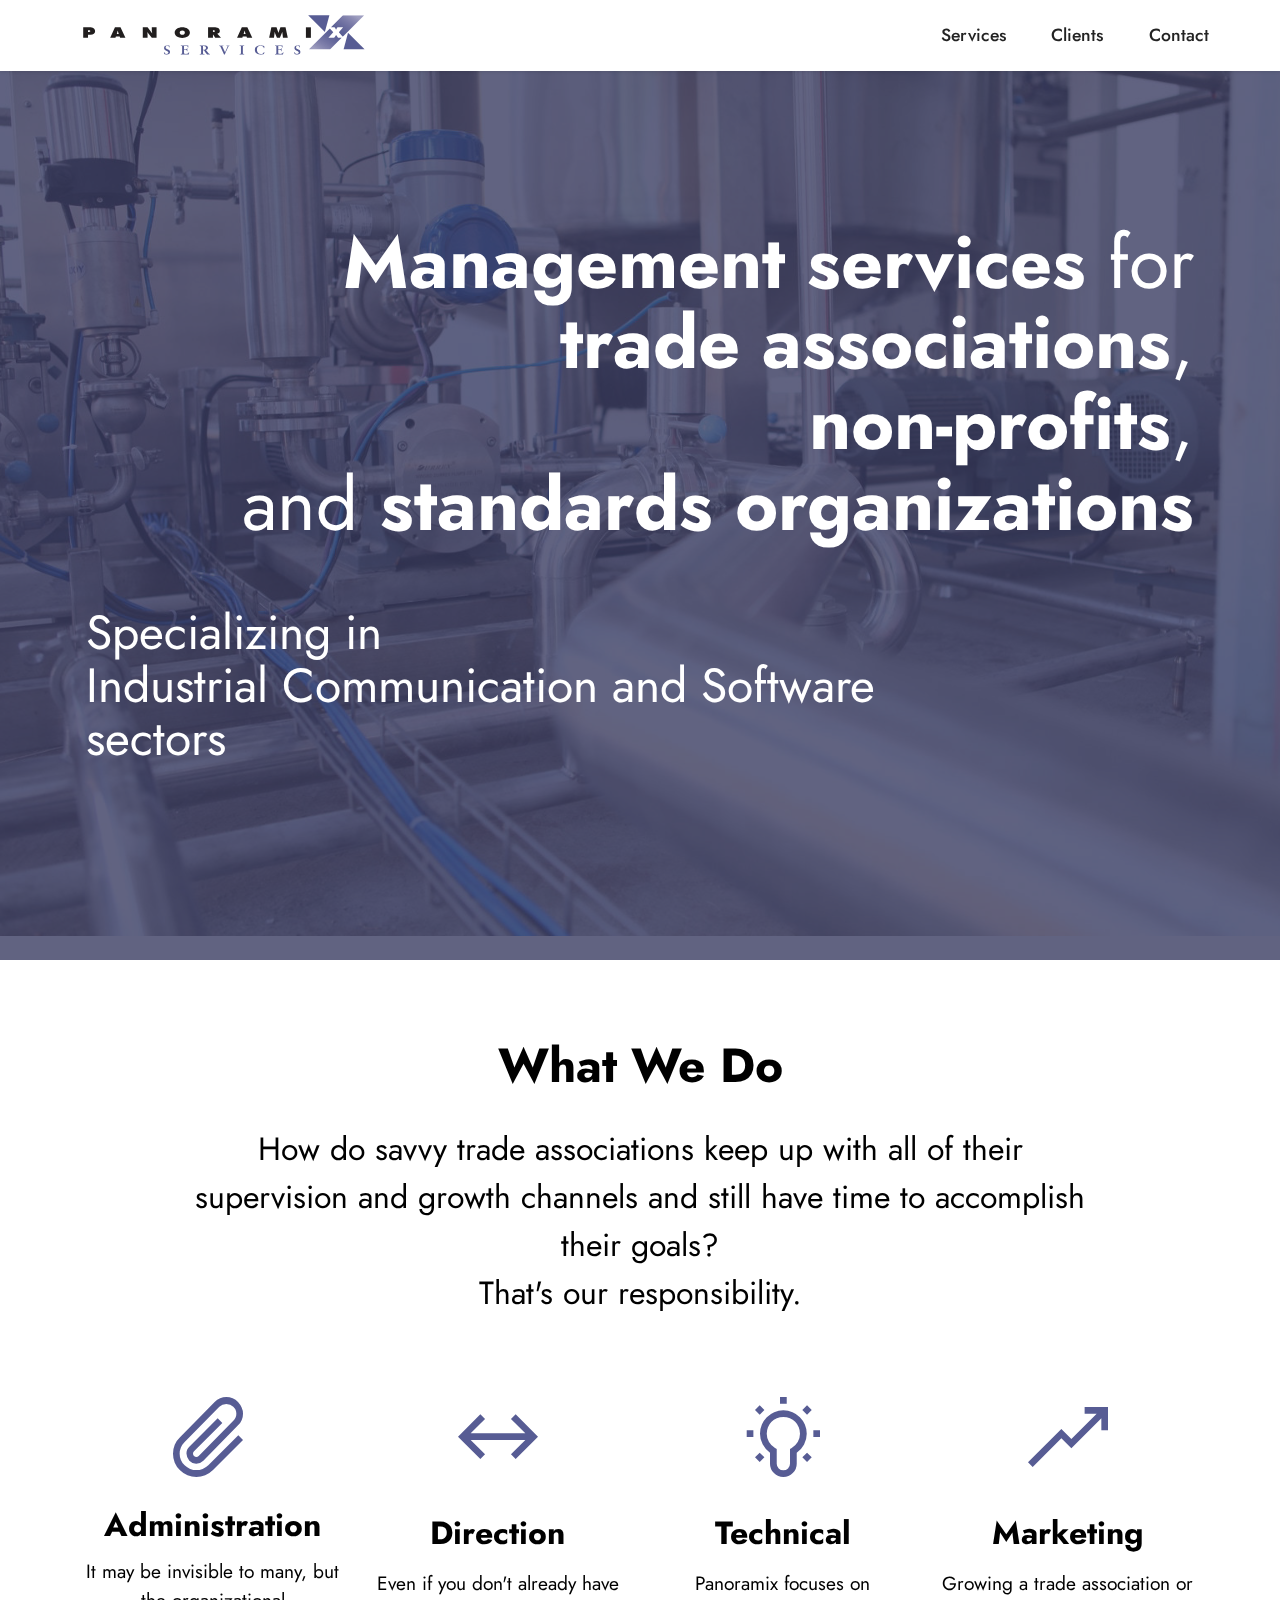
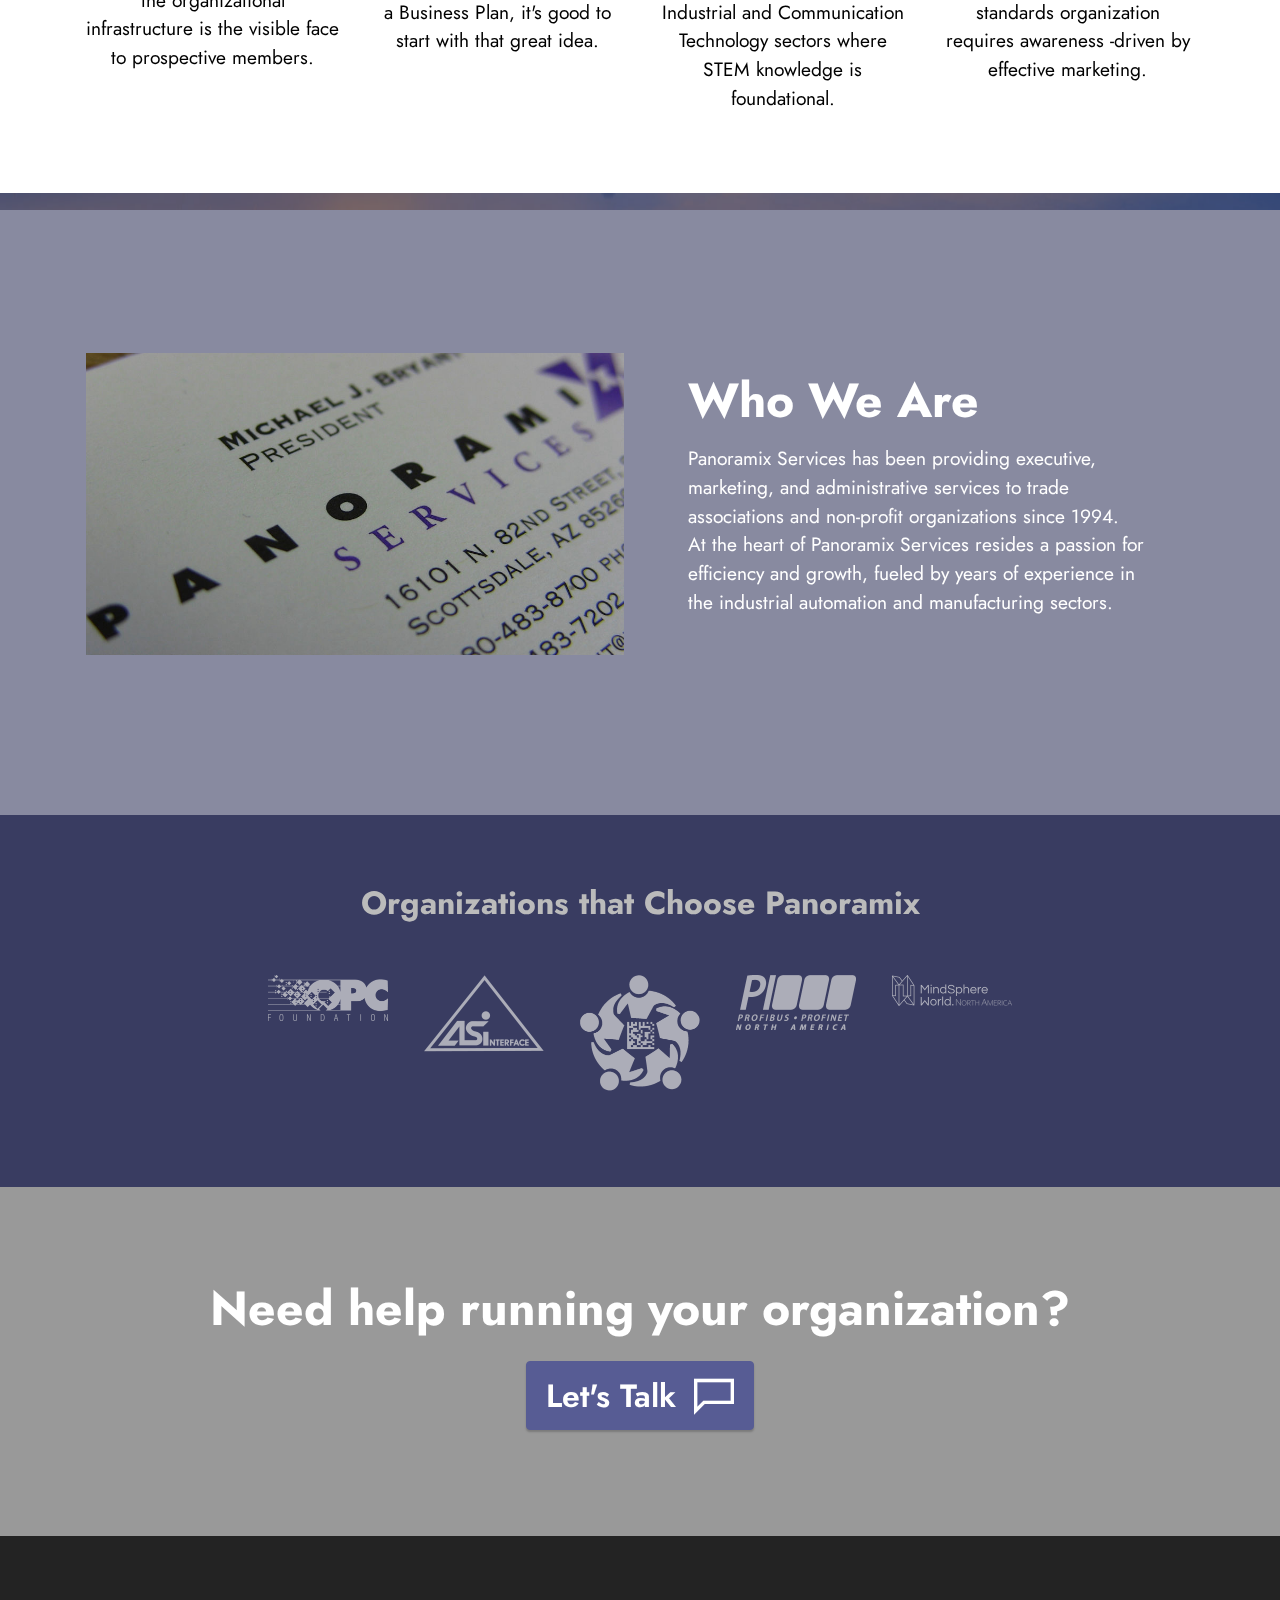
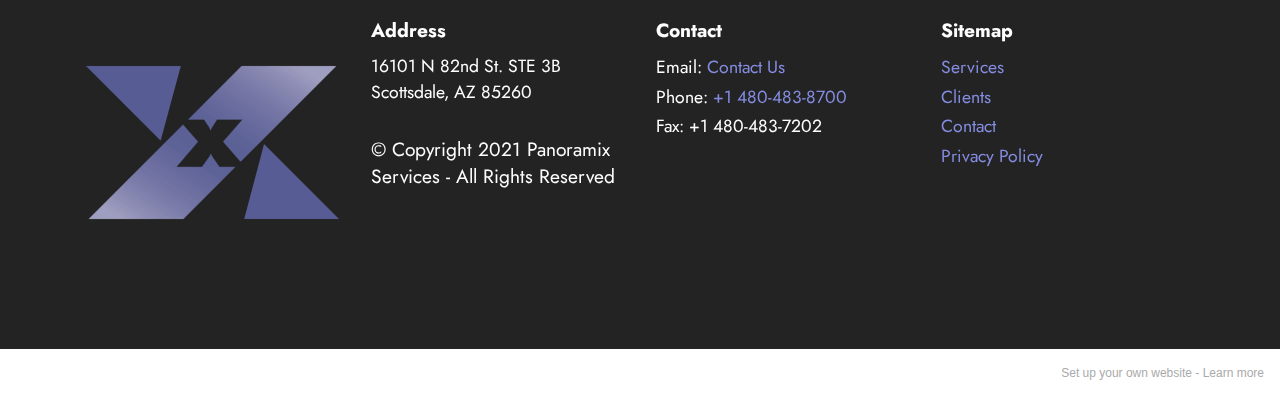
==== index.html @ 81550782 "update index.html" ====
<!DOCTYPE html>
<html  >
<head>
  <!-- Site made with Mobirise Website Builder v5.3.5, https://mobirise.com -->
  <meta charset="UTF-8">
  <meta http-equiv="X-UA-Compatible" content="IE=edge">
  <meta name="generator" content="Mobirise v5.3.5, mobirise.com">
  <meta name="viewport" content="width=device-width, initial-scale=1, minimum-scale=1">
  <link rel="shortcut icon" href="assets/images/panx-icon-new-512-128x128.png" type="image/x-icon">
  <meta name="description" content="">
  
  
  <title>Home</title>
  <link rel="stylesheet" href="assets/web/assets/mobirise-icons2/mobirise2.css">
  <link rel="stylesheet" href="assets/tether/tether.min.css">
  <link rel="stylesheet" href="assets/bootstrap/css/bootstrap.min.css">
  <link rel="stylesheet" href="assets/bootstrap/css/bootstrap-grid.min.css">
  <link rel="stylesheet" href="assets/bootstrap/css/bootstrap-reboot.min.css">
  <link rel="stylesheet" href="assets/dropdown/css/style.css">
  <link rel="stylesheet" href="assets/socicon/css/styles.css">
  <link rel="stylesheet" href="assets/theme/css/style.css">
  <link rel="preload" href="https://fonts.googleapis.com/css?family=Jost:100,200,300,400,500,600,700,800,900,100i,200i,300i,400i,500i,600i,700i,800i,900i&display=swap" as="style" onload="this.onload=null;this.rel='stylesheet'">
  <noscript><link rel="stylesheet" href="https://fonts.googleapis.com/css?family=Jost:100,200,300,400,500,600,700,800,900,100i,200i,300i,400i,500i,600i,700i,800i,900i&display=swap"></noscript>
  <link rel="preload" as="style" href="assets/mobirise/css/mbr-additional.css"><link rel="stylesheet" href="assets/mobirise/css/mbr-additional.css" type="text/css">
  
  
  
  
</head>
<body>

<!-- Analytics -->
<!-- Global site tag (gtag.js) - Google Analytics -->
<script async src="https://www.googletagmanager.com/gtag/js?id=UA-39357748-1"></script>
<script>
  window.dataLayer = window.dataLayer || [];
  function gtag(){dataLayer.push(arguments);}
  gtag('js', new Date());

  gtag('config', 'UA-39357748-1');
</script>
<!-- /Analytics -->


  
  <section class="menu menu1 cid-sCHYvnLWHK" once="menu" id="menu1-2w">
    

    <nav class="navbar navbar-dropdown navbar-fixed-top navbar-expand-lg">
        <div class="container-fluid">
            <div class="navbar-brand">
                <span class="navbar-logo">
                    <a href="index.html">
                        <img src="assets/images/panx-logo-cmyk-copy.svg" alt="" style="height: 4.4rem;">
                    </a>
                </span>
                
            </div>
            <button class="navbar-toggler" type="button" data-toggle="collapse" data-target="#navbarSupportedContent" aria-controls="navbarNavAltMarkup" aria-expanded="false" aria-label="Toggle navigation">
                <div class="hamburger">
                    <span></span>
                    <span></span>
                    <span></span>
                    <span></span>
                </div>
            </button>
            <div class="collapse navbar-collapse" id="navbarSupportedContent">
                <ul class="navbar-nav nav-dropdown nav-right" data-app-modern-menu="true"><li class="nav-item"><a class="nav-link link text-black text-primary display-4" href="services.html">
                            Services</a></li><li class="nav-item"><a class="nav-link link text-black text-primary display-4" href="clients.html">
                            Clients</a></li><li class="nav-item"><a class="nav-link link text-black text-primary display-4" href="contact.html">Contact</a></li></ul>
                
                
            </div>
        </div>
    </nav>
</section>

<section class="header8 cid-s8N2GJRKxV mbr-fullscreen mbr-parallax-background" id="header8-9">
    

    <div class="mbr-overlay" style="opacity: 0.8; background-color: rgb(57, 60, 97);"></div>
    
    <div class="container">
        <div class="row justify-content-center">
            <div class="col-12">
                <h3 class="mbr-section-title mbr-white mbr-fonts-style display-1">
                    <strong>Management services </strong>for<br><strong>trade associations</strong>,<br><strong>non-profits</strong>,<br>and<strong> standards organizations</strong></h3>
                <p class="mbr-text mbr-fonts-style mbr-white mb-4 display-2"><br>Specializing in<br>Industrial Communication and Software<br>sectors</p>
            </div>
        </div>
    </div>
</section>

<section class="content4 cid-s8N56U3Pno" id="content4-a">
    
    <div class="container">
        <div class="row justify-content-center">
            <div class="title col-md-12 col-lg-10">
                <h3 class="mbr-section-title mbr-fonts-style align-center mb-4 display-2">
                    <strong>What We Do</strong></h3>
                <h4 class="mbr-section-subtitle align-center mbr-fonts-style mb-4 display-5">
                    How do savvy trade associations keep up with all of their supervision and growth channels and still have time to accomplish their goals?<br>That's our responsibility.</h4>
                
            </div>
        </div>
    </div>
</section>

<section class="features24 cid-s8NdEMrSmB" id="features1-e">
    

    
    <div class="container">
        <div class="row">
            
            <div class="card col-12 col-md-6 col-lg-3">
                <div class="card-wrapper">
                    <div class="card-box align-center">
                        <span class="mbr-iconfont mobi-mbri-paperclip mobi-mbri"></span>
                        <h5 class="card-title align-center mbr-fonts-style display-5"><p><strong>Administration</strong></p></h5>
                        <p class="card-text align-center mbr-fonts-style display-7"> It may be invisible to many, but the organizational infrastructure is the visible face to prospective members.</p>
                    </div>
                </div>
            </div>
            <div class="card col-12 col-md-6 col-lg-3">
                <div class="card-wrapper">
                    <div class="card-box align-center">
                        <span class="mbr-iconfont mobi-mbri-left-right mobi-mbri"></span>
                        <h5 class="card-title align-center mbr-fonts-style display-5"><strong>Direction</strong></h5>
                        <p class="card-text align-center mbr-fonts-style display-7"> Even if you don't already have a Business Plan, it's good to start with that great idea. </p>
                    </div>
                </div>
            </div>
            <div class="card col-12 col-md-6 col-lg-3">
                <div class="card-wrapper">
                    <div class="card-box align-center">
                        <span class="mbr-iconfont mobi-mbri-idea mobi-mbri"></span>
                        <h5 class="card-title align-center mbr-fonts-style display-5"><strong>Technical</strong></h5>
                        <p class="card-text align-center mbr-fonts-style display-7">Panoramix focuses on Industrial and Communication Technology sectors where STEM knowledge is foundational.</p>
                    </div>
                </div>
            </div>
            <div class="card col-12 col-md-6 col-lg-3">
                <div class="card-wrapper">
                    <div class="card-box align-center">
                        <span class="mbr-iconfont mobi-mbri-growing-chart mobi-mbri"></span>
                        <h5 class="card-title align-center mbr-fonts-style display-5"><strong>Marketing</strong></h5>
                        <p class="card-text align-center mbr-fonts-style display-7">Growing a trade association or standards organization requires awareness -driven by effective marketing.</p>
                    </div>
                </div>
            </div>
        </div>
    </div>
</section>

<section class="header14 cid-s8NgbzHpi7 mbr-parallax-background" id="header14-i">

    

    <div class="mbr-overlay" style="opacity: 0.6; background-color: rgb(57, 60, 97);"></div>

    <div class="container">
        <div class="row justify-content-center align-items-center">
            <div class="col-12 col-md-6 image-wrapper">
                <img src="assets/images/img-144-1014x570.jpg" alt="">
            </div>
            <div class="col-12 col-md">
                <div class="text-wrapper">
                    <h1 class="mbr-section-title mbr-fonts-style mb-3 display-2"><strong>Who We Are</strong></h1>
                    <p class="mbr-text mbr-fonts-style display-7">Panoramix Services has been providing executive, marketing, and administrative services to trade associations and non-profit organizations since 1994.<br>At the heart of Panoramix Services resides a passion for efficiency and growth, fueled by years of experience in the industrial automation and manufacturing sectors.</p>
                    
                </div>
            </div>
        </div>
    </div>
</section>

<section class="clients1 cid-s8NhUsmP3f" id="clients1-j">
    
    <div class="images-container container-fluid">
        <div class="mbr-section-head">
            <h3 class="mbr-section-title mbr-fonts-style align-center mb-0 display-5">
                <strong>Organizations that Choose Panoramix</strong></h3>
            
            
        </div>
        <div class="row justify-content-center mt-4">
            <div class="col-md-3 card">
                <img src="assets/images/opc-gray-copy-2-copy-240x91.png" alt="">
            </div>
            <div class="col-md-3 card">
                <img src="assets/images/asi-logo-2c-240x154.png" alt="">
            </div>
            <div class="col-md-3 card">
                <img src="assets/images/open-scs-gray-240x231.png" alt="">
            </div>
            <div class="col-md-3 card">
                <img src="assets/images/pina-gray-copy-2-copy-240x110.png" alt="">
            </div>
            <div class="col-md-3 card">
                <img src="assets/images/mw-contrast-logo-grey-na-copy-240x62-240x62.png" alt="MindSphere World North America">
            </div>
            
            
            
        </div>
    </div>
</section>

<section class="header6 cid-s8O1x1GR7y mbr-parallax-background" id="header6-17">

    

    <div class="mbr-overlay" style="opacity: 0.4; background-color: rgb(0, 0, 0);"></div>

    <div class="align-center container-fluid">
        <div class="row justify-content-center">
            <div class="col-12 col-lg-12">
                <h1 class="mbr-section-title mbr-fonts-style mbr-white mb-3 display-2"><strong>Need help running your organization?</strong></h1>
                
                
                <div class="mbr-section-btn mt-3"><a class="btn btn-primary display-5" href="contact.html"><span class="mobi-mbri mobi-mbri-chat mbr-iconfont mbr-iconfont-btn"></span>Let's Talk&nbsp;</a></div>
            </div>
        </div>
    </div>
</section>

<section class="footer4 cid-s8NT84rW4W" once="footers" id="footer4-14">

    
    
    <div class="container">
        <div class="row mbr-white">
            <div class="col-12 col-md-6 col-lg-3">
                <div class="media-wrap">
                    
                        <img src="assets/images/panx-icon-new-512-506x506.png" alt="">
                    
                </div>
            </div>
            <div class="col-12 col-md-6 col-lg-3">
                <h5 class="mbr-section-subtitle mbr-fonts-style mb-2 display-7">
                    <strong>Address</strong></h5>
                <p class="mbr-text mbr-fonts-style mb-4 display-4">
                    16101 N 82nd St. STE 3B<br>Scottsdale, AZ 85260</p>
                <h5 class="mbr-section-subtitle mbr-fonts-style mb-3 display-4"><div><span style="font-size: 1.2rem;">© Copyright 2021 Panoramix Services - All Rights Reserved</span><br></div></h5>
                
            </div>
            <div class="col-12 col-md-6 col-lg-3">
                <h5 class="mbr-section-subtitle mbr-fonts-style mb-2 display-7">
                    <strong>Contact</strong></h5>
                <ul class="list mbr-fonts-style display-4">
                    <li class="mbr-text item-wrap">Email: <a href="contact.html" class="text-success">Contact Us</a></li><li class="mbr-text item-wrap">Phone: <a href="tel:+1 480-483-8700" class="text-success">+1 480-483-8700</a></li><li class="mbr-text item-wrap">Fax: +1 480-483-7202</li>
                </ul>
            </div>
            <div class="col-12 col-md-6 col-lg-3">
                <h5 class="mbr-section-subtitle mbr-fonts-style mb-2 display-7">
                    <strong>Sitemap</strong></h5>
                <ul class="list mbr-fonts-style display-4">
                    <li class="mbr-text item-wrap"><a href="services.html" class="text-success">Services</a></li><li class="mbr-text item-wrap"><a href="clients.html" class="text-success">Clients</a></li><li class="mbr-text item-wrap"><a href="contact.html" class="text-success">Contact</a></li><li class="mbr-text item-wrap"><a href="privacy.html" class="text-success">Privacy Policy</a></li>
                </ul>
            </div>
        </div>
    </div>
</section><section style="background-color: #fff; font-family: -apple-system, BlinkMacSystemFont, 'Segoe UI', 'Roboto', 'Helvetica Neue', Arial, sans-serif; color:#aaa; font-size:12px; padding: 0; align-items: center; display: flex;"><a href="https://mobirise.site/i" style="flex: 1 1; height: 3rem; padding-left: 1rem;"></a><p style="flex: 0 0 auto; margin:0; padding-right:1rem;">Set up your own website - <a href="https://mobirise.site/v" style="color:#aaa;">Learn more</a></p></section><script src="assets/web/assets/jquery/jquery.min.js"></script>  <script src="assets/popper/popper.min.js"></script>  <script src="assets/tether/tether.min.js"></script>  <script src="assets/bootstrap/js/bootstrap.min.js"></script>  <script src="assets/smoothscroll/smooth-scroll.js"></script>  <script src="assets/dropdown/js/nav-dropdown.js"></script>  <script src="assets/dropdown/js/navbar-dropdown.js"></script>  <script src="assets/touchswipe/jquery.touch-swipe.min.js"></script>  <script src="assets/parallax/jarallax.min.js"></script>  <script src="assets/theme/js/script.js"></script>  
  
  
</body>
</html>
---- assets/web/assets/mobirise-icons2/mobirise2.css ----
@font-face {
  font-family: 'Moririse2';
  font-display: swap;
  src:  url('mobirise2.eot?f2bix4');
  src:  url('mobirise2.eot?f2bix4#iefix') format('embedded-opentype'),
    url('mobirise2.ttf?f2bix4') format('truetype'),
    url('mobirise2.woff?f2bix4') format('woff'),
    url('mobirise2.svg?f2bix4#mobirise2') format('svg');
  font-weight: normal;
  font-style: normal;
}

[class^="mobi-"], [class*=" mobi-"] {
  /* use !important to prevent issues with browser extensions that change fonts */
  font-family: 'Moririse2' !important;
  speak: none;
  font-style: normal;
  font-weight: normal;
  font-variant: normal;
  text-transform: none;
  line-height: 1;

  /* Better Font Rendering =========== */
  -webkit-font-smoothing: antialiased;
  -moz-osx-font-smoothing: grayscale;
}

.mobi-mbri-add-submenu:before {
  content: "\e900";
}
.mobi-mbri-alert:before {
  content: "\e901";
}
.mobi-mbri-align-center:before {
  content: "\e902";
}
.mobi-mbri-align-justify:before {
  content: "\e903";
}
.mobi-mbri-align-left:before {
  content: "\e904";
}
.mobi-mbri-align-right:before {
  content: "\e905";
}
.mobi-mbri-android:before {
  content: "\e906";
}
.mobi-mbri-apple:before {
  content: "\e907";
}
.mobi-mbri-arrow-down:before {
  content: "\e908";
}
.mobi-mbri-arrow-next:before {
  content: "\e909";
}
.mobi-mbri-arrow-prev:before {
  content: "\e90a";
}
.mobi-mbri-arrow-up:before {
  content: "\e90b";
}
.mobi-mbri-bold:before {
  content: "\e90c";
}
.mobi-mbri-bookmark:before {
  content: "\e90d";
}
.mobi-mbri-bootstrap:before {
  content: "\e90e";
}
.mobi-mbri-briefcase:before {
  content: "\e90f";
}
.mobi-mbri-browse:before {
  content: "\e910";
}
.mobi-mbri-bulleted-list:before {
  content: "\e911";
}
.mobi-mbri-calendar:before {
  content: "\e912";
}
.mobi-mbri-camera:before {
  content: "\e913";
}
.mobi-mbri-cart-add:before {
  content: "\e914";
}
.mobi-mbri-cart-full:before {
  content: "\e915";
}
.mobi-mbri-cash:before {
  content: "\e916";
}
.mobi-mbri-change-style:before {
  content: "\e917";
}
.mobi-mbri-chat:before {
  content: "\e918";
}
.mobi-mbri-clock:before {
  content: "\e919";
}
.mobi-mbri-close:before {
  content: "\e91a";
}
.mobi-mbri-cloud:before {
  content: "\e91b";
}
.mobi-mbri-code:before {
  content: "\e91c";
}
.mobi-mbri-contact-form:before {
  content: "\e91d";
}
.mobi-mbri-credit-card:before {
  content: "\e91e";
}
.mobi-mbri-cursor-click:before {
  content: "\e91f";
}
.mobi-mbri-cust-feedback:before {
  content: "\e920";
}
.mobi-mbri-database:before {
  content: "\e921";
}
.mobi-mbri-delivery:before {
  content: "\e922";
}
.mobi-mbri-desktop:before {
  content: "\e923";
}
.mobi-mbri-devices:before {
  content: "\e924";
}
.mobi-mbri-down:before {
  content: "\e925";
}
.mobi-mbri-download-2:before {
  content: "\e926";
}
.mobi-mbri-download:before {
  content: "\e927";
}
.mobi-mbri-drag-n-drop-2:before {
  content: "\e928";
}
.mobi-mbri-drag-n-drop:before {
  content: "\e929";
}
.mobi-mbri-edit-2:before {
  content: "\e92a";
}
.mobi-mbri-edit:before {
  content: "\e92b";
}
.mobi-mbri-error:before {
  content: "\e92c";
}
.mobi-mbri-extension:before {
  content: "\e92d";
}
.mobi-mbri-features:before {
  content: "\e92e";
}
.mobi-mbri-file:before {
  content: "\e92f";
}
.mobi-mbri-flag:before {
  content: "\e930";
}
.mobi-mbri-folder:before {
  content: "\e931";
}
.mobi-mbri-gift:before {
  content: "\e932";
}
.mobi-mbri-github:before {
  content: "\e933";
}
.mobi-mbri-globe-2:before {
  content: "\e934";
}
.mobi-mbri-globe:before {
  content: "\e935";
}
.mobi-mbri-growing-chart:before {
  content: "\e936";
}
.mobi-mbri-hearth:before {
  content: "\e937";
}
.mobi-mbri-help:before {
  content: "\e938";
}
.mobi-mbri-home:before {
  content: "\e939";
}
.mobi-mbri-hot-cup:before {
  content: "\e93a";
}
.mobi-mbri-idea:before {
  content: "\e93b";
}
.mobi-mbri-image-gallery:before {
  content: "\e93c";
}
.mobi-mbri-image-slider:before {
  content: "\e93d";
}
.mobi-mbri-info:before {
  content: "\e93e";
}
.mobi-mbri-italic:before {
  content: "\e93f";
}
.mobi-mbri-key:before {
  content: "\e940";
}
.mobi-mbri-laptop:before {
  content: "\e941";
}
.mobi-mbri-layers:before {
  content: "\e942";
}
.mobi-mbri-left-right:before {
  content: "\e943";
}
.mobi-mbri-left:before {
  content: "\e944";
}
.mobi-mbri-letter:before {
  content: "\e945";
}
.mobi-mbri-like:before {
  content: "\e946";
}
.mobi-mbri-link:before {
  content: "\e947";
}
.mobi-mbri-lock:before {
  content: "\e948";
}
.mobi-mbri-login:before {
  content: "\e949";
}
.mobi-mbri-logout:before {
  content: "\e94a";
}
.mobi-mbri-magic-stick:before {
  content: "\e94b";
}
.mobi-mbri-map-pin:before {
  content: "\e94c";
}
.mobi-mbri-menu:before {
  content: "\e94d";
}
.mobi-mbri-mobile-2:before {
  content: "\e94e";
}
.mobi-mbri-mobile-horizontal:before {
  content: "\e94f";
}
.mobi-mbri-mobile:before {
  content: "\e950";
}
.mobi-mbri-mobirise:before {
  content: "\e951";
}
.mobi-mbri-more-horizontal:before {
  content: "\e952";
}
.mobi-mbri-more-vertical:before {
  content: "\e953";
}
.mobi-mbri-music:before {
  content: "\e954";
}
.mobi-mbri-new-file:before {
  content: "\e955";
}
.mobi-mbri-numbered-list:before {
  content: "\e956";
}
.mobi-mbri-opened-folder:before {
  content: "\e957";
}
.mobi-mbri-pages:before {
  content: "\e958";
}
.mobi-mbri-paper-plane:before {
  content: "\e959";
}
.mobi-mbri-paperclip:before {
  content: "\e95a";
}
.mobi-mbri-phone:before {
  content: "\e95b";
}
.mobi-mbri-photo:before {
  content: "\e95c";
}
.mobi-mbri-photos:before {
  content: "\e95d";
}
.mobi-mbri-pin:before {
  content: "\e95e";
}
.mobi-mbri-play:before {
  content: "\e95f";
}
.mobi-mbri-plus:before {
  content: "\e960";
}
.mobi-mbri-preview:before {
  content: "\e961";
}
.mobi-mbri-print:before {
  content: "\e962";
}
.mobi-mbri-protect:before {
  content: "\e963";
}
.mobi-mbri-question:before {
  content: "\e964";
}
.mobi-mbri-quote-left:before {
  content: "\e965";
}
.mobi-mbri-quote-right:before {
  content: "\e966";
}
.mobi-mbri-redo:before {
  content: "\e967";
}
.mobi-mbri-refresh:before {
  content: "\e968";
}
.mobi-mbri-responsive-2:before {
  content: "\e969";
}
.mobi-mbri-responsive:before {
  content: "\e96a";
}
.mobi-mbri-right:before {
  content: "\e96b";
}
.mobi-mbri-rocket:before {
  content: "\e96c";
}
.mobi-mbri-sad-face:before {
  content: "\e96d";
}
.mobi-mbri-sale:before {
  content: "\e96e";
}
.mobi-mbri-save:before {
  content: "\e96f";
}
.mobi-mbri-search:before {
  content: "\e970";
}
.mobi-mbri-setting-2:before {
  content: "\e971";
}
.mobi-mbri-setting-3:before {
  content: "\e972";
}
.mobi-mbri-setting:before {
  content: "\e973";
}
.mobi-mbri-share:before {
  content: "\e974";
}
.mobi-mbri-shopping-bag:before {
  content: "\e975";
}
.mobi-mbri-shopping-basket:before {
  content: "\e976";
}
.mobi-mbri-shopping-cart:before {
  content: "\e977";
}
.mobi-mbri-sites:before {
  content: "\e978";
}
.mobi-mbri-smile-face:before {
  content: "\e979";
}
.mobi-mbri-speed:before {
  content: "\e97a";
}
.mobi-mbri-star:before {
  content: "\e97b";
}
.mobi-mbri-success:before {
  content: "\e97c";
}
.mobi-mbri-sun:before {
  content: "\e97d";
}
.mobi-mbri-sun2:before {
  content: "\e97e";
}
.mobi-mbri-tablet-vertical:before {
  content: "\e97f";
}
.mobi-mbri-tablet:before {
  content: "\e980";
}
.mobi-mbri-target:before {
  content: "\e981";
}
.mobi-mbri-timer:before {
  content: "\e982";
}
.mobi-mbri-to-ftp:before {
  content: "\e983";
}
.mobi-mbri-to-local-drive:before {
  content: "\e984";
}
.mobi-mbri-touch-swipe:before {
  content: "\e985";
}
.mobi-mbri-touch:before {
  content: "\e986";
}
.mobi-mbri-trash:before {
  content: "\e987";
}
.mobi-mbri-underline:before {
  content: "\e988";
}
.mobi-mbri-undo:before {
  content: "\e989";
}
.mobi-mbri-unlink:before {
  content: "\e98a";
}
.mobi-mbri-unlock:before {
  content: "\e98b";
}
.mobi-mbri-up-down:before {
  content: "\e98c";
}
.mobi-mbri-up:before {
  content: "\e98d";
}
.mobi-mbri-update:before {
  content: "\e98e";
}
.mobi-mbri-upload-2:before {
  content: "\e98f";
}
.mobi-mbri-upload:before {
  content: "\e990";
}
.mobi-mbri-user-2:before {
  content: "\e991";
}
.mobi-mbri-user:before {
  content: "\e992";
}
.mobi-mbri-users:before {
  content: "\e993";
}
.mobi-mbri-video-play:before {
  content: "\e994";
}
.mobi-mbri-video:before {
  content: "\e995";
}
.mobi-mbri-watch:before {
  content: "\e996";
}
.mobi-mbri-website-theme-2:before {
  content: "\e997";
}
.mobi-mbri-website-theme:before {
  content: "\e998";
}
.mobi-mbri-wifi:before {
  content: "\e999";
}
.mobi-mbri-windows:before {
  content: "\e99a";
}
.mobi-mbri-zoom-in:before {
  content: "\e99b";
}
.mobi-mbri-zoom-out:before {
  content: "\e99c";
}
---- assets/dropdown/css/style.css ----
.navbar-dropdown {
  left: 0;
  padding: 0;
  position: absolute;
  right: 0;
  top: 0;
  transition: all 0.45s ease;
  z-index: 1030;
  background: #282828; }
  .navbar-dropdown .navbar-logo {
    margin-right: 0.8rem;
    transition: margin 0.3s ease-in-out;
    vertical-align: middle; }
    .navbar-dropdown .navbar-logo img {
      height: 3.125rem;
      transition: all 0.3s ease-in-out; }
    .navbar-dropdown .navbar-logo.mbr-iconfont {
      font-size: 3.125rem;
      line-height: 3.125rem; }
  .navbar-dropdown .navbar-caption {
    font-weight: 700;
    white-space: normal;
    vertical-align: -4px;
    line-height: 3.125rem !important; }
    .navbar-dropdown .navbar-caption, .navbar-dropdown .navbar-caption:hover {
      color: inherit;
      text-decoration: none; }
  .navbar-dropdown .mbr-iconfont + .navbar-caption {
    vertical-align: -1px; }
  .navbar-dropdown.navbar-fixed-top {
    position: fixed; }
  .navbar-dropdown .navbar-brand span {
    vertical-align: -4px; }
  .navbar-dropdown.bg-color.transparent {
    background: none; }
  .navbar-dropdown.navbar-short .navbar-brand {
    padding: 0.625rem 0; }
    .navbar-dropdown.navbar-short .navbar-brand span {
      vertical-align: -1px; }
  .navbar-dropdown.navbar-short .navbar-caption {
    line-height: 2.375rem !important;
    vertical-align: -2px; }
  .navbar-dropdown.navbar-short .navbar-logo {
    margin-right: 0.5rem; }
    .navbar-dropdown.navbar-short .navbar-logo img {
      height: 2.375rem; }
    .navbar-dropdown.navbar-short .navbar-logo.mbr-iconfont {
      font-size: 2.375rem;
      line-height: 2.375rem; }
  .navbar-dropdown.navbar-short .mbr-table-cell {
    height: 3.625rem; }
  .navbar-dropdown .navbar-close {
    left: 0.6875rem;
    position: fixed;
    top: 0.75rem;
    z-index: 1000; }
  .navbar-dropdown .hamburger-icon {
    content: "";
    display: inline-block;
    vertical-align: middle;
    width: 16px;
    -webkit-box-shadow: 0 -6px 0 1px #282828,0 0 0 1px #282828,0 6px 0 1px #282828;
    -moz-box-shadow: 0 -6px 0 1px #282828,0 0 0 1px #282828,0 6px 0 1px #282828;
    box-shadow: 0 -6px 0 1px #282828,0 0 0 1px #282828,0 6px 0 1px #282828; }

.dropdown-menu .dropdown-toggle[data-toggle="dropdown-submenu"]::after {
  border-bottom: 0.35em solid transparent;
  border-left: 0.35em solid;
  border-right: 0;
  border-top: 0.35em solid transparent;
  margin-left: 0.3rem; }

.dropdown-menu .dropdown-item:focus {
  outline: 0; }

.nav-dropdown {
  font-size: 0.75rem;
  font-weight: 500;
  height: auto !important; }
  .nav-dropdown .nav-btn {
    padding-left: 1rem; }
  .nav-dropdown .link {
    margin: .667em 1.667em;
    font-weight: 500;
    padding: 0;
    transition: color .2s ease-in-out; }
    .nav-dropdown .link.dropdown-toggle {
      margin-right: 2.583em; }
      .nav-dropdown .link.dropdown-toggle::after {
        margin-left: .25rem;
        border-top: 0.35em solid;
        border-right: 0.35em solid transparent;
        border-left: 0.35em solid transparent;
        border-bottom: 0; }
      .nav-dropdown .link.dropdown-toggle[aria-expanded="true"] {
        margin: 0;
        padding: 0.667em 3.263em  0.667em 1.667em; }
  .nav-dropdown .link::after,
  .nav-dropdown .dropdown-item::after {
    color: inherit; }
  .nav-dropdown .btn {
    font-size: 0.75rem;
    font-weight: 700;
    letter-spacing: 0;
    margin-bottom: 0;
    padding-left: 1.25rem;
    padding-right: 1.25rem; }
  .nav-dropdown .dropdown-menu {
    border-radius: 0;
    border: 0;
    left: 0;
    margin: 0;
    padding-bottom: 1.25rem;
    padding-top: 1.25rem;
    position: relative; }
  .nav-dropdown .dropdown-submenu {
    margin-left: 0.125rem;
    top: 0; }
  .nav-dropdown .dropdown-item {
    font-weight: 500;
    line-height: 2;
    padding: 0.3846em 4.615em 0.3846em 1.5385em;
    position: relative;
    transition: color .2s ease-in-out, background-color .2s ease-in-out; }
    .nav-dropdown .dropdown-item::after {
      margin-top: -0.3077em;
      position: absolute;
      right: 1.1538em;
      top: 50%; }
    .nav-dropdown .dropdown-item:focus, .nav-dropdown .dropdown-item:hover {
      background: none; }

@media (max-width: 767px) {
  .nav-dropdown.navbar-toggleable-sm {
    bottom: 0;
    display: none;
    left: 0;
    overflow-x: hidden;
    position: fixed;
    top: 0;
    transform: translateX(-100%);
    -ms-transform: translateX(-100%);
    -webkit-transform: translateX(-100%);
    width: 18.75rem;
    z-index: 999; } }
.nav-dropdown.navbar-toggleable-xl {
  bottom: 0;
  display: none;
  left: 0;
  overflow-x: hidden;
  position: fixed;
  top: 0;
  transform: translateX(-100%);
  -ms-transform: translateX(-100%);
  -webkit-transform: translateX(-100%);
  width: 18.75rem;
  z-index: 999; }

.nav-dropdown-sm {
  display: block !important;
  overflow-x: hidden;
  overflow: auto;
  padding-top: 3.875rem; }
  .nav-dropdown-sm::after {
    content: "";
    display: block;
    height: 3rem;
    width: 100%; }
  .nav-dropdown-sm.collapse.in ~ .navbar-close {
    display: block !important; }
  .nav-dropdown-sm.collapsing, .nav-dropdown-sm.collapse.in {
    transform: translateX(0);
    -ms-transform: translateX(0);
    -webkit-transform: translateX(0);
    transition: all 0.25s ease-out;
    -webkit-transition: all 0.25s ease-out;
    background: #282828; }
  .nav-dropdown-sm.collapsing[aria-expanded="false"] {
    transform: translateX(-100%);
    -ms-transform: translateX(-100%);
    -webkit-transform: translateX(-100%); }
  .nav-dropdown-sm .nav-item {
    display: block;
    margin-left: 0 !important;
    padding-left: 0; }
  .nav-dropdown-sm .link,
  .nav-dropdown-sm .dropdown-item {
    border-top: 1px dotted rgba(255, 255, 255, 0.1);
    font-size: 0.8125rem;
    line-height: 1.6;
    margin: 0 !important;
    padding: 0.875rem 2.4rem 0.875rem 1.5625rem !important;
    position: relative;
    white-space: normal; }
    .nav-dropdown-sm .link:focus, .nav-dropdown-sm .link:hover,
    .nav-dropdown-sm .dropdown-item:focus,
    .nav-dropdown-sm .dropdown-item:hover {
      background: rgba(0, 0, 0, 0.2) !important;
      color: #c0a375; }
  .nav-dropdown-sm .nav-btn {
    position: relative;
    padding: 1.5625rem 1.5625rem 0 1.5625rem; }
    .nav-dropdown-sm .nav-btn::before {
      border-top: 1px dotted rgba(255, 255, 255, 0.1);
      content: "";
      left: 0;
      position: absolute;
      top: 0;
      width: 100%; }
    .nav-dropdown-sm .nav-btn + .nav-btn {
      padding-top: 0.625rem; }
      .nav-dropdown-sm .nav-btn + .nav-btn::before {
        display: none; }
  .nav-dropdown-sm .btn {
    padding: 0.625rem 0; }
  .nav-dropdown-sm .dropdown-toggle[data-toggle="dropdown-submenu"]::after {
    margin-left: .25rem;
    border-top: 0.35em solid;
    border-right: 0.35em solid transparent;
    border-left: 0.35em solid transparent;
    border-bottom: 0; }
  .nav-dropdown-sm .dropdown-toggle[data-toggle="dropdown-submenu"][aria-expanded="true"]::after {
    border-top: 0;
    border-right: 0.35em solid transparent;
    border-left: 0.35em solid transparent;
    border-bottom: 0.35em solid; }
  .nav-dropdown-sm .dropdown-menu {
    margin: 0;
    padding: 0;
    position: relative;
    top: 0;
    left: 0;
    width: 100%;
    border: 0;
    float: none;
    border-radius: 0;
    background: none; }
  .nav-dropdown-sm .dropdown-submenu {
    left: 100%;
    margin-left: 0.125rem;
    margin-top: -1.25rem;
    top: 0; }

.navbar-toggleable-sm .nav-dropdown .dropdown-menu {
  position: absolute; }

.navbar-toggleable-sm .nav-dropdown .dropdown-submenu {
  left: 100%;
  margin-left: 0.125rem;
  margin-top: -1.25rem;
  top: 0; }

.navbar-toggleable-sm.opened .nav-dropdown .dropdown-menu {
  position: relative; }

.navbar-toggleable-sm.opened .nav-dropdown .dropdown-submenu {
  left: 0;
  margin-left: 00rem;
  margin-top: 0rem;
  top: 0; }

.is-builder .nav-dropdown.collapsing {
  transition: none !important; }

/*# sourceMappingURL=style.css.map */
---- assets/socicon/css/styles.css ----
@charset "UTF-8";

@font-face {
  font-family: 'Socicon';
  src:  url('../fonts/socicon.eot');
  src:  url('../fonts/socicon.eot?#iefix') format('embedded-opentype'),
    url('../fonts/socicon.woff2') format('woff2'),
    url('../fonts/socicon.ttf') format('truetype'),
    url('../fonts/socicon.woff') format('woff'),
    url('../fonts/socicon.svg#socicon') format('svg');
  font-weight: normal;
  font-style: normal;
  font-display: swap;
}

[data-icon]:before {
  font-family: "socicon" !important;
  content: attr(data-icon);
  font-style: normal !important;
  font-weight: normal !important;
  font-variant: normal !important;
  text-transform: none !important;
  speak: none;
  line-height: 1;
  -webkit-font-smoothing: antialiased;
  -moz-osx-font-smoothing: grayscale;
}

[class^="socicon-"], [class*=" socicon-"] {
  /* use !important to prevent issues with browser extensions that change fonts */
  font-family: 'Socicon' !important;
  speak: none;
  font-style: normal;
  font-weight: normal;
  font-variant: normal;
  text-transform: none;
  line-height: 1;

  /* Better Font Rendering =========== */
  -webkit-font-smoothing: antialiased;
  -moz-osx-font-smoothing: grayscale;
}

.socicon-eitaa:before {
  content: "\e97c";
}
.socicon-soroush:before {
  content: "\e97d";
}
.socicon-bale:before {
  content: "\e97e";
}
.socicon-zazzle:before {
  content: "\e97b";
}
.socicon-society6:before {
  content: "\e97a";
}
.socicon-redbubble:before {
  content: "\e979";
}
.socicon-avvo:before {
  content: "\e978";
}
.socicon-stitcher:before {
  content: "\e977";
}
.socicon-googlehangouts:before {
  content: "\e974";
}
.socicon-dlive:before {
  content: "\e975";
}
.socicon-vsco:before {
  content: "\e976";
}
.socicon-flipboard:before {
  content: "\e973";
}
.socicon-ubuntu:before {
  content: "\e958";
}
.socicon-artstation:before {
  content: "\e959";
}
.socicon-invision:before {
  content: "\e95a";
}
.socicon-torial:before {
  content: "\e95b";
}
.socicon-collectorz:before {
  content: "\e95c";
}
.socicon-seenthis:before {
  content: "\e95d";
}
.socicon-googleplaymusic:before {
  content: "\e95e";
}
.socicon-debian:before {
  content: "\e95f";
}
.socicon-filmfreeway:before {
  content: "\e960";
}
.socicon-gnome:before {
  content: "\e961";
}
.socicon-itchio:before {
  content: "\e962";
}
.socicon-jamendo:before {
  content: "\e963";
}
.socicon-mix:before {
  content: "\e964";
}
.socicon-sharepoint:before {
  content: "\e965";
}
.socicon-tinder:before {
  content: "\e966";
}
.socicon-windguru:before {
  content: "\e967";
}
.socicon-cdbaby:before {
  content: "\e968";
}
.socicon-elementaryos:before {
  content: "\e969";
}
.socicon-stage32:before {
  content: "\e96a";
}
.socicon-tiktok:before {
  content: "\e96b";
}
.socicon-gitter:before {
  content: "\e96c";
}
.socicon-letterboxd:before {
  content: "\e96d";
}
.socicon-threema:before {
  content: "\e96e";
}
.socicon-splice:before {
  content: "\e96f";
}
.socicon-metapop:before {
  content: "\e970";
}
.socicon-naver:before {
  content: "\e971";
}
.socicon-remote:before {
  content: "\e972";
}
.socicon-internet:before {
  content: "\e957";
}
.socicon-moddb:before {
  content: "\e94b";
}
.socicon-indiedb:before {
  content: "\e94c";
}
.socicon-traxsource:before {
  content: "\e94d";
}
.socicon-gamefor:before {
  content: "\e94e";
}
.socicon-pixiv:before {
  content: "\e94f";
}
.socicon-myanimelist:before {
  content: "\e950";
}
.socicon-blackberry:before {
  content: "\e951";
}
.socicon-wickr:before {
  content: "\e952";
}
.socicon-spip:before {
  content: "\e953";
}
.socicon-napster:before {
  content: "\e954";
}
.socicon-beatport:before {
  content: "\e955";
}
.socicon-hackerone:before {
  content: "\e956";
}
.socicon-hackernews:before {
  content: "\e946";
}
.socicon-smashwords:before {
  content: "\e947";
}
.socicon-kobo:before {
  content: "\e948";
}
.socicon-bookbub:before {
  content: "\e949";
}
.socicon-mailru:before {
  content: "\e94a";
}
.socicon-gitlab:before {
  content: "\e945";
}
.socicon-instructables:before {
  content: "\e944";
}
.socicon-portfolio:before {
  content: "\e943";
}
.socicon-codered:before {
  content: "\e940";
}
.socicon-origin:before {
  content: "\e941";
}
.socicon-nextdoor:before {
  content: "\e942";
}
.socicon-udemy:before {
  content: "\e93f";
}
.socicon-livemaster:before {
  content: "\e93e";
}
.socicon-crunchbase:before {
  content: "\e93b";
}
.socicon-homefy:before {
  content: "\e93c";
}
.socicon-calendly:before {
  content: "\e93d";
}
.socicon-realtor:before {
  content: "\e90f";
}
.socicon-tidal:before {
  content: "\e910";
}
.socicon-qobuz:before {
  content: "\e911";
}
.socicon-natgeo:before {
  content: "\e912";
}
.socicon-mastodon:before {
  content: "\e913";
}
.socicon-unsplash:before {
  content: "\e914";
}
.socicon-homeadvisor:before {
  content: "\e915";
}
.socicon-angieslist:before {
  content: "\e916";
}
.socicon-codepen:before {
  content: "\e917";
}
.socicon-slack:before {
  content: "\e918";
}
.socicon-openaigym:before {
  content: "\e919";
}
.socicon-logmein:before {
  content: "\e91a";
}
.socicon-fiverr:before {
  content: "\e91b";
}
.socicon-gotomeeting:before {
  content: "\e91c";
}
.socicon-aliexpress:before {
  content: "\e91d";
}
.socicon-guru:before {
  content: "\e91e";
}
.socicon-appstore:before {
  content: "\e91f";
}
.socicon-homes:before {
  content: "\e920";
}
.socicon-zoom:before {
  content: "\e921";
}
.socicon-alibaba:before {
  content: "\e922";
}
.socicon-craigslist:before {
  content: "\e923";
}
.socicon-wix:before {
  content: "\e924";
}
.socicon-redfin:before {
  content: "\e925";
}
.socicon-googlecalendar:before {
  content: "\e926";
}
.socicon-shopify:before {
  content: "\e927";
}
.socicon-freelancer:before {
  content: "\e928";
}
.socicon-seedrs:before {
  content: "\e929";
}
.socicon-bing:before {
  content: "\e92a";
}
.socicon-doodle:before {
  content: "\e92b";
}
.socicon-bonanza:before {
  content: "\e92c";
}
.socicon-squarespace:before {
  content: "\e92d";
}
.socicon-toptal:before {
  content: "\e92e";
}
.socicon-gust:before {
  content: "\e92f";
}
.socicon-ask:before {
  content: "\e930";
}
.socicon-trulia:before {
  content: "\e931";
}
.socicon-loomly:before {
  content: "\e932";
}
.socicon-ghost:before {
  content: "\e933";
}
.socicon-upwork:before {
  content: "\e934";
}
.socicon-fundable:before {
  content: "\e935";
}
.socicon-booking:before {
  content: "\e936";
}
.socicon-googlemaps:before {
  content: "\e937";
}
.socicon-zillow:before {
  content: "\e938";
}
.socicon-niconico:before {
  content: "\e939";
}
.socicon-toneden:before {
  content: "\e93a";
}
.socicon-augment:before {
  content: "\e908";
}
.socicon-bitbucket:before {
  content: "\e909";
}
.socicon-fyuse:before {
  content: "\e90a";
}
.socicon-yt-gaming:before {
  content: "\e90b";
}
.socicon-sketchfab:before {
  content: "\e90c";
}
.socicon-mobcrush:before {
  content: "\e90d";
}
.socicon-microsoft:before {
  content: "\e90e";
}
.socicon-pandora:before {
  content: "\e907";
}
.socicon-messenger:before {
  content: "\e906";
}
.socicon-gamewisp:before {
  content: "\e905";
}
.socicon-bloglovin:before {
  content: "\e904";
}
.socicon-tunein:before {
  content: "\e903";
}
.socicon-gamejolt:before {
  content: "\e901";
}
.socicon-trello:before {
  content: "\e902";
}
.socicon-spreadshirt:before {
  content: "\e900";
}
.socicon-500px:before {
  content: "\e000";
}
.socicon-8tracks:before {
  content: "\e001";
}
.socicon-airbnb:before {
  content: "\e002";
}
.socicon-alliance:before {
  content: "\e003";
}
.socicon-amazon:before {
  content: "\e004";
}
.socicon-amplement:before {
  content: "\e005";
}
.socicon-android:before {
  content: "\e006";
}
.socicon-angellist:before {
  content: "\e007";
}
.socicon-apple:before {
  content: "\e008";
}
.socicon-appnet:before {
  content: "\e009";
}
.socicon-baidu:before {
  content: "\e00a";
}
.socicon-bandcamp:before {
  content: "\e00b";
}
.socicon-battlenet:before {
  content: "\e00c";
}
.socicon-mixer:before {
  content: "\e00d";
}
.socicon-bebee:before {
  content: "\e00e";
}
.socicon-bebo:before {
  content: "\e00f";
}
.socicon-behance:before {
  content: "\e010";
}
.socicon-blizzard:before {
  content: "\e011";
}
.socicon-blogger:before {
  content: "\e012";
}
.socicon-buffer:before {
  content: "\e013";
}
.socicon-chrome:before {
  content: "\e014";
}
.socicon-coderwall:before {
  content: "\e015";
}
.socicon-curse:before {
  content: "\e016";
}
.socicon-dailymotion:before {
  content: "\e017";
}
.socicon-deezer:before {
  content: "\e018";
}
.socicon-delicious:before {
  content: "\e019";
}
.socicon-deviantart:before {
  content: "\e01a";
}
.socicon-diablo:before {
  content: "\e01b";
}
.socicon-digg:before {
  content: "\e01c";
}
.socicon-discord:before {
  content: "\e01d";
}
.socicon-disqus:before {
  content: "\e01e";
}
.socicon-douban:before {
  content: "\e01f";
}
.socicon-draugiem:before {
  content: "\e020";
}
.socicon-dribbble:before {
  content: "\e021";
}
.socicon-drupal:before {
  content: "\e022";
}
.socicon-ebay:before {
  content: "\e023";
}
.socicon-ello:before {
  content: "\e024";
}
.socicon-endomodo:before {
  content: "\e025";
}
.socicon-envato:before {
  content: "\e026";
}
.socicon-etsy:before {
  content: "\e027";
}
.socicon-facebook:before {
  content: "\e028";
}
.socicon-feedburner:before {
  content: "\e029";
}
.socicon-filmweb:before {
  content: "\e02a";
}
.socicon-firefox:before {
  content: "\e02b";
}
.socicon-flattr:before {
  content: "\e02c";
}
.socicon-flickr:before {
  content: "\e02d";
}
.socicon-formulr:before {
  content: "\e02e";
}
.socicon-forrst:before {
  content: "\e02f";
}
.socicon-foursquare:before {
  content: "\e030";
}
.socicon-friendfeed:before {
  content: "\e031";
}
.socicon-github:before {
  content: "\e032";
}
.socicon-goodreads:before {
  content: "\e033";
}
.socicon-google:before {
  content: "\e034";
}
.socicon-googlescholar:before {
  content: "\e035";
}
.socicon-googlegroups:before {
  content: "\e036";
}
.socicon-googlephotos:before {
  content: "\e037";
}
.socicon-googleplus:before {
  content: "\e038";
}
.socicon-grooveshark:before {
  content: "\e039";
}
.socicon-hackerrank:before {
  content: "\e03a";
}
.socicon-hearthstone:before {
  content: "\e03b";
}
.socicon-hellocoton:before {
  content: "\e03c";
}
.socicon-heroes:before {
  content: "\e03d";
}
.socicon-smashcast:before {
  content: "\e03e";
}
.socicon-horde:before {
  content: "\e03f";
}
.socicon-houzz:before {
  content: "\e040";
}
.socicon-icq:before {
  content: "\e041";
}
.socicon-identica:before {
  content: "\e042";
}
.socicon-imdb:before {
  content: "\e043";
}
.socicon-instagram:before {
  content: "\e044";
}
.socicon-issuu:before {
  content: "\e045";
}
.socicon-istock:before {
  content: "\e046";
}
.socicon-itunes:before {
  content: "\e047";
}
.socicon-keybase:before {
  content: "\e048";
}
.socicon-lanyrd:before {
  content: "\e049";
}
.socicon-lastfm:before {
  content: "\e04a";
}
.socicon-line:before {
  content: "\e04b";
}
.socicon-linkedin:before {
  content: "\e04c";
}
.socicon-livejournal:before {
  content: "\e04d";
}
.socicon-lyft:before {
  content: "\e04e";
}
.socicon-macos:before {
  content: "\e04f";
}
.socicon-mail:before {
  content: "\e050";
}
.socicon-medium:before {
  content: "\e051";
}
.socicon-meetup:before {
  content: "\e052";
}
.socicon-mixcloud:before {
  content: "\e053";
}
.socicon-modelmayhem:before {
  content: "\e054";
}
.socicon-mumble:before {
  content: "\e055";
}
.socicon-myspace:before {
  content: "\e056";
}
.socicon-newsvine:before {
  content: "\e057";
}
.socicon-nintendo:before {
  content: "\e058";
}
.socicon-npm:before {
  content: "\e059";
}
.socicon-odnoklassniki:before {
  content: "\e05a";
}
.socicon-openid:before {
  content: "\e05b";
}
.socicon-opera:before {
  content: "\e05c";
}
.socicon-outlook:before {
  content: "\e05d";
}
.socicon-overwatch:before {
  content: "\e05e";
}
.socicon-patreon:before {
  content: "\e05f";
}
.socicon-paypal:before {
  content: "\e060";
}
.socicon-periscope:before {
  content: "\e061";
}
.socicon-persona:before {
  content: "\e062";
}
.socicon-pinterest:before {
  content: "\e063";
}
.socicon-play:before {
  content: "\e064";
}
.socicon-player:before {
  content: "\e065";
}
.socicon-playstation:before {
  content: "\e066";
}
.socicon-pocket:before {
  content: "\e067";
}
.socicon-qq:before {
  content: "\e068";
}
.socicon-quora:before {
  content: "\e069";
}
.socicon-raidcall:before {
  content: "\e06a";
}
.socicon-ravelry:before {
  content: "\e06b";
}
.socicon-reddit:before {
  content: "\e06c";
}
.socicon-renren:before {
  content: "\e06d";
}
.socicon-researchgate:before {
  content: "\e06e";
}
.socicon-residentadvisor:before {
  content: "\e06f";
}
.socicon-reverbnation:before {
  content: "\e070";
}
.socicon-rss:before {
  content: "\e071";
}
.socicon-sharethis:before {
  content: "\e072";
}
.socicon-skype:before {
  content: "\e073";
}
.socicon-slideshare:before {
  content: "\e074";
}
.socicon-smugmug:before {
  content: "\e075";
}
.socicon-snapchat:before {
  content: "\e076";
}
.socicon-songkick:before {
  content: "\e077";
}
.socicon-soundcloud:before {
  content: "\e078";
}
.socicon-spotify:before {
  content: "\e079";
}
.socicon-stackexchange:before {
  content: "\e07a";
}
.socicon-stackoverflow:before {
  content: "\e07b";
}
.socicon-starcraft:before {
  content: "\e07c";
}
.socicon-stayfriends:before {
  content: "\e07d";
}
.socicon-steam:before {
  content: "\e07e";
}
.socicon-storehouse:before {
  content: "\e07f";
}
.socicon-strava:before {
  content: "\e080";
}
.socicon-streamjar:before {
  content: "\e081";
}
.socicon-stumbleupon:before {
  content: "\e082";
}
.socicon-swarm:before {
  content: "\e083";
}
.socicon-teamspeak:before {
  content: "\e084";
}
.socicon-teamviewer:before {
  content: "\e085";
}
.socicon-technorati:before {
  content: "\e086";
}
.socicon-telegram:before {
  content: "\e087";
}
.socicon-tripadvisor:before {
  content: "\e088";
}
.socicon-tripit:before {
  content: "\e089";
}
.socicon-triplej:before {
  content: "\e08a";
}
.socicon-tumblr:before {
  content: "\e08b";
}
.socicon-twitch:before {
  content: "\e08c";
}
.socicon-twitter:before {
  content: "\e08d";
}
.socicon-uber:before {
  content: "\e08e";
}
.socicon-ventrilo:before {
  content: "\e08f";
}
.socicon-viadeo:before {
  content: "\e090";
}
.socicon-viber:before {
  content: "\e091";
}
.socicon-viewbug:before {
  content: "\e092";
}
.socicon-vimeo:before {
  content: "\e093";
}
.socicon-vine:before {
  content: "\e094";
}
.socicon-vkontakte:before {
  content: "\e095";
}
.socicon-warcraft:before {
  content: "\e096";
}
.socicon-wechat:before {
  content: "\e097";
}
.socicon-weibo:before {
  content: "\e098";
}
.socicon-whatsapp:before {
  content: "\e099";
}
.socicon-wikipedia:before {
  content: "\e09a";
}
.socicon-windows:before {
  content: "\e09b";
}
.socicon-wordpress:before {
  content: "\e09c";
}
.socicon-wykop:before {
  content: "\e09d";
}
.socicon-xbox:before {
  content: "\e09e";
}
.socicon-xing:before {
  content: "\e09f";
}
.socicon-yahoo:before {
  content: "\e0a0";
}
.socicon-yammer:before {
  content: "\e0a1";
}
.socicon-yandex:before {
  content: "\e0a2";
}
.socicon-yelp:before {
  content: "\e0a3";
}
.socicon-younow:before {
  content: "\e0a4";
}
.socicon-youtube:before {
  content: "\e0a5";
}
.socicon-zapier:before {
  content: "\e0a6";
}
.socicon-zerply:before {
  content: "\e0a7";
}
.socicon-zomato:before {
  content: "\e0a8";
}
.socicon-zynga:before {
  content: "\e0a9";
}
---- assets/theme/css/style.css ----
@charset "UTF-8";
section {
  background-color: #ffffff;
}

body {
  font-style: normal;
  line-height: 1.5;
  font-weight: 400;
  color: #232323;
  position: relative;
}

section,
.container,
.container-fluid {
  position: relative;
  word-wrap: break-word;
}

a.mbr-iconfont:hover {
  text-decoration: none;
}

.article .lead p,
.article .lead ul,
.article .lead ol,
.article .lead pre,
.article .lead blockquote {
  margin-bottom: 0;
}

a {
  font-style: normal;
  font-weight: 400;
  cursor: pointer;
}
a, a:hover {
  text-decoration: none;
}

.mbr-section-title {
  font-style: normal;
  line-height: 1.3;
}

.mbr-section-subtitle {
  line-height: 1.3;
}

.mbr-text {
  font-style: normal;
  line-height: 1.7;
}

h1,
h2,
h3,
h4,
h5,
h6,
.display-1,
.display-2,
.display-4,
.display-5,
.display-7,
span,
p,
a {
  line-height: 1;
  word-break: break-word;
  word-wrap: break-word;
  font-weight: 400;
}

b,
strong {
  font-weight: bold;
}

input:-webkit-autofill, input:-webkit-autofill:hover, input:-webkit-autofill:focus, input:-webkit-autofill:active {
  transition-delay: 9999s;
  -webkit-transition-property: background-color, color;
  transition-property: background-color, color;
}

textarea[type=hidden] {
  display: none;
}

section {
  background-position: 50% 50%;
  background-repeat: no-repeat;
  background-size: cover;
}
section .mbr-background-video,
section .mbr-background-video-preview {
  position: absolute;
  bottom: 0;
  left: 0;
  right: 0;
  top: 0;
}

.hidden {
  visibility: hidden;
}

.mbr-z-index20 {
  z-index: 20;
}

/*! Base colors */
.mbr-white {
  color: #ffffff;
}

.mbr-black {
  color: #111111;
}

.mbr-bg-white {
  background-color: #ffffff;
}

.mbr-bg-black {
  background-color: #000000;
}

/*! Text-aligns */
.align-left {
  text-align: left;
}

.align-center {
  text-align: center;
}

.align-right {
  text-align: right;
}

/*! Font-weight  */
.mbr-light {
  font-weight: 300;
}

.mbr-regular {
  font-weight: 400;
}

.mbr-semibold {
  font-weight: 500;
}

.mbr-bold {
  font-weight: 700;
}

/*! Media  */
.media-content {
  flex-basis: 100%;
}

.media-container-row {
  display: flex;
  flex-direction: row;
  flex-wrap: wrap;
  justify-content: center;
  align-content: center;
  align-items: start;
}
.media-container-row .media-size-item {
  width: 400px;
}

.media-container-column {
  display: flex;
  flex-direction: column;
  flex-wrap: wrap;
  justify-content: center;
  align-content: center;
  align-items: stretch;
}
.media-container-column > * {
  width: 100%;
}

@media (min-width: 992px) {
  .media-container-row {
    flex-wrap: nowrap;
  }
}
figure {
  margin-bottom: 0;
  overflow: hidden;
}

figure[mbr-media-size] {
  transition: width 0.1s;
}

img,
iframe {
  display: block;
  width: 100%;
}

.card {
  background-color: transparent;
  border: none;
}

.card-box {
  width: 100%;
}

.card-img {
  text-align: center;
  flex-shrink: 0;
  -webkit-flex-shrink: 0;
}

.media {
  max-width: 100%;
  margin: 0 auto;
}

.mbr-figure {
  align-self: center;
}

.media-container > div {
  max-width: 100%;
}

.mbr-figure img,
.card-img img {
  width: 100%;
}

@media (max-width: 991px) {
  .media-size-item {
    width: auto !important;
  }

  .media {
    width: auto;
  }

  .mbr-figure {
    width: 100% !important;
  }
}
/*! Buttons */
.mbr-section-btn {
  margin-left: -0.6rem;
  margin-right: -0.6rem;
  font-size: 0;
}

.btn {
  font-weight: 600;
  border-width: 1px;
  font-style: normal;
  margin: 0.6rem 0.6rem;
  white-space: normal;
  transition: all 0.2s ease-in-out;
  display: inline-flex;
  align-items: center;
  justify-content: center;
  word-break: break-word;
}

.btn-sm {
  font-weight: 600;
  letter-spacing: 0px;
  transition: all 0.3s ease-in-out;
}

.btn-md {
  font-weight: 600;
  letter-spacing: 0px;
  transition: all 0.3s ease-in-out;
}

.btn-lg {
  font-weight: 600;
  letter-spacing: 0px;
  transition: all 0.3s ease-in-out;
}

.btn-form {
  margin: 0;
}
.btn-form:hover {
  cursor: pointer;
}

nav .mbr-section-btn {
  margin-left: 0rem;
  margin-right: 0rem;
}

/*! Btn icon margin */
.btn .mbr-iconfont,
.btn.btn-sm .mbr-iconfont {
  order: 1;
  cursor: pointer;
  margin-left: 0.5rem;
  vertical-align: sub;
}

.btn.btn-md .mbr-iconfont,
.btn.btn-md .mbr-iconfont {
  margin-left: 0.8rem;
}

.mbr-regular {
  font-weight: 400;
}

.mbr-semibold {
  font-weight: 500;
}

.mbr-bold {
  font-weight: 700;
}

[type=submit] {
  -webkit-appearance: none;
}

/*! Full-screen */
.mbr-fullscreen .mbr-overlay {
  min-height: 100vh;
}

.mbr-fullscreen {
  display: flex;
  display: -moz-flex;
  display: -ms-flex;
  display: -o-flex;
  align-items: center;
  min-height: 100vh;
  padding-top: 3rem;
  padding-bottom: 3rem;
}

/*! Map */
.map {
  height: 25rem;
  position: relative;
}
.map iframe {
  width: 100%;
  height: 100%;
}

/*! Scroll to top arrow */
.mbr-arrow-up {
  bottom: 25px;
  right: 90px;
  position: fixed;
  text-align: right;
  z-index: 5000;
  color: #ffffff;
  font-size: 22px;
}

.mbr-arrow-up a {
  background: rgba(0, 0, 0, 0.2);
  border-radius: 50%;
  color: #fff;
  display: inline-block;
  height: 60px;
  width: 60px;
  border: 2px solid #fff;
  outline-style: none !important;
  position: relative;
  text-decoration: none;
  transition: all 0.3s ease-in-out;
  cursor: pointer;
  text-align: center;
}
.mbr-arrow-up a:hover {
  background-color: rgba(0, 0, 0, 0.4);
}
.mbr-arrow-up a i {
  line-height: 60px;
}

.mbr-arrow-up-icon {
  display: block;
  color: #fff;
}

.mbr-arrow-up-icon::before {
  content: "›";
  display: inline-block;
  font-family: serif;
  font-size: 22px;
  line-height: 1;
  font-style: normal;
  position: relative;
  top: 6px;
  left: -4px;
  transform: rotate(-90deg);
}

/*! Arrow Down */
.mbr-arrow {
  position: absolute;
  bottom: 45px;
  left: 50%;
  width: 60px;
  height: 60px;
  cursor: pointer;
  background-color: rgba(80, 80, 80, 0.5);
  border-radius: 50%;
  transform: translateX(-50%);
}
@media (max-width: 767px) {
  .mbr-arrow {
    display: none;
  }
}
.mbr-arrow > a {
  display: inline-block;
  text-decoration: none;
  outline-style: none;
  -webkit-animation: arrowdown 1.7s ease-in-out infinite;
          animation: arrowdown 1.7s ease-in-out infinite;
  color: #ffffff;
}
.mbr-arrow > a > i {
  position: absolute;
  top: -2px;
  left: 15px;
  font-size: 2rem;
}

#scrollToTop a i::before {
  content: "";
  position: absolute;
  display: block;
  border-bottom: 2.5px solid #fff;
  border-left: 2.5px solid #fff;
  width: 27.8%;
  height: 27.8%;
  left: 50%;
  top: 51%;
  transform: translateY(-30%) translateX(-50%) rotate(135deg);
}

@keyframes arrowdown {
  0% {
    transform: translateY(0px);
  }
  50% {
    transform: translateY(-5px);
  }
  100% {
    transform: translateY(0px);
  }
}
@-webkit-keyframes arrowdown {
  0% {
    transform: translateY(0px);
  }
  50% {
    transform: translateY(-5px);
  }
  100% {
    transform: translateY(0px);
  }
}
@media (max-width: 500px) {
  .mbr-arrow-up {
    left: 0;
    right: 0;
    text-align: center;
  }
}
/*Gradients animation*/
@keyframes gradient-animation {
  from {
    background-position: 0% 100%;
    -webkit-animation-timing-function: ease-in-out;
            animation-timing-function: ease-in-out;
  }
  to {
    background-position: 100% 0%;
    -webkit-animation-timing-function: ease-in-out;
            animation-timing-function: ease-in-out;
  }
}
@-webkit-keyframes gradient-animation {
  from {
    background-position: 0% 100%;
    -webkit-animation-timing-function: ease-in-out;
            animation-timing-function: ease-in-out;
  }
  to {
    background-position: 100% 0%;
    -webkit-animation-timing-function: ease-in-out;
            animation-timing-function: ease-in-out;
  }
}
.bg-gradient {
  background-size: 200% 200%;
  animation: gradient-animation 5s infinite alternate;
  -webkit-animation: gradient-animation 5s infinite alternate;
}

.menu .navbar-brand {
  display: -webkit-flex;
}
.menu .navbar-brand span {
  display: flex;
  display: -webkit-flex;
}
.menu .navbar-brand .navbar-caption-wrap {
  display: -webkit-flex;
}
.menu .navbar-brand .navbar-logo img {
  display: -webkit-flex;
  width: auto;
}
@media (min-width: 768px) and (max-width: 991px) {
  .menu .navbar-toggleable-sm .navbar-nav {
    display: -ms-flexbox;
  }
}
@media (max-width: 991px) {
  .menu .navbar-collapse {
    max-height: 93.5vh;
  }
  .menu .navbar-collapse.show {
    overflow: auto;
  }
}
@media (min-width: 992px) {
  .menu .navbar-nav.nav-dropdown {
    display: -webkit-flex;
  }
  .menu .navbar-toggleable-sm .navbar-collapse {
    display: -webkit-flex !important;
  }
  .menu .collapsed .navbar-collapse {
    max-height: 93.5vh;
  }
  .menu .collapsed .navbar-collapse.show {
    overflow: auto;
  }
}
@media (max-width: 767px) {
  .menu .navbar-collapse {
    max-height: 80vh;
  }
}

.nav-link .mbr-iconfont {
  margin-right: 0.5rem;
}

.navbar {
  display: -webkit-flex;
  -webkit-flex-wrap: wrap;
  -webkit-align-items: center;
  -webkit-justify-content: space-between;
}

.navbar-collapse {
  -webkit-flex-basis: 100%;
  -webkit-flex-grow: 1;
  -webkit-align-items: center;
}

.nav-dropdown .link {
  padding: 0.667em 1.667em !important;
  margin: 0 !important;
}

.nav {
  display: -webkit-flex;
  -webkit-flex-wrap: wrap;
}

.row {
  display: -webkit-flex;
  -webkit-flex-wrap: wrap;
}

.justify-content-center {
  -webkit-justify-content: center;
}

.form-inline {
  display: -webkit-flex;
}

.card-wrapper {
  -webkit-flex: 1;
}

.carousel-control {
  z-index: 10;
  display: -webkit-flex;
}

.carousel-controls {
  display: -webkit-flex;
}

.media {
  display: -webkit-flex;
}

.form-group:focus {
  outline: none;
}

.jq-selectbox__select {
  padding: 7px 0;
  position: relative;
}

.jq-selectbox__dropdown {
  overflow: hidden;
  border-radius: 10px;
  position: absolute;
  top: 100%;
  left: 0 !important;
  width: 100% !important;
}

.jq-selectbox__trigger-arrow {
  right: 0;
  transform: translateY(-50%);
}

.jq-selectbox li {
  padding: 1.07em 0.5em;
}

input[type=range] {
  padding-left: 0 !important;
  padding-right: 0 !important;
}

.modal-dialog,
.modal-content {
  height: 100%;
}

.modal-dialog .carousel-inner {
  height: calc(100vh - 1.75rem);
}
@media (max-width: 575px) {
  .modal-dialog .carousel-inner {
    height: calc(100vh - 1rem);
  }
}

.carousel-item {
  text-align: center;
}

.carousel-item img {
  margin: auto;
}

.navbar-toggler {
  align-self: flex-start;
  padding: 0.25rem 0.75rem;
  font-size: 1.25rem;
  line-height: 1;
  background: transparent;
  border: 1px solid transparent;
  border-radius: 0.25rem;
}

.navbar-toggler:focus,
.navbar-toggler:hover {
  text-decoration: none;
}

.navbar-toggler-icon {
  display: inline-block;
  width: 1.5em;
  height: 1.5em;
  vertical-align: middle;
  content: "";
  background: no-repeat center center;
  background-size: 100% 100%;
}

.navbar-toggler-left {
  position: absolute;
  left: 1rem;
}

.navbar-toggler-right {
  position: absolute;
  right: 1rem;
}

.card-img {
  width: auto;
}

.menu .navbar.collapsed:not(.beta-menu) {
  flex-direction: column;
}

.carousel-item.active,
.carousel-item-next,
.carousel-item-prev {
  display: flex;
}

.note-air-layout .dropup .dropdown-menu,
.note-air-layout .navbar-fixed-bottom .dropdown .dropdown-menu {
  bottom: initial !important;
}

html,
body {
  height: auto;
  min-height: 100vh;
}

.dropup .dropdown-toggle::after {
  display: none;
}

.form-asterisk {
  font-family: initial;
  position: absolute;
  top: -2px;
  font-weight: normal;
}

.form-control-label {
  position: relative;
  cursor: pointer;
  margin-bottom: 0.357em;
  padding: 0;
}

.alert {
  color: #ffffff;
  border-radius: 0;
  border: 0;
  font-size: 1.1rem;
  line-height: 1.5;
  margin-bottom: 1.875rem;
  padding: 1.25rem;
  position: relative;
  text-align: center;
}
.alert.alert-form::after {
  background-color: inherit;
  bottom: -7px;
  content: "";
  display: block;
  height: 14px;
  left: 50%;
  margin-left: -7px;
  position: absolute;
  transform: rotate(45deg);
  width: 14px;
}

.form-control {
  background-color: #ffffff;
  background-clip: border-box;
  color: #232323;
  line-height: 1rem !important;
  height: auto;
  padding: 0.6rem 1.2rem;
  transition: border-color 0.25s ease 0s;
  border: 1px solid transparent !important;
  border-radius: 4px;
  box-shadow: rgba(0, 0, 0, 0.07) 0px 1px 1px 0px, rgba(0, 0, 0, 0.07) 0px 1px 3px 0px, rgba(0, 0, 0, 0.03) 0px 0px 0px 1px;
}
.form-active .form-control:invalid {
  border-color: red;
}

form .row {
  margin-left: -0.6rem;
  margin-right: -0.6rem;
}
form .row [class*=col] {
  padding-left: 0.6rem;
  padding-right: 0.6rem;
}

form .mbr-section-btn {
  margin: 0;
  padding-left: 0.6rem;
  padding-right: 0.6rem;
}

form .btn {
  display: flex;
  padding: 0.6rem 1.2rem;
  margin: 0;
}

form .form-check-input {
  margin-top: 0.5;
}

textarea.form-control {
  line-height: 1.5rem !important;
}

.form-group {
  margin-bottom: 1.2rem;
}

.form-control,
form .btn {
  min-height: 48px;
}

.gdpr-block label span.textGDPR input[name=gdpr] {
  top: 7px;
}

.form-control:focus {
  box-shadow: none;
}

:focus {
  outline: none;
}

.mbr-overlay {
  background-color: #000;
  bottom: 0;
  left: 0;
  opacity: 0.5;
  position: absolute;
  right: 0;
  top: 0;
  z-index: 0;
  pointer-events: none;
}

blockquote {
  font-style: italic;
  padding: 3rem;
  font-size: 1.09rem;
  position: relative;
  border-left: 3px solid;
}

ul,
ol,
pre,
blockquote {
  margin-bottom: 2.3125rem;
}

.mt-4 {
  margin-top: 2rem !important;
}

.mb-4 {
  margin-bottom: 2rem !important;
}

@media (min-width: 992px) {
  .container {
    padding-left: 16px;
    padding-right: 16px;
  }

  .row {
    margin-left: -16px;
    margin-right: -16px;
  }
  .row > [class*=col] {
    padding-left: 16px;
    padding-right: 16px;
  }
}
@media (min-width: 768px) {
  .container-fluid {
    padding-left: 32px;
    padding-right: 32px;
  }
}
@media (min-width: 768px) and (max-width: 991px) {
  .mbr-container {
    padding-left: 32px;
    padding-right: 32px;
  }
}
@media (max-width: 767px) {
  .mbr-container {
    padding-left: 16px;
    padding-right: 16px;
  }
}
.card-wrapper,
.item-wrapper {
  overflow: hidden;
}

.app-video-wrapper > img {
  opacity: 1;
}.engine {
	position: absolute;
	text-indent: -2400px;
	text-align: center;
	padding: 0;
	top: 0;
	left: -2400px;
}
---- assets/mobirise/css/mbr-additional.css ----
body {
  font-family: Jost;
}
.display-1 {
  font-family: 'Jost', sans-serif;
  font-size: 4.6rem;
  line-height: 1.1;
}
.display-1 > .mbr-iconfont {
  font-size: 5.75rem;
}
.display-2 {
  font-family: 'Jost', sans-serif;
  font-size: 3rem;
  line-height: 1.1;
}
.display-2 > .mbr-iconfont {
  font-size: 3.75rem;
}
.display-4 {
  font-family: 'Jost', sans-serif;
  font-size: 1.1rem;
  line-height: 1.5;
}
.display-4 > .mbr-iconfont {
  font-size: 1.375rem;
}
.display-5 {
  font-family: 'Jost', sans-serif;
  font-size: 2rem;
  line-height: 1.5;
}
.display-5 > .mbr-iconfont {
  font-size: 2.5rem;
}
.display-7 {
  font-family: 'Jost', sans-serif;
  font-size: 1.2rem;
  line-height: 1.5;
}
.display-7 > .mbr-iconfont {
  font-size: 1.5rem;
}
/* ---- Fluid typography for mobile devices ---- */
/* 1.4 - font scale ratio ( bootstrap == 1.42857 ) */
/* 100vw - current viewport width */
/* (48 - 20)  48 == 48rem == 768px, 20 == 20rem == 320px(minimal supported viewport) */
/* 0.65 - min scale variable, may vary */
@media (max-width: 992px) {
  .display-1 {
    font-size: 3.68rem;
  }
}
@media (max-width: 768px) {
  .display-1 {
    font-size: 3.22rem;
    font-size: calc( 2.26rem + (4.6 - 2.26) * ((100vw - 20rem) / (48 - 20)));
    line-height: calc( 1.1 * (2.26rem + (4.6 - 2.26) * ((100vw - 20rem) / (48 - 20))));
  }
  .display-2 {
    font-size: 2.4rem;
    font-size: calc( 1.7rem + (3 - 1.7) * ((100vw - 20rem) / (48 - 20)));
    line-height: calc( 1.3 * (1.7rem + (3 - 1.7) * ((100vw - 20rem) / (48 - 20))));
  }
  .display-4 {
    font-size: 0.88rem;
    font-size: calc( 1.0350000000000001rem + (1.1 - 1.0350000000000001) * ((100vw - 20rem) / (48 - 20)));
    line-height: calc( 1.4 * (1.0350000000000001rem + (1.1 - 1.0350000000000001) * ((100vw - 20rem) / (48 - 20))));
  }
  .display-5 {
    font-size: 1.6rem;
    font-size: calc( 1.35rem + (2 - 1.35) * ((100vw - 20rem) / (48 - 20)));
    line-height: calc( 1.4 * (1.35rem + (2 - 1.35) * ((100vw - 20rem) / (48 - 20))));
  }
  .display-7 {
    font-size: 0.96rem;
    font-size: calc( 1.07rem + (1.2 - 1.07) * ((100vw - 20rem) / (48 - 20)));
    line-height: calc( 1.4 * (1.07rem + (1.2 - 1.07) * ((100vw - 20rem) / (48 - 20))));
  }
}
/* Buttons */
.btn {
  padding: 0.6rem 1.2rem;
  border-radius: 4px;
}
.btn-sm {
  padding: 0.6rem 1.2rem;
  border-radius: 4px;
}
.btn-md {
  padding: 0.6rem 1.2rem;
  border-radius: 4px;
}
.btn-lg {
  padding: 1rem 2.6rem;
  border-radius: 4px;
}
.bg-primary {
  background-color: #575c94 !important;
}
.bg-success {
  background-color: #848ce0 !important;
}
.bg-info {
  background-color: #9395a6 !important;
}
.bg-warning {
  background-color: #c7c9e0 !important;
}
.bg-danger {
  background-color: #cccccc !important;
}
.btn-primary,
.btn-primary:active {
  background-color: #575c94 !important;
  border-color: #575c94 !important;
  color: #ffffff !important;
  box-shadow: 0 2px 2px 0 rgba(0, 0, 0, 0.2);
}
.btn-primary:hover,
.btn-primary:focus,
.btn-primary.focus,
.btn-primary.active {
  color: #ffffff !important;
  background-color: #373a5d !important;
  border-color: #373a5d !important;
  box-shadow: 0 2px 5px 0 rgba(0, 0, 0, 0.2);
}
.btn-primary.disabled,
.btn-primary:disabled {
  color: #ffffff !important;
  background-color: #373a5d !important;
  border-color: #373a5d !important;
}
.btn-secondary,
.btn-secondary:active {
  background-color: #393c61 !important;
  border-color: #393c61 !important;
  color: #ffffff !important;
  box-shadow: 0 2px 2px 0 rgba(0, 0, 0, 0.2);
}
.btn-secondary:hover,
.btn-secondary:focus,
.btn-secondary.focus,
.btn-secondary.active {
  color: #ffffff !important;
  background-color: #191a2a !important;
  border-color: #191a2a !important;
  box-shadow: 0 2px 5px 0 rgba(0, 0, 0, 0.2);
}
.btn-secondary.disabled,
.btn-secondary:disabled {
  color: #ffffff !important;
  background-color: #191a2a !important;
  border-color: #191a2a !important;
}
.btn-info,
.btn-info:active {
  background-color: #9395a6 !important;
  border-color: #9395a6 !important;
  color: #ffffff !important;
  box-shadow: 0 2px 2px 0 rgba(0, 0, 0, 0.2);
}
.btn-info:hover,
.btn-info:focus,
.btn-info.focus,
.btn-info.active {
  color: #ffffff !important;
  background-color: #66697c !important;
  border-color: #66697c !important;
  box-shadow: 0 2px 5px 0 rgba(0, 0, 0, 0.2);
}
.btn-info.disabled,
.btn-info:disabled {
  color: #ffffff !important;
  background-color: #66697c !important;
  border-color: #66697c !important;
}
.btn-success,
.btn-success:active {
  background-color: #848ce0 !important;
  border-color: #848ce0 !important;
  color: #ffffff !important;
  box-shadow: 0 2px 2px 0 rgba(0, 0, 0, 0.2);
}
.btn-success:hover,
.btn-success:focus,
.btn-success.focus,
.btn-success.active {
  color: #ffffff !important;
  background-color: #3f4bcf !important;
  border-color: #3f4bcf !important;
  box-shadow: 0 2px 5px 0 rgba(0, 0, 0, 0.2);
}
.btn-success.disabled,
.btn-success:disabled {
  color: #ffffff !important;
  background-color: #3f4bcf !important;
  border-color: #3f4bcf !important;
}
.btn-warning,
.btn-warning:active {
  background-color: #c7c9e0 !important;
  border-color: #c7c9e0 !important;
  color: #ffffff !important;
  box-shadow: 0 2px 2px 0 rgba(0, 0, 0, 0.2);
}
.btn-warning:hover,
.btn-warning:focus,
.btn-warning.focus,
.btn-warning.active {
  color: #ffffff !important;
  background-color: #8f93c1 !important;
  border-color: #8f93c1 !important;
  box-shadow: 0 2px 5px 0 rgba(0, 0, 0, 0.2);
}
.btn-warning.disabled,
.btn-warning:disabled {
  color: #ffffff !important;
  background-color: #8f93c1 !important;
  border-color: #8f93c1 !important;
}
.btn-danger,
.btn-danger:active {
  background-color: #cccccc !important;
  border-color: #cccccc !important;
  color: #4d4d4d !important;
  box-shadow: 0 2px 2px 0 rgba(0, 0, 0, 0.2);
}
.btn-danger:hover,
.btn-danger:focus,
.btn-danger.focus,
.btn-danger.active {
  color: #ffffff !important;
  background-color: #a1a1a1 !important;
  border-color: #a1a1a1 !important;
  box-shadow: 0 2px 5px 0 rgba(0, 0, 0, 0.2);
}
.btn-danger.disabled,
.btn-danger:disabled {
  color: #4d4d4d !important;
  background-color: #a1a1a1 !important;
  border-color: #a1a1a1 !important;
}
.btn-white,
.btn-white:active {
  background-color: #fafafa !important;
  border-color: #fafafa !important;
  color: #7a7a7a !important;
  box-shadow: 0 2px 2px 0 rgba(0, 0, 0, 0.2);
}
.btn-white:hover,
.btn-white:focus,
.btn-white.focus,
.btn-white.active {
  color: #4f4f4f !important;
  background-color: #cfcfcf !important;
  border-color: #cfcfcf !important;
  box-shadow: 0 2px 5px 0 rgba(0, 0, 0, 0.2);
}
.btn-white.disabled,
.btn-white:disabled {
  color: #7a7a7a !important;
  background-color: #cfcfcf !important;
  border-color: #cfcfcf !important;
}
.btn-black,
.btn-black:active {
  background-color: #232323 !important;
  border-color: #232323 !important;
  color: #ffffff !important;
  box-shadow: 0 2px 2px 0 rgba(0, 0, 0, 0.2);
}
.btn-black:hover,
.btn-black:focus,
.btn-black.focus,
.btn-black.active {
  color: #ffffff !important;
  background-color: #000000 !important;
  border-color: #000000 !important;
  box-shadow: 0 2px 5px 0 rgba(0, 0, 0, 0.2);
}
.btn-black.disabled,
.btn-black:disabled {
  color: #ffffff !important;
  background-color: #000000 !important;
  border-color: #000000 !important;
}
.btn-primary-outline,
.btn-primary-outline:active {
  background-color: transparent !important;
  border-color: transparent;
  color: #575c94;
}
.btn-primary-outline:hover,
.btn-primary-outline:focus,
.btn-primary-outline.focus,
.btn-primary-outline.active {
  color: #373a5d !important;
  background-color: transparent!important;
  border-color: transparent!important;
  box-shadow: none!important;
}
.btn-primary-outline.disabled,
.btn-primary-outline:disabled {
  color: #ffffff !important;
  background-color: #575c94 !important;
  border-color: #575c94 !important;
}
.btn-secondary-outline,
.btn-secondary-outline:active {
  background-color: transparent !important;
  border-color: transparent;
  color: #393c61;
}
.btn-secondary-outline:hover,
.btn-secondary-outline:focus,
.btn-secondary-outline.focus,
.btn-secondary-outline.active {
  color: #191a2a !important;
  background-color: transparent!important;
  border-color: transparent!important;
  box-shadow: none!important;
}
.btn-secondary-outline.disabled,
.btn-secondary-outline:disabled {
  color: #ffffff !important;
  background-color: #393c61 !important;
  border-color: #393c61 !important;
}
.btn-info-outline,
.btn-info-outline:active {
  background-color: transparent !important;
  border-color: transparent;
  color: #9395a6;
}
.btn-info-outline:hover,
.btn-info-outline:focus,
.btn-info-outline.focus,
.btn-info-outline.active {
  color: #66697c !important;
  background-color: transparent!important;
  border-color: transparent!important;
  box-shadow: none!important;
}
.btn-info-outline.disabled,
.btn-info-outline:disabled {
  color: #ffffff !important;
  background-color: #9395a6 !important;
  border-color: #9395a6 !important;
}
.btn-success-outline,
.btn-success-outline:active {
  background-color: transparent !important;
  border-color: transparent;
  color: #848ce0;
}
.btn-success-outline:hover,
.btn-success-outline:focus,
.btn-success-outline.focus,
.btn-success-outline.active {
  color: #3f4bcf !important;
  background-color: transparent!important;
  border-color: transparent!important;
  box-shadow: none!important;
}
.btn-success-outline.disabled,
.btn-success-outline:disabled {
  color: #ffffff !important;
  background-color: #848ce0 !important;
  border-color: #848ce0 !important;
}
.btn-warning-outline,
.btn-warning-outline:active {
  background-color: transparent !important;
  border-color: transparent;
  color: #c7c9e0;
}
.btn-warning-outline:hover,
.btn-warning-outline:focus,
.btn-warning-outline.focus,
.btn-warning-outline.active {
  color: #8f93c1 !important;
  background-color: transparent!important;
  border-color: transparent!important;
  box-shadow: none!important;
}
.btn-warning-outline.disabled,
.btn-warning-outline:disabled {
  color: #ffffff !important;
  background-color: #c7c9e0 !important;
  border-color: #c7c9e0 !important;
}
.btn-danger-outline,
.btn-danger-outline:active {
  background-color: transparent !important;
  border-color: transparent;
  color: #cccccc;
}
.btn-danger-outline:hover,
.btn-danger-outline:focus,
.btn-danger-outline.focus,
.btn-danger-outline.active {
  color: #a1a1a1 !important;
  background-color: transparent!important;
  border-color: transparent!important;
  box-shadow: none!important;
}
.btn-danger-outline.disabled,
.btn-danger-outline:disabled {
  color: #4d4d4d !important;
  background-color: #cccccc !important;
  border-color: #cccccc !important;
}
.btn-black-outline,
.btn-black-outline:active {
  background-color: transparent !important;
  border-color: transparent;
  color: #232323;
}
.btn-black-outline:hover,
.btn-black-outline:focus,
.btn-black-outline.focus,
.btn-black-outline.active {
  color: #000000 !important;
  background-color: transparent!important;
  border-color: transparent!important;
  box-shadow: none!important;
}
.btn-black-outline.disabled,
.btn-black-outline:disabled {
  color: #ffffff !important;
  background-color: #232323 !important;
  border-color: #232323 !important;
}
.btn-white-outline,
.btn-white-outline:active {
  background-color: transparent !important;
  border-color: transparent;
  color: #fafafa;
}
.btn-white-outline:hover,
.btn-white-outline:focus,
.btn-white-outline.focus,
.btn-white-outline.active {
  color: #cfcfcf !important;
  background-color: transparent!important;
  border-color: transparent!important;
  box-shadow: none!important;
}
.btn-white-outline.disabled,
.btn-white-outline:disabled {
  color: #7a7a7a !important;
  background-color: #fafafa !important;
  border-color: #fafafa !important;
}
.text-primary {
  color: #575c94 !important;
}
.text-secondary {
  color: #393c61 !important;
}
.text-success {
  color: #848ce0 !important;
}
.text-info {
  color: #9395a6 !important;
}
.text-warning {
  color: #c7c9e0 !important;
}
.text-danger {
  color: #cccccc !important;
}
.text-white {
  color: #fafafa !important;
}
.text-black {
  color: #232323 !important;
}
a.text-primary:hover,
a.text-primary:focus,
a.text-primary.active {
  color: #313454 !important;
}
a.text-secondary:hover,
a.text-secondary:focus,
a.text-secondary.active {
  color: #131421 !important;
}
a.text-success:hover,
a.text-success:focus,
a.text-success.active {
  color: #3340cb !important;
}
a.text-info:hover,
a.text-info:focus,
a.text-info.active {
  color: #5f6174 !important;
}
a.text-warning:hover,
a.text-warning:focus,
a.text-warning.active {
  color: #858abc !important;
}
a.text-danger:hover,
a.text-danger:focus,
a.text-danger.active {
  color: #999999 !important;
}
a.text-white:hover,
a.text-white:focus,
a.text-white.active {
  color: #c7c7c7 !important;
}
a.text-black:hover,
a.text-black:focus,
a.text-black.active {
  color: #000000 !important;
}
a[class*="text-"]:not(.nav-link):not(.dropdown-item):not([role]):not(.navbar-caption) {
  position: relative;
  background-image: transparent;
  background-size: 10000px 2px;
  background-repeat: no-repeat;
  background-position: 0px 1.2em;
  background-position: -10000px 1.2em;
}
a[class*="text-"]:not(.nav-link):not(.dropdown-item):not([role]):not(.navbar-caption):hover {
  transition: background-position 2s ease-in-out;
  background-image: linear-gradient(currentColor 50%, currentColor 50%);
  background-position: 0px 1.2em;
}
.nav-tabs .nav-link.active {
  color: #575c94;
}
.nav-tabs .nav-link:not(.active) {
  color: #232323;
}
.alert-success {
  background-color: #70c770;
}
.alert-info {
  background-color: #9395a6;
}
.alert-warning {
  background-color: #c7c9e0;
}
.alert-danger {
  background-color: #cccccc;
}
.mbr-gallery-filter li.active .btn {
  background-color: #575c94;
  border-color: #575c94;
  color: #ffffff;
}
.mbr-gallery-filter li.active .btn:focus {
  box-shadow: none;
}
a,
a:hover {
  color: #575c94;
}
.mbr-plan-header.bg-primary .mbr-plan-subtitle,
.mbr-plan-header.bg-primary .mbr-plan-price-desc {
  color: #a2a5c8;
}
.mbr-plan-header.bg-success .mbr-plan-subtitle,
.mbr-plan-header.bg-success .mbr-plan-price-desc {
  color: #ffffff;
}
.mbr-plan-header.bg-info .mbr-plan-subtitle,
.mbr-plan-header.bg-info .mbr-plan-price-desc {
  color: #d9dae0;
}
.mbr-plan-header.bg-warning .mbr-plan-subtitle,
.mbr-plan-header.bg-warning .mbr-plan-price-desc {
  color: #ffffff;
}
.mbr-plan-header.bg-danger .mbr-plan-subtitle,
.mbr-plan-header.bg-danger .mbr-plan-price-desc {
  color: #ffffff;
}
/* Scroll to top button*/
.scrollToTop_wraper {
  display: none;
}
.form-control {
  font-family: 'Jost', sans-serif;
  font-size: 1.1rem;
  line-height: 1.5;
  font-weight: 400;
}
.form-control > .mbr-iconfont {
  font-size: 1.375rem;
}
.form-control:hover,
.form-control:focus {
  box-shadow: rgba(0, 0, 0, 0.07) 0px 1px 1px 0px, rgba(0, 0, 0, 0.07) 0px 1px 3px 0px, rgba(0, 0, 0, 0.03) 0px 0px 0px 1px;
  border-color: #575c94 !important;
}
.form-control:-webkit-input-placeholder {
  font-family: 'Jost', sans-serif;
  font-size: 1.1rem;
  line-height: 1.5;
  font-weight: 400;
}
.form-control:-webkit-input-placeholder > .mbr-iconfont {
  font-size: 1.375rem;
}
blockquote {
  border-color: #575c94;
}
/* Forms */
.jq-selectbox li:hover,
.jq-selectbox li.selected {
  background-color: #575c94;
  color: #ffffff;
}
.jq-number__spin {
  transition: 0.25s ease;
}
.jq-number__spin:hover {
  border-color: #575c94;
}
.jq-selectbox .jq-selectbox__trigger-arrow,
.jq-number__spin.minus:after,
.jq-number__spin.plus:after {
  transition: 0.4s;
  border-top-color: #353535;
  border-bottom-color: #353535;
}
.jq-selectbox:hover .jq-selectbox__trigger-arrow,
.jq-number__spin.minus:hover:after,
.jq-number__spin.plus:hover:after {
  border-top-color: #575c94;
  border-bottom-color: #575c94;
}
.xdsoft_datetimepicker .xdsoft_calendar td.xdsoft_default,
.xdsoft_datetimepicker .xdsoft_calendar td.xdsoft_current,
.xdsoft_datetimepicker .xdsoft_timepicker .xdsoft_time_box > div > div.xdsoft_current {
  color: #ffffff !important;
  background-color: #575c94 !important;
  box-shadow: none !important;
}
.xdsoft_datetimepicker .xdsoft_calendar td:hover,
.xdsoft_datetimepicker .xdsoft_timepicker .xdsoft_time_box > div > div:hover {
  color: #ffffff !important;
  background: #393c61 !important;
  box-shadow: none !important;
}
.lazy-bg {
  background-image: none !important;
}
.lazy-placeholder:not(section),
.lazy-none {
  display: block;
  position: relative;
  padding-bottom: 56.25%;
  width: 100%;
  height: auto;
}
iframe.lazy-placeholder,
.lazy-placeholder:after {
  content: '';
  position: absolute;
  width: 200px;
  height: 200px;
  background: transparent no-repeat center;
  background-size: contain;
  top: 50%;
  left: 50%;
  transform: translateX(-50%) translateY(-50%);
  background-image: url("data:image/svg+xml;charset=UTF-8,%3csvg width='32' height='32' viewBox='0 0 64 64' xmlns='http://www.w3.org/2000/svg' stroke='%23575c94' %3e%3cg fill='none' fill-rule='evenodd'%3e%3cg transform='translate(16 16)' stroke-width='2'%3e%3ccircle stroke-opacity='.5' cx='16' cy='16' r='16'/%3e%3cpath d='M32 16c0-9.94-8.06-16-16-16'%3e%3canimateTransform attributeName='transform' type='rotate' from='0 16 16' to='360 16 16' dur='1s' repeatCount='indefinite'/%3e%3c/path%3e%3c/g%3e%3c/g%3e%3c/svg%3e");
}
section.lazy-placeholder:after {
  opacity: 0.5;
}
body {
  overflow-x: hidden;
}
a {
  transition: color 0.6s;
}
.cid-sCHYvnLWHK {
  z-index: 1000;
  width: 100%;
  position: relative;
  min-height: 60px;
}
.cid-sCHYvnLWHK nav.navbar {
  position: fixed;
}
.cid-sCHYvnLWHK .dropdown-item:before {
  font-family: Moririse2 !important;
  content: '\e966';
  display: inline-block;
  width: 0;
  position: absolute;
  left: 1rem;
  top: 0.5rem;
  margin-right: 0.5rem;
  line-height: 1;
  font-size: inherit;
  vertical-align: middle;
  text-align: center;
  overflow: hidden;
  transform: scale(0, 1);
  transition: all 0.25s ease-in-out;
}
.cid-sCHYvnLWHK .dropdown-menu {
  padding: 0;
  border-radius: 4px;
  box-shadow: 0 1px 3px 0 rgba(0, 0, 0, 0.1);
}
.cid-sCHYvnLWHK .dropdown-item {
  border-bottom: 1px solid #e6e6e6;
}
.cid-sCHYvnLWHK .dropdown-item:hover,
.cid-sCHYvnLWHK .dropdown-item:focus {
  background: #575c94 !important;
  color: white !important;
}
.cid-sCHYvnLWHK .dropdown-item:first-child {
  border-top-left-radius: 4px;
  border-top-right-radius: 4px;
}
.cid-sCHYvnLWHK .dropdown-item:last-child {
  border-bottom: none;
  border-bottom-left-radius: 4px;
  border-bottom-right-radius: 4px;
}
.cid-sCHYvnLWHK .nav-dropdown .link {
  padding: 0 0.3em !important;
  margin: .667em 1em !important;
}
.cid-sCHYvnLWHK .nav-dropdown .link.dropdown-toggle::after {
  margin-left: 0.5rem;
  margin-top: 0.2rem;
}
.cid-sCHYvnLWHK .nav-link {
  position: relative;
}
.cid-sCHYvnLWHK .container {
  display: flex;
  margin: auto;
}
.cid-sCHYvnLWHK .iconfont-wrapper {
  color: #000000 !important;
  font-size: 1.5rem;
  padding-right: .5rem;
}
.cid-sCHYvnLWHK .dropdown-menu,
.cid-sCHYvnLWHK .navbar.opened {
  background: #ffffff !important;
}
.cid-sCHYvnLWHK .nav-item:focus,
.cid-sCHYvnLWHK .nav-link:focus {
  outline: none;
}
.cid-sCHYvnLWHK .dropdown .dropdown-menu .dropdown-item {
  width: auto;
  transition: all 0.25s ease-in-out;
}
.cid-sCHYvnLWHK .dropdown .dropdown-menu .dropdown-item::after {
  right: 0.5rem;
}
.cid-sCHYvnLWHK .dropdown .dropdown-menu .dropdown-item .mbr-iconfont {
  margin-right: .5rem;
  vertical-align: sub;
}
.cid-sCHYvnLWHK .dropdown .dropdown-menu .dropdown-item .mbr-iconfont:before {
  display: inline-block;
  transform: scale(1, 1);
  transition: all 0.25s ease-in-out;
}
.cid-sCHYvnLWHK .collapsed .dropdown-menu .dropdown-item:before {
  display: none;
}
.cid-sCHYvnLWHK .collapsed .dropdown .dropdown-menu .dropdown-item {
  padding: 0.235em 1.5em 0.235em 1.5em !important;
  transition: none;
  margin: 0 !important;
}
.cid-sCHYvnLWHK .navbar {
  min-height: 70px;
  transition: all .3s;
  border-bottom: 1px solid transparent;
  box-shadow: 0 1px 3px 0 rgba(0, 0, 0, 0.1);
  background: #ffffff;
}
.cid-sCHYvnLWHK .navbar.opened {
  transition: all .3s;
}
.cid-sCHYvnLWHK .navbar .dropdown-item {
  padding: .5rem 1.8rem;
}
.cid-sCHYvnLWHK .navbar .navbar-logo img {
  width: auto;
}
.cid-sCHYvnLWHK .navbar .navbar-collapse {
  justify-content: flex-end;
  z-index: 1;
}
.cid-sCHYvnLWHK .navbar.collapsed {
  justify-content: center;
}
.cid-sCHYvnLWHK .navbar.collapsed .nav-item .nav-link::before {
  display: none;
}
.cid-sCHYvnLWHK .navbar.collapsed.opened .dropdown-menu {
  top: 0;
}
@media (min-width: 992px) {
  .cid-sCHYvnLWHK .navbar.collapsed.opened:not(.navbar-short) .navbar-collapse {
    max-height: calc(98.5vh - 4.4rem);
  }
}
.cid-sCHYvnLWHK .navbar.collapsed .dropdown-menu .dropdown-submenu {
  left: 0 !important;
}
.cid-sCHYvnLWHK .navbar.collapsed .dropdown-menu .dropdown-item:after {
  right: auto;
}
.cid-sCHYvnLWHK .navbar.collapsed .dropdown-menu .dropdown-toggle[data-toggle="dropdown-submenu"]:after {
  margin-left: 0.5rem;
  margin-top: 0.2rem;
  border-top: 0.35em solid;
  border-right: 0.35em solid transparent;
  border-left: 0.35em solid transparent;
  border-bottom: 0;
  top: 41%;
}
.cid-sCHYvnLWHK .navbar.collapsed ul.navbar-nav li {
  margin: auto;
}
.cid-sCHYvnLWHK .navbar.collapsed .dropdown-menu .dropdown-item {
  padding: .25rem 1.5rem;
  text-align: center;
}
.cid-sCHYvnLWHK .navbar.collapsed .icons-menu {
  padding-left: 0;
  padding-right: 0;
  padding-top: .5rem;
  padding-bottom: .5rem;
}
@media (max-width: 991px) {
  .cid-sCHYvnLWHK .navbar .nav-item .nav-link::before {
    display: none;
  }
  .cid-sCHYvnLWHK .navbar.opened .dropdown-menu {
    top: 0;
  }
  .cid-sCHYvnLWHK .navbar .dropdown-menu .dropdown-submenu {
    left: 0 !important;
  }
  .cid-sCHYvnLWHK .navbar .dropdown-menu .dropdown-item:after {
    right: auto;
  }
  .cid-sCHYvnLWHK .navbar .dropdown-menu .dropdown-toggle[data-toggle="dropdown-submenu"]:after {
    margin-left: 0.5rem;
    margin-top: 0.2rem;
    border-top: 0.35em solid;
    border-right: 0.35em solid transparent;
    border-left: 0.35em solid transparent;
    border-bottom: 0;
    top: 40%;
  }
  .cid-sCHYvnLWHK .navbar .navbar-logo img {
    height: 3rem !important;
  }
  .cid-sCHYvnLWHK .navbar ul.navbar-nav li {
    margin: auto;
  }
  .cid-sCHYvnLWHK .navbar .dropdown-menu .dropdown-item {
    padding: .25rem 1.5rem !important;
    text-align: center;
  }
  .cid-sCHYvnLWHK .navbar .navbar-brand {
    flex-shrink: initial;
    flex-basis: auto;
    word-break: break-word;
    padding-right: 2rem;
  }
  .cid-sCHYvnLWHK .navbar .navbar-toggler {
    flex-basis: auto;
  }
  .cid-sCHYvnLWHK .navbar .icons-menu {
    padding-left: 0;
    padding-top: .5rem;
    padding-bottom: .5rem;
  }
}
.cid-sCHYvnLWHK .navbar.navbar-short {
  min-height: 60px;
}
.cid-sCHYvnLWHK .navbar.navbar-short .navbar-logo img {
  height: 2.5rem !important;
}
.cid-sCHYvnLWHK .navbar.navbar-short .navbar-brand {
  min-height: 60px;
  padding: 0;
}
.cid-sCHYvnLWHK .navbar-brand {
  min-height: 70px;
  flex-shrink: 0;
  align-items: center;
  margin-right: 0;
  padding: 0;
  transition: all .3s;
  word-break: break-word;
  z-index: 1;
}
.cid-sCHYvnLWHK .navbar-brand .navbar-caption {
  line-height: inherit !important;
}
.cid-sCHYvnLWHK .navbar-brand .navbar-logo a {
  outline: none;
}
.cid-sCHYvnLWHK .dropdown-item.active,
.cid-sCHYvnLWHK .dropdown-item:active {
  background-color: transparent;
}
.cid-sCHYvnLWHK .navbar-expand-lg .navbar-nav .nav-link {
  padding: 0;
}
.cid-sCHYvnLWHK .nav-dropdown .link.dropdown-toggle {
  margin-right: 1.667em;
}
.cid-sCHYvnLWHK .nav-dropdown .link.dropdown-toggle[aria-expanded="true"] {
  margin-right: 0;
  padding: 0.667em 1.667em;
}
.cid-sCHYvnLWHK .navbar.navbar-expand-lg .dropdown .dropdown-menu {
  background: #ffffff;
}
.cid-sCHYvnLWHK .navbar.navbar-expand-lg .dropdown .dropdown-menu .dropdown-submenu {
  margin: 0;
  left: 100%;
}
.cid-sCHYvnLWHK .navbar .dropdown.open > .dropdown-menu {
  display: block;
}
.cid-sCHYvnLWHK ul.navbar-nav {
  flex-wrap: wrap;
}
.cid-sCHYvnLWHK .navbar-buttons {
  text-align: center;
  min-width: 170px;
}
.cid-sCHYvnLWHK button.navbar-toggler {
  outline: none;
  width: 31px;
  height: 20px;
  cursor: pointer;
  transition: all .2s;
  position: relative;
  align-self: center;
}
.cid-sCHYvnLWHK button.navbar-toggler .hamburger span {
  position: absolute;
  right: 0;
  width: 30px;
  height: 2px;
  border-right: 5px;
  background-color: #000000;
}
.cid-sCHYvnLWHK button.navbar-toggler .hamburger span:nth-child(1) {
  top: 0;
  transition: all .2s;
}
.cid-sCHYvnLWHK button.navbar-toggler .hamburger span:nth-child(2) {
  top: 8px;
  transition: all .15s;
}
.cid-sCHYvnLWHK button.navbar-toggler .hamburger span:nth-child(3) {
  top: 8px;
  transition: all .15s;
}
.cid-sCHYvnLWHK button.navbar-toggler .hamburger span:nth-child(4) {
  top: 16px;
  transition: all .2s;
}
.cid-sCHYvnLWHK nav.opened .hamburger span:nth-child(1) {
  top: 8px;
  width: 0;
  opacity: 0;
  right: 50%;
  transition: all .2s;
}
.cid-sCHYvnLWHK nav.opened .hamburger span:nth-child(2) {
  transform: rotate(45deg);
  transition: all .25s;
}
.cid-sCHYvnLWHK nav.opened .hamburger span:nth-child(3) {
  transform: rotate(-45deg);
  transition: all .25s;
}
.cid-sCHYvnLWHK nav.opened .hamburger span:nth-child(4) {
  top: 8px;
  width: 0;
  opacity: 0;
  right: 50%;
  transition: all .2s;
}
.cid-sCHYvnLWHK .navbar-dropdown {
  padding: 0 1rem;
  position: fixed;
}
.cid-sCHYvnLWHK a.nav-link {
  display: flex;
  align-items: center;
  justify-content: center;
}
.cid-sCHYvnLWHK .icons-menu {
  flex-wrap: nowrap;
  display: flex;
  justify-content: center;
  padding-left: 1rem;
  padding-right: 1rem;
  padding-top: 0.3rem;
  text-align: center;
}
@media screen and (-ms-high-contrast: active), (-ms-high-contrast: none) {
  .cid-sCHYvnLWHK .navbar {
    height: 70px;
  }
  .cid-sCHYvnLWHK .navbar.opened {
    height: auto;
  }
  .cid-sCHYvnLWHK .nav-item .nav-link:hover::before {
    width: 175%;
    max-width: calc(100% + 2rem);
    left: -1rem;
  }
}
.cid-s8N2GJRKxV {
  background-image: url("../../../assets/images/mbr-1620x1080.jpg");
}
.cid-s8N2GJRKxV H3 {
  text-align: right;
}
.cid-s8N56U3Pno {
  padding-top: 5rem;
  padding-bottom: 0rem;
  background-color: #ffffff;
}
.cid-s8N56U3Pno .mbr-section-title {
  color: #000000;
}
.cid-s8N56U3Pno .mbr-section-subtitle {
  color: #000000;
}
.cid-s8NdEMrSmB {
  padding-top: 0rem;
  padding-bottom: 5rem;
  background-color: #ffffff;
}
@media (min-width: 1500px) {
  .cid-s8NdEMrSmB .container {
    max-width: 1400px;
  }
}
.cid-s8NdEMrSmB .mbr-iconfont {
  display: block;
  font-size: 5rem;
  color: #575c94;
  margin-bottom: 2rem;
}
.cid-s8NdEMrSmB .card-wrapper {
  margin-top: 3rem;
}
.cid-s8NdEMrSmB .row {
  justify-content: center;
}
.cid-s8NdEMrSmB .card-title,
.cid-s8NdEMrSmB .card-box {
  color: #000000;
}
.cid-s8NdEMrSmB .card-text,
.cid-s8NdEMrSmB .card-box {
  color: #000000;
}
.cid-s8NgbzHpi7 {
  padding-top: 10rem;
  padding-bottom: 10rem;
  background-image: url("../../../assets/images/fotolia-71306884-xl-1920x1000.jpg");
}
@media (max-width: 991px) {
  .cid-s8NgbzHpi7 .image-wrapper {
    margin-bottom: 2rem;
  }
}
.cid-s8NgbzHpi7 .image-wrapper img {
  width: 100%;
  object-fit: cover;
}
@media (min-width: 992px) {
  .cid-s8NgbzHpi7 .text-wrapper {
    padding: 0 2rem;
  }
}
.cid-s8NgbzHpi7 .mbr-section-title {
  color: #ffffff;
}
.cid-s8NgbzHpi7 .mbr-text,
.cid-s8NgbzHpi7 .mbr-section-btn {
  color: #ffffff;
}
.cid-s8NhUsmP3f {
  padding-top: 4rem;
  padding-bottom: 4rem;
  background-color: #393c61;
}
.cid-s8NhUsmP3f img {
  width: 120px;
  margin: auto;
}
.cid-s8NhUsmP3f .card {
  transition: all 0.3s;
  height: fit-content;
  padding: 1rem 0;
  opacity: 0.7;
  margin-bottom: 1rem;
}
@media (min-width: 992px) {
  .cid-s8NhUsmP3f .card {
    max-width: 12.5%;
  }
}
.cid-s8NhUsmP3f .mbr-section-title {
  color: #bbbbbb;
}
.cid-s8O1x1GR7y {
  padding-top: 6rem;
  padding-bottom: 6rem;
  background-image: url("../../../assets/images/mbr-1618x1080.jpg");
}
.cid-s8NT84rW4W {
  padding-top: 5rem;
  padding-bottom: 5rem;
  background-color: #232323;
}
@media (max-width: 991px) {
  .cid-s8NT84rW4W .media-wrap {
    margin-bottom: 1rem;
  }
}
.cid-s8NT84rW4W .social-row {
  display: flex;
  flex-wrap: wrap;
}
.cid-s8NT84rW4W .list {
  list-style: none;
  padding-left: 0;
  color: #353535;
}
@media (max-width: 991px) {
  .cid-s8NT84rW4W .list {
    margin-bottom: 2rem;
  }
}
@media (min-width: 992px) {
  .cid-s8NT84rW4W .list {
    margin-bottom: 0rem;
  }
}
.cid-s8NT84rW4W .mbr-text {
  color: #ffffff;
}
.cid-s8NT84rW4W .soc-item {
  display: flex;
  align-items: center;
  justify-content: center;
  border-radius: 50%;
  background-color: white;
  margin-right: 0.5rem;
  margin-bottom: 1rem;
  padding: 0.5rem;
  height: 2.5rem;
  width: 2.5rem;
}
.cid-s8NT84rW4W .mbr-iconfont {
  color: black;
}
.cid-s8NT84rW4W .mbr-section-subtitle {
  color: #ffffff;
}
.cid-s8Nwod3XA9 {
  padding-top: 2rem;
  padding-bottom: 0rem;
  background-image: url("../../../assets/images/mbr-2-1620x1080.jpg");
}
.cid-s8Nwod3XA9 .mbr-section-title {
  color: #000000;
}
.cid-s8Nw9x1keN {
  padding-top: 5rem;
  padding-bottom: 5rem;
  background-color: #ffffff;
}
.cid-s8Nw9x1keN .line {
  background-color: #575c94;
  align: center;
  height: 2px;
  margin: 0 auto;
}
.cid-s8Nw9x1keN .mbr-text {
  color: #000000;
}
.cid-s8NBegOH7A {
  padding-top: 6rem;
  padding-bottom: 6rem;
  background-color: #393c61;
}
.cid-s8NBegOH7A .counter-container ul {
  margin-bottom: 0;
}
.cid-s8NBegOH7A .counter-container ul li {
  padding-left: 1rem;
  margin-bottom: 1rem;
}
.cid-s8NBegOH7A .mbr-text {
  color: #ffffff;
}
.cid-s8NBegOH7A .mbr-section-title {
  color: #ffffff;
}
.cid-s8ObsTGMEc {
  padding-top: 10rem;
  padding-bottom: 10rem;
  background-image: url("../../../assets/images/mbr-1920x1186.jpg");
}
.cid-s8ObsTGMEc .nav-tabs .nav-item.open .nav-link:focus,
.cid-s8ObsTGMEc .nav-tabs .nav-link.active:focus {
  outline: none;
}
.cid-s8ObsTGMEc .nav-tabs {
  flex-wrap: wrap;
  border-bottom: 1px solid #848ce0;
}
@media (max-width: 767px) {
  .cid-s8ObsTGMEc .nav-item {
    width: 100%;
    margin: 0;
  }
}
.cid-s8ObsTGMEc .nav-tabs .nav-link {
  transition: all .5s;
  border: none;
  border-bottom: 3px solid transparent;
}
.cid-s8ObsTGMEc .nav-tabs .nav-link:not(.active) {
  color: #000000;
}
.cid-s8ObsTGMEc .nav-tabs .nav-item {
  margin-right: 1.5rem;
}
.cid-s8ObsTGMEc .nav-link,
.cid-s8ObsTGMEc .nav-link.active {
  padding: 1rem 0;
  background-color: transparent;
}
.cid-s8ObsTGMEc .nav-tabs .nav-link.active {
  color: #848ce0;
  border-bottom: 3px solid #848ce0;
}
.cid-s8ObsTGMEc H4 {
  text-align: center;
  color: #000000;
}
.cid-s8ObsTGMEc H3 {
  text-align: center;
  color: #000000;
}
.cid-s8ObsTGMEc P {
  color: #000000;
}
.cid-s8OegaOqCo {
  padding-top: 10rem;
  padding-bottom: 10rem;
  background-image: url("../../../assets/images/fotolia-188072569-l-1620x1080.jpg");
}
.cid-s8OegaOqCo .nav-tabs .nav-item.open .nav-link:focus,
.cid-s8OegaOqCo .nav-tabs .nav-link.active:focus {
  outline: none;
}
.cid-s8OegaOqCo .nav-tabs {
  flex-wrap: wrap;
  border-bottom: 1px solid #c7c9e0;
}
@media (max-width: 767px) {
  .cid-s8OegaOqCo .nav-item {
    width: 100%;
    margin: 0;
  }
}
.cid-s8OegaOqCo .nav-tabs .nav-link {
  transition: all .5s;
  border: none;
  border-bottom: 3px solid transparent;
}
.cid-s8OegaOqCo .nav-tabs .nav-link:not(.active) {
  color: #ffffff;
}
.cid-s8OegaOqCo .nav-tabs .nav-item {
  margin-right: 1.5rem;
}
.cid-s8OegaOqCo .nav-link,
.cid-s8OegaOqCo .nav-link.active {
  padding: 1rem 0;
  background-color: transparent;
}
.cid-s8OegaOqCo .nav-tabs .nav-link.active {
  color: #c7c9e0;
  border-bottom: 3px solid #c7c9e0;
}
.cid-s8OegaOqCo H4 {
  text-align: center;
  color: #ffffff;
}
.cid-s8OegaOqCo H3 {
  text-align: center;
  color: #ffffff;
}
.cid-s8OegaOqCo P {
  color: #ffffff;
}
.cid-s8Og5nivcE {
  padding-top: 10rem;
  padding-bottom: 10rem;
  background-image: url("../../../assets/images/mbr-3-1204x803.jpg");
}
.cid-s8Og5nivcE .nav-tabs .nav-item.open .nav-link:focus,
.cid-s8Og5nivcE .nav-tabs .nav-link.active:focus {
  outline: none;
}
.cid-s8Og5nivcE .nav-tabs {
  flex-wrap: wrap;
  border-bottom: 1px solid #848ce0;
}
@media (max-width: 767px) {
  .cid-s8Og5nivcE .nav-item {
    width: 100%;
    margin: 0;
  }
}
.cid-s8Og5nivcE .nav-tabs .nav-link {
  transition: all .5s;
  border: none;
  border-bottom: 3px solid transparent;
}
.cid-s8Og5nivcE .nav-tabs .nav-link:not(.active) {
  color: #000000;
}
.cid-s8Og5nivcE .nav-tabs .nav-item {
  margin-right: 1.5rem;
}
.cid-s8Og5nivcE .nav-link,
.cid-s8Og5nivcE .nav-link.active {
  padding: 1rem 0;
  background-color: transparent;
}
.cid-s8Og5nivcE .nav-tabs .nav-link.active {
  color: #848ce0;
  border-bottom: 3px solid #848ce0;
}
.cid-s8Og5nivcE H4 {
  text-align: center;
  color: #000000;
}
.cid-s8Og5nivcE H3 {
  text-align: center;
  color: #000000;
}
.cid-s8Og5nivcE P {
  color: #000000;
}
.cid-s8NT84rW4W {
  padding-top: 5rem;
  padding-bottom: 5rem;
  background-color: #232323;
}
@media (max-width: 991px) {
  .cid-s8NT84rW4W .media-wrap {
    margin-bottom: 1rem;
  }
}
.cid-s8NT84rW4W .social-row {
  display: flex;
  flex-wrap: wrap;
}
.cid-s8NT84rW4W .list {
  list-style: none;
  padding-left: 0;
  color: #353535;
}
@media (max-width: 991px) {
  .cid-s8NT84rW4W .list {
    margin-bottom: 2rem;
  }
}
@media (min-width: 992px) {
  .cid-s8NT84rW4W .list {
    margin-bottom: 0rem;
  }
}
.cid-s8NT84rW4W .mbr-text {
  color: #ffffff;
}
.cid-s8NT84rW4W .soc-item {
  display: flex;
  align-items: center;
  justify-content: center;
  border-radius: 50%;
  background-color: white;
  margin-right: 0.5rem;
  margin-bottom: 1rem;
  padding: 0.5rem;
  height: 2.5rem;
  width: 2.5rem;
}
.cid-s8NT84rW4W .mbr-iconfont {
  color: black;
}
.cid-s8NT84rW4W .mbr-section-subtitle {
  color: #ffffff;
}
.cid-sCHYvnLWHK {
  z-index: 1000;
  width: 100%;
  position: relative;
  min-height: 60px;
}
.cid-sCHYvnLWHK nav.navbar {
  position: fixed;
}
.cid-sCHYvnLWHK .dropdown-item:before {
  font-family: Moririse2 !important;
  content: '\e966';
  display: inline-block;
  width: 0;
  position: absolute;
  left: 1rem;
  top: 0.5rem;
  margin-right: 0.5rem;
  line-height: 1;
  font-size: inherit;
  vertical-align: middle;
  text-align: center;
  overflow: hidden;
  transform: scale(0, 1);
  transition: all 0.25s ease-in-out;
}
.cid-sCHYvnLWHK .dropdown-menu {
  padding: 0;
  border-radius: 4px;
  box-shadow: 0 1px 3px 0 rgba(0, 0, 0, 0.1);
}
.cid-sCHYvnLWHK .dropdown-item {
  border-bottom: 1px solid #e6e6e6;
}
.cid-sCHYvnLWHK .dropdown-item:hover,
.cid-sCHYvnLWHK .dropdown-item:focus {
  background: #575c94 !important;
  color: white !important;
}
.cid-sCHYvnLWHK .dropdown-item:first-child {
  border-top-left-radius: 4px;
  border-top-right-radius: 4px;
}
.cid-sCHYvnLWHK .dropdown-item:last-child {
  border-bottom: none;
  border-bottom-left-radius: 4px;
  border-bottom-right-radius: 4px;
}
.cid-sCHYvnLWHK .nav-dropdown .link {
  padding: 0 0.3em !important;
  margin: .667em 1em !important;
}
.cid-sCHYvnLWHK .nav-dropdown .link.dropdown-toggle::after {
  margin-left: 0.5rem;
  margin-top: 0.2rem;
}
.cid-sCHYvnLWHK .nav-link {
  position: relative;
}
.cid-sCHYvnLWHK .container {
  display: flex;
  margin: auto;
}
.cid-sCHYvnLWHK .iconfont-wrapper {
  color: #000000 !important;
  font-size: 1.5rem;
  padding-right: .5rem;
}
.cid-sCHYvnLWHK .dropdown-menu,
.cid-sCHYvnLWHK .navbar.opened {
  background: #ffffff !important;
}
.cid-sCHYvnLWHK .nav-item:focus,
.cid-sCHYvnLWHK .nav-link:focus {
  outline: none;
}
.cid-sCHYvnLWHK .dropdown .dropdown-menu .dropdown-item {
  width: auto;
  transition: all 0.25s ease-in-out;
}
.cid-sCHYvnLWHK .dropdown .dropdown-menu .dropdown-item::after {
  right: 0.5rem;
}
.cid-sCHYvnLWHK .dropdown .dropdown-menu .dropdown-item .mbr-iconfont {
  margin-right: .5rem;
  vertical-align: sub;
}
.cid-sCHYvnLWHK .dropdown .dropdown-menu .dropdown-item .mbr-iconfont:before {
  display: inline-block;
  transform: scale(1, 1);
  transition: all 0.25s ease-in-out;
}
.cid-sCHYvnLWHK .collapsed .dropdown-menu .dropdown-item:before {
  display: none;
}
.cid-sCHYvnLWHK .collapsed .dropdown .dropdown-menu .dropdown-item {
  padding: 0.235em 1.5em 0.235em 1.5em !important;
  transition: none;
  margin: 0 !important;
}
.cid-sCHYvnLWHK .navbar {
  min-height: 70px;
  transition: all .3s;
  border-bottom: 1px solid transparent;
  box-shadow: 0 1px 3px 0 rgba(0, 0, 0, 0.1);
  background: #ffffff;
}
.cid-sCHYvnLWHK .navbar.opened {
  transition: all .3s;
}
.cid-sCHYvnLWHK .navbar .dropdown-item {
  padding: .5rem 1.8rem;
}
.cid-sCHYvnLWHK .navbar .navbar-logo img {
  width: auto;
}
.cid-sCHYvnLWHK .navbar .navbar-collapse {
  justify-content: flex-end;
  z-index: 1;
}
.cid-sCHYvnLWHK .navbar.collapsed {
  justify-content: center;
}
.cid-sCHYvnLWHK .navbar.collapsed .nav-item .nav-link::before {
  display: none;
}
.cid-sCHYvnLWHK .navbar.collapsed.opened .dropdown-menu {
  top: 0;
}
@media (min-width: 992px) {
  .cid-sCHYvnLWHK .navbar.collapsed.opened:not(.navbar-short) .navbar-collapse {
    max-height: calc(98.5vh - 4.4rem);
  }
}
.cid-sCHYvnLWHK .navbar.collapsed .dropdown-menu .dropdown-submenu {
  left: 0 !important;
}
.cid-sCHYvnLWHK .navbar.collapsed .dropdown-menu .dropdown-item:after {
  right: auto;
}
.cid-sCHYvnLWHK .navbar.collapsed .dropdown-menu .dropdown-toggle[data-toggle="dropdown-submenu"]:after {
  margin-left: 0.5rem;
  margin-top: 0.2rem;
  border-top: 0.35em solid;
  border-right: 0.35em solid transparent;
  border-left: 0.35em solid transparent;
  border-bottom: 0;
  top: 41%;
}
.cid-sCHYvnLWHK .navbar.collapsed ul.navbar-nav li {
  margin: auto;
}
.cid-sCHYvnLWHK .navbar.collapsed .dropdown-menu .dropdown-item {
  padding: .25rem 1.5rem;
  text-align: center;
}
.cid-sCHYvnLWHK .navbar.collapsed .icons-menu {
  padding-left: 0;
  padding-right: 0;
  padding-top: .5rem;
  padding-bottom: .5rem;
}
@media (max-width: 991px) {
  .cid-sCHYvnLWHK .navbar .nav-item .nav-link::before {
    display: none;
  }
  .cid-sCHYvnLWHK .navbar.opened .dropdown-menu {
    top: 0;
  }
  .cid-sCHYvnLWHK .navbar .dropdown-menu .dropdown-submenu {
    left: 0 !important;
  }
  .cid-sCHYvnLWHK .navbar .dropdown-menu .dropdown-item:after {
    right: auto;
  }
  .cid-sCHYvnLWHK .navbar .dropdown-menu .dropdown-toggle[data-toggle="dropdown-submenu"]:after {
    margin-left: 0.5rem;
    margin-top: 0.2rem;
    border-top: 0.35em solid;
    border-right: 0.35em solid transparent;
    border-left: 0.35em solid transparent;
    border-bottom: 0;
    top: 40%;
  }
  .cid-sCHYvnLWHK .navbar .navbar-logo img {
    height: 3rem !important;
  }
  .cid-sCHYvnLWHK .navbar ul.navbar-nav li {
    margin: auto;
  }
  .cid-sCHYvnLWHK .navbar .dropdown-menu .dropdown-item {
    padding: .25rem 1.5rem !important;
    text-align: center;
  }
  .cid-sCHYvnLWHK .navbar .navbar-brand {
    flex-shrink: initial;
    flex-basis: auto;
    word-break: break-word;
    padding-right: 2rem;
  }
  .cid-sCHYvnLWHK .navbar .navbar-toggler {
    flex-basis: auto;
  }
  .cid-sCHYvnLWHK .navbar .icons-menu {
    padding-left: 0;
    padding-top: .5rem;
    padding-bottom: .5rem;
  }
}
.cid-sCHYvnLWHK .navbar.navbar-short {
  min-height: 60px;
}
.cid-sCHYvnLWHK .navbar.navbar-short .navbar-logo img {
  height: 2.5rem !important;
}
.cid-sCHYvnLWHK .navbar.navbar-short .navbar-brand {
  min-height: 60px;
  padding: 0;
}
.cid-sCHYvnLWHK .navbar-brand {
  min-height: 70px;
  flex-shrink: 0;
  align-items: center;
  margin-right: 0;
  padding: 0;
  transition: all .3s;
  word-break: break-word;
  z-index: 1;
}
.cid-sCHYvnLWHK .navbar-brand .navbar-caption {
  line-height: inherit !important;
}
.cid-sCHYvnLWHK .navbar-brand .navbar-logo a {
  outline: none;
}
.cid-sCHYvnLWHK .dropdown-item.active,
.cid-sCHYvnLWHK .dropdown-item:active {
  background-color: transparent;
}
.cid-sCHYvnLWHK .navbar-expand-lg .navbar-nav .nav-link {
  padding: 0;
}
.cid-sCHYvnLWHK .nav-dropdown .link.dropdown-toggle {
  margin-right: 1.667em;
}
.cid-sCHYvnLWHK .nav-dropdown .link.dropdown-toggle[aria-expanded="true"] {
  margin-right: 0;
  padding: 0.667em 1.667em;
}
.cid-sCHYvnLWHK .navbar.navbar-expand-lg .dropdown .dropdown-menu {
  background: #ffffff;
}
.cid-sCHYvnLWHK .navbar.navbar-expand-lg .dropdown .dropdown-menu .dropdown-submenu {
  margin: 0;
  left: 100%;
}
.cid-sCHYvnLWHK .navbar .dropdown.open > .dropdown-menu {
  display: block;
}
.cid-sCHYvnLWHK ul.navbar-nav {
  flex-wrap: wrap;
}
.cid-sCHYvnLWHK .navbar-buttons {
  text-align: center;
  min-width: 170px;
}
.cid-sCHYvnLWHK button.navbar-toggler {
  outline: none;
  width: 31px;
  height: 20px;
  cursor: pointer;
  transition: all .2s;
  position: relative;
  align-self: center;
}
.cid-sCHYvnLWHK button.navbar-toggler .hamburger span {
  position: absolute;
  right: 0;
  width: 30px;
  height: 2px;
  border-right: 5px;
  background-color: #000000;
}
.cid-sCHYvnLWHK button.navbar-toggler .hamburger span:nth-child(1) {
  top: 0;
  transition: all .2s;
}
.cid-sCHYvnLWHK button.navbar-toggler .hamburger span:nth-child(2) {
  top: 8px;
  transition: all .15s;
}
.cid-sCHYvnLWHK button.navbar-toggler .hamburger span:nth-child(3) {
  top: 8px;
  transition: all .15s;
}
.cid-sCHYvnLWHK button.navbar-toggler .hamburger span:nth-child(4) {
  top: 16px;
  transition: all .2s;
}
.cid-sCHYvnLWHK nav.opened .hamburger span:nth-child(1) {
  top: 8px;
  width: 0;
  opacity: 0;
  right: 50%;
  transition: all .2s;
}
.cid-sCHYvnLWHK nav.opened .hamburger span:nth-child(2) {
  transform: rotate(45deg);
  transition: all .25s;
}
.cid-sCHYvnLWHK nav.opened .hamburger span:nth-child(3) {
  transform: rotate(-45deg);
  transition: all .25s;
}
.cid-sCHYvnLWHK nav.opened .hamburger span:nth-child(4) {
  top: 8px;
  width: 0;
  opacity: 0;
  right: 50%;
  transition: all .2s;
}
.cid-sCHYvnLWHK .navbar-dropdown {
  padding: 0 1rem;
  position: fixed;
}
.cid-sCHYvnLWHK a.nav-link {
  display: flex;
  align-items: center;
  justify-content: center;
}
.cid-sCHYvnLWHK .icons-menu {
  flex-wrap: nowrap;
  display: flex;
  justify-content: center;
  padding-left: 1rem;
  padding-right: 1rem;
  padding-top: 0.3rem;
  text-align: center;
}
@media screen and (-ms-high-contrast: active), (-ms-high-contrast: none) {
  .cid-sCHYvnLWHK .navbar {
    height: 70px;
  }
  .cid-sCHYvnLWHK .navbar.opened {
    height: auto;
  }
  .cid-sCHYvnLWHK .nav-item .nav-link:hover::before {
    width: 175%;
    max-width: calc(100% + 2rem);
    left: -1rem;
  }
}
.cid-s8OhMcY2vf {
  padding-top: 2rem;
  padding-bottom: 0rem;
  background-image: url("../../../assets/images/mbr-2-1620x1080.jpg");
}
.cid-s8OhMcY2vf .mbr-section-title {
  color: #000000;
}
.cid-s8OhMdA4dh {
  padding-top: 5rem;
  padding-bottom: 5rem;
  background-color: #ffffff;
}
.cid-s8OhMdA4dh .line {
  background-color: #575c94;
  align: center;
  height: 2px;
  margin: 0 auto;
}
.cid-s8OhMdA4dh .mbr-text {
  color: #000000;
}
.cid-s8OiLtmRAY {
  padding-top: 10rem;
  padding-bottom: 10rem;
  background-image: url("../../../assets/images/fotolia-84590852-xl-1920x1280.jpg");
}
.cid-s8OiLtmRAY .row {
  flex-direction: row-reverse;
}
.cid-s8OiLtmRAY .row {
  align-items: center;
}
@media (max-width: 991px) {
  .cid-s8OiLtmRAY .image-wrapper {
    padding: 1rem;
  }
}
@media (min-width: 992px) {
  .cid-s8OiLtmRAY .text-wrapper {
    padding: 0 2rem;
  }
}
.cid-s8OiLtmRAY .mbr-text,
.cid-s8OiLtmRAY .mbr-section-btn {
  color: #ffffff;
  text-align: left;
}
.cid-s8OiLtmRAY .mbr-section-title {
  color: #ffffff;
  text-align: left;
}
.cid-s8OkyzjCZf {
  padding-top: 10rem;
  padding-bottom: 10rem;
  background-image: url("../../../assets/images/pq-195815-rf-copy-1620x1080.jpg");
}
.cid-s8OkyzjCZf .row {
  align-items: center;
}
@media (max-width: 991px) {
  .cid-s8OkyzjCZf .image-wrapper {
    padding: 1rem;
  }
}
@media (min-width: 992px) {
  .cid-s8OkyzjCZf .text-wrapper {
    padding: 0 2rem;
  }
}
.cid-s8OkyzjCZf .mbr-section-title {
  text-align: left;
  color: #ffffff;
}
.cid-s8OkyzjCZf .mbr-text,
.cid-s8OkyzjCZf .mbr-section-btn {
  text-align: left;
  color: #ffffff;
}
.cid-s8OluaAJM3 {
  padding-top: 10rem;
  padding-bottom: 10rem;
  background-image: url("../../../assets/images/119014847-4c-copy-1920x1440.jpg");
}
.cid-s8OluaAJM3 .row {
  flex-direction: row-reverse;
}
.cid-s8OluaAJM3 .row {
  align-items: center;
}
@media (max-width: 991px) {
  .cid-s8OluaAJM3 .image-wrapper {
    padding: 1rem;
  }
}
@media (min-width: 992px) {
  .cid-s8OluaAJM3 .text-wrapper {
    padding: 0 2rem;
  }
}
.cid-s8OluaAJM3 .mbr-section-title {
  text-align: left;
  color: #000000;
}
.cid-s8OluaAJM3 .mbr-text,
.cid-s8OluaAJM3 .mbr-section-btn {
  color: #000000;
  text-align: left;
}
.cid-s8Omf9m4vS {
  padding-top: 10rem;
  padding-bottom: 10rem;
  background-image: url("../../../assets/images/istock-000010599905xlarge-copy-1920x1275.jpg");
}
.cid-s8Omf9m4vS .row {
  align-items: center;
}
@media (max-width: 991px) {
  .cid-s8Omf9m4vS .image-wrapper {
    padding: 1rem;
  }
}
@media (min-width: 992px) {
  .cid-s8Omf9m4vS .text-wrapper {
    padding: 0 2rem;
  }
}
.cid-s8Omf9m4vS .mbr-text,
.cid-s8Omf9m4vS .mbr-section-btn {
  text-align: left;
  color: #000000;
}
.cid-s8Omf9m4vS .mbr-section-title {
  text-align: left;
  color: #000000;
}
.cid-sCHQgZ4CsY {
  padding-top: 10rem;
  padding-bottom: 10rem;
  background-image: url("../../../assets/images/516104040-72dpi-1766x1179.jpg");
}
.cid-sCHQgZ4CsY .row {
  flex-direction: row-reverse;
}
.cid-sCHQgZ4CsY .row {
  align-items: center;
}
@media (max-width: 991px) {
  .cid-sCHQgZ4CsY .image-wrapper {
    padding: 1rem;
  }
}
@media (min-width: 992px) {
  .cid-sCHQgZ4CsY .text-wrapper {
    padding: 0 2rem;
  }
}
.cid-sCHQgZ4CsY .mbr-section-title {
  text-align: left;
  color: #000000;
}
.cid-sCHQgZ4CsY .mbr-text,
.cid-sCHQgZ4CsY .mbr-section-btn {
  color: #000000;
  text-align: left;
}
.cid-s8OhMfLjol {
  padding-top: 5rem;
  padding-bottom: 5rem;
  background-color: #232323;
}
@media (max-width: 991px) {
  .cid-s8OhMfLjol .media-wrap {
    margin-bottom: 1rem;
  }
}
.cid-s8OhMfLjol .social-row {
  display: flex;
  flex-wrap: wrap;
}
.cid-s8OhMfLjol .list {
  list-style: none;
  padding-left: 0;
  color: #353535;
}
@media (max-width: 991px) {
  .cid-s8OhMfLjol .list {
    margin-bottom: 2rem;
  }
}
@media (min-width: 992px) {
  .cid-s8OhMfLjol .list {
    margin-bottom: 0rem;
  }
}
.cid-s8OhMfLjol .mbr-text {
  color: #ffffff;
}
.cid-s8OhMfLjol .soc-item {
  display: flex;
  align-items: center;
  justify-content: center;
  border-radius: 50%;
  background-color: white;
  margin-right: 0.5rem;
  margin-bottom: 1rem;
  padding: 0.5rem;
  height: 2.5rem;
  width: 2.5rem;
}
.cid-s8OhMfLjol .mbr-iconfont {
  color: black;
}
.cid-s8OhMfLjol .mbr-section-subtitle {
  color: #ffffff;
}
.cid-sCHYvnLWHK {
  z-index: 1000;
  width: 100%;
  position: relative;
  min-height: 60px;
}
.cid-sCHYvnLWHK nav.navbar {
  position: fixed;
}
.cid-sCHYvnLWHK .dropdown-item:before {
  font-family: Moririse2 !important;
  content: '\e966';
  display: inline-block;
  width: 0;
  position: absolute;
  left: 1rem;
  top: 0.5rem;
  margin-right: 0.5rem;
  line-height: 1;
  font-size: inherit;
  vertical-align: middle;
  text-align: center;
  overflow: hidden;
  transform: scale(0, 1);
  transition: all 0.25s ease-in-out;
}
.cid-sCHYvnLWHK .dropdown-menu {
  padding: 0;
  border-radius: 4px;
  box-shadow: 0 1px 3px 0 rgba(0, 0, 0, 0.1);
}
.cid-sCHYvnLWHK .dropdown-item {
  border-bottom: 1px solid #e6e6e6;
}
.cid-sCHYvnLWHK .dropdown-item:hover,
.cid-sCHYvnLWHK .dropdown-item:focus {
  background: #575c94 !important;
  color: white !important;
}
.cid-sCHYvnLWHK .dropdown-item:first-child {
  border-top-left-radius: 4px;
  border-top-right-radius: 4px;
}
.cid-sCHYvnLWHK .dropdown-item:last-child {
  border-bottom: none;
  border-bottom-left-radius: 4px;
  border-bottom-right-radius: 4px;
}
.cid-sCHYvnLWHK .nav-dropdown .link {
  padding: 0 0.3em !important;
  margin: .667em 1em !important;
}
.cid-sCHYvnLWHK .nav-dropdown .link.dropdown-toggle::after {
  margin-left: 0.5rem;
  margin-top: 0.2rem;
}
.cid-sCHYvnLWHK .nav-link {
  position: relative;
}
.cid-sCHYvnLWHK .container {
  display: flex;
  margin: auto;
}
.cid-sCHYvnLWHK .iconfont-wrapper {
  color: #000000 !important;
  font-size: 1.5rem;
  padding-right: .5rem;
}
.cid-sCHYvnLWHK .dropdown-menu,
.cid-sCHYvnLWHK .navbar.opened {
  background: #ffffff !important;
}
.cid-sCHYvnLWHK .nav-item:focus,
.cid-sCHYvnLWHK .nav-link:focus {
  outline: none;
}
.cid-sCHYvnLWHK .dropdown .dropdown-menu .dropdown-item {
  width: auto;
  transition: all 0.25s ease-in-out;
}
.cid-sCHYvnLWHK .dropdown .dropdown-menu .dropdown-item::after {
  right: 0.5rem;
}
.cid-sCHYvnLWHK .dropdown .dropdown-menu .dropdown-item .mbr-iconfont {
  margin-right: .5rem;
  vertical-align: sub;
}
.cid-sCHYvnLWHK .dropdown .dropdown-menu .dropdown-item .mbr-iconfont:before {
  display: inline-block;
  transform: scale(1, 1);
  transition: all 0.25s ease-in-out;
}
.cid-sCHYvnLWHK .collapsed .dropdown-menu .dropdown-item:before {
  display: none;
}
.cid-sCHYvnLWHK .collapsed .dropdown .dropdown-menu .dropdown-item {
  padding: 0.235em 1.5em 0.235em 1.5em !important;
  transition: none;
  margin: 0 !important;
}
.cid-sCHYvnLWHK .navbar {
  min-height: 70px;
  transition: all .3s;
  border-bottom: 1px solid transparent;
  box-shadow: 0 1px 3px 0 rgba(0, 0, 0, 0.1);
  background: #ffffff;
}
.cid-sCHYvnLWHK .navbar.opened {
  transition: all .3s;
}
.cid-sCHYvnLWHK .navbar .dropdown-item {
  padding: .5rem 1.8rem;
}
.cid-sCHYvnLWHK .navbar .navbar-logo img {
  width: auto;
}
.cid-sCHYvnLWHK .navbar .navbar-collapse {
  justify-content: flex-end;
  z-index: 1;
}
.cid-sCHYvnLWHK .navbar.collapsed {
  justify-content: center;
}
.cid-sCHYvnLWHK .navbar.collapsed .nav-item .nav-link::before {
  display: none;
}
.cid-sCHYvnLWHK .navbar.collapsed.opened .dropdown-menu {
  top: 0;
}
@media (min-width: 992px) {
  .cid-sCHYvnLWHK .navbar.collapsed.opened:not(.navbar-short) .navbar-collapse {
    max-height: calc(98.5vh - 4.4rem);
  }
}
.cid-sCHYvnLWHK .navbar.collapsed .dropdown-menu .dropdown-submenu {
  left: 0 !important;
}
.cid-sCHYvnLWHK .navbar.collapsed .dropdown-menu .dropdown-item:after {
  right: auto;
}
.cid-sCHYvnLWHK .navbar.collapsed .dropdown-menu .dropdown-toggle[data-toggle="dropdown-submenu"]:after {
  margin-left: 0.5rem;
  margin-top: 0.2rem;
  border-top: 0.35em solid;
  border-right: 0.35em solid transparent;
  border-left: 0.35em solid transparent;
  border-bottom: 0;
  top: 41%;
}
.cid-sCHYvnLWHK .navbar.collapsed ul.navbar-nav li {
  margin: auto;
}
.cid-sCHYvnLWHK .navbar.collapsed .dropdown-menu .dropdown-item {
  padding: .25rem 1.5rem;
  text-align: center;
}
.cid-sCHYvnLWHK .navbar.collapsed .icons-menu {
  padding-left: 0;
  padding-right: 0;
  padding-top: .5rem;
  padding-bottom: .5rem;
}
@media (max-width: 991px) {
  .cid-sCHYvnLWHK .navbar .nav-item .nav-link::before {
    display: none;
  }
  .cid-sCHYvnLWHK .navbar.opened .dropdown-menu {
    top: 0;
  }
  .cid-sCHYvnLWHK .navbar .dropdown-menu .dropdown-submenu {
    left: 0 !important;
  }
  .cid-sCHYvnLWHK .navbar .dropdown-menu .dropdown-item:after {
    right: auto;
  }
  .cid-sCHYvnLWHK .navbar .dropdown-menu .dropdown-toggle[data-toggle="dropdown-submenu"]:after {
    margin-left: 0.5rem;
    margin-top: 0.2rem;
    border-top: 0.35em solid;
    border-right: 0.35em solid transparent;
    border-left: 0.35em solid transparent;
    border-bottom: 0;
    top: 40%;
  }
  .cid-sCHYvnLWHK .navbar .navbar-logo img {
    height: 3rem !important;
  }
  .cid-sCHYvnLWHK .navbar ul.navbar-nav li {
    margin: auto;
  }
  .cid-sCHYvnLWHK .navbar .dropdown-menu .dropdown-item {
    padding: .25rem 1.5rem !important;
    text-align: center;
  }
  .cid-sCHYvnLWHK .navbar .navbar-brand {
    flex-shrink: initial;
    flex-basis: auto;
    word-break: break-word;
    padding-right: 2rem;
  }
  .cid-sCHYvnLWHK .navbar .navbar-toggler {
    flex-basis: auto;
  }
  .cid-sCHYvnLWHK .navbar .icons-menu {
    padding-left: 0;
    padding-top: .5rem;
    padding-bottom: .5rem;
  }
}
.cid-sCHYvnLWHK .navbar.navbar-short {
  min-height: 60px;
}
.cid-sCHYvnLWHK .navbar.navbar-short .navbar-logo img {
  height: 2.5rem !important;
}
.cid-sCHYvnLWHK .navbar.navbar-short .navbar-brand {
  min-height: 60px;
  padding: 0;
}
.cid-sCHYvnLWHK .navbar-brand {
  min-height: 70px;
  flex-shrink: 0;
  align-items: center;
  margin-right: 0;
  padding: 0;
  transition: all .3s;
  word-break: break-word;
  z-index: 1;
}
.cid-sCHYvnLWHK .navbar-brand .navbar-caption {
  line-height: inherit !important;
}
.cid-sCHYvnLWHK .navbar-brand .navbar-logo a {
  outline: none;
}
.cid-sCHYvnLWHK .dropdown-item.active,
.cid-sCHYvnLWHK .dropdown-item:active {
  background-color: transparent;
}
.cid-sCHYvnLWHK .navbar-expand-lg .navbar-nav .nav-link {
  padding: 0;
}
.cid-sCHYvnLWHK .nav-dropdown .link.dropdown-toggle {
  margin-right: 1.667em;
}
.cid-sCHYvnLWHK .nav-dropdown .link.dropdown-toggle[aria-expanded="true"] {
  margin-right: 0;
  padding: 0.667em 1.667em;
}
.cid-sCHYvnLWHK .navbar.navbar-expand-lg .dropdown .dropdown-menu {
  background: #ffffff;
}
.cid-sCHYvnLWHK .navbar.navbar-expand-lg .dropdown .dropdown-menu .dropdown-submenu {
  margin: 0;
  left: 100%;
}
.cid-sCHYvnLWHK .navbar .dropdown.open > .dropdown-menu {
  display: block;
}
.cid-sCHYvnLWHK ul.navbar-nav {
  flex-wrap: wrap;
}
.cid-sCHYvnLWHK .navbar-buttons {
  text-align: center;
  min-width: 170px;
}
.cid-sCHYvnLWHK button.navbar-toggler {
  outline: none;
  width: 31px;
  height: 20px;
  cursor: pointer;
  transition: all .2s;
  position: relative;
  align-self: center;
}
.cid-sCHYvnLWHK button.navbar-toggler .hamburger span {
  position: absolute;
  right: 0;
  width: 30px;
  height: 2px;
  border-right: 5px;
  background-color: #000000;
}
.cid-sCHYvnLWHK button.navbar-toggler .hamburger span:nth-child(1) {
  top: 0;
  transition: all .2s;
}
.cid-sCHYvnLWHK button.navbar-toggler .hamburger span:nth-child(2) {
  top: 8px;
  transition: all .15s;
}
.cid-sCHYvnLWHK button.navbar-toggler .hamburger span:nth-child(3) {
  top: 8px;
  transition: all .15s;
}
.cid-sCHYvnLWHK button.navbar-toggler .hamburger span:nth-child(4) {
  top: 16px;
  transition: all .2s;
}
.cid-sCHYvnLWHK nav.opened .hamburger span:nth-child(1) {
  top: 8px;
  width: 0;
  opacity: 0;
  right: 50%;
  transition: all .2s;
}
.cid-sCHYvnLWHK nav.opened .hamburger span:nth-child(2) {
  transform: rotate(45deg);
  transition: all .25s;
}
.cid-sCHYvnLWHK nav.opened .hamburger span:nth-child(3) {
  transform: rotate(-45deg);
  transition: all .25s;
}
.cid-sCHYvnLWHK nav.opened .hamburger span:nth-child(4) {
  top: 8px;
  width: 0;
  opacity: 0;
  right: 50%;
  transition: all .2s;
}
.cid-sCHYvnLWHK .navbar-dropdown {
  padding: 0 1rem;
  position: fixed;
}
.cid-sCHYvnLWHK a.nav-link {
  display: flex;
  align-items: center;
  justify-content: center;
}
.cid-sCHYvnLWHK .icons-menu {
  flex-wrap: nowrap;
  display: flex;
  justify-content: center;
  padding-left: 1rem;
  padding-right: 1rem;
  padding-top: 0.3rem;
  text-align: center;
}
@media screen and (-ms-high-contrast: active), (-ms-high-contrast: none) {
  .cid-sCHYvnLWHK .navbar {
    height: 70px;
  }
  .cid-sCHYvnLWHK .navbar.opened {
    height: auto;
  }
  .cid-sCHYvnLWHK .nav-item .nav-link:hover::before {
    width: 175%;
    max-width: calc(100% + 2rem);
    left: -1rem;
  }
}
.cid-s8Oo4PYOww {
  padding-top: 2rem;
  padding-bottom: 0rem;
  background-image: url("../../../assets/images/mbr-2-1620x1080.jpg");
}
.cid-s8Oo4PYOww .mbr-section-title {
  color: #000000;
}
.cid-s8OoitRyTS {
  padding-top: 0rem;
  padding-bottom: 0rem;
  background: #ffffff;
}
.cid-s8OoitRyTS .google-map {
  height: 30rem;
  position: relative;
}
.cid-s8OoitRyTS .google-map iframe {
  height: 100%;
  width: 100%;
}
.cid-s8OoitRyTS .google-map [data-state-details] {
  color: #6b6763;
  height: 1.5em;
  margin-top: -0.75em;
  padding-left: 1.25rem;
  padding-right: 1.25rem;
  position: absolute;
  text-align: center;
  top: 50%;
  width: 100%;
}
.cid-s8OoitRyTS .google-map[data-state] {
  background: #e9e5dc;
}
.cid-s8OoitRyTS .google-map[data-state="loading"] [data-state-details] {
  display: none;
}
.cid-s8OoIYoF2Z {
  padding-top: 10rem;
  padding-bottom: 10rem;
  background-color: #eaeaea;
}
.cid-s8OoIYoF2Z .mbr-overlay {
  background-color: #ffffff;
  opacity: 0.4;
}
.cid-s8OoIYoF2Z form .mbr-section-btn {
  text-align: center;
  width: 100%;
}
.cid-s8OoIYoF2Z form .mbr-section-btn .btn {
  display: inline-flex;
}
@media (max-width: 991px) {
  .cid-s8OoIYoF2Z form .mbr-section-btn .btn {
    width: 100%;
  }
}
.cid-s8OoIYoF2Z .mbr-section-title {
  color: #000000;
}
.cid-s8OoIYoF2Z .mbr-section-subtitle {
  color: #000000;
}
.cid-s8Oo4ShYqG {
  padding-top: 5rem;
  padding-bottom: 5rem;
  background-color: #232323;
}
@media (max-width: 991px) {
  .cid-s8Oo4ShYqG .media-wrap {
    margin-bottom: 1rem;
  }
}
.cid-s8Oo4ShYqG .social-row {
  display: flex;
  flex-wrap: wrap;
}
.cid-s8Oo4ShYqG .list {
  list-style: none;
  padding-left: 0;
  color: #353535;
}
@media (max-width: 991px) {
  .cid-s8Oo4ShYqG .list {
    margin-bottom: 2rem;
  }
}
@media (min-width: 992px) {
  .cid-s8Oo4ShYqG .list {
    margin-bottom: 0rem;
  }
}
.cid-s8Oo4ShYqG .mbr-text {
  color: #ffffff;
}
.cid-s8Oo4ShYqG .soc-item {
  display: flex;
  align-items: center;
  justify-content: center;
  border-radius: 50%;
  background-color: white;
  margin-right: 0.5rem;
  margin-bottom: 1rem;
  padding: 0.5rem;
  height: 2.5rem;
  width: 2.5rem;
}
.cid-s8Oo4ShYqG .mbr-iconfont {
  color: black;
}
.cid-s8Oo4ShYqG .mbr-section-subtitle {
  color: #ffffff;
}
.cid-sCHYvnLWHK {
  z-index: 1000;
  width: 100%;
  position: relative;
  min-height: 60px;
}
.cid-sCHYvnLWHK nav.navbar {
  position: fixed;
}
.cid-sCHYvnLWHK .dropdown-item:before {
  font-family: Moririse2 !important;
  content: '\e966';
  display: inline-block;
  width: 0;
  position: absolute;
  left: 1rem;
  top: 0.5rem;
  margin-right: 0.5rem;
  line-height: 1;
  font-size: inherit;
  vertical-align: middle;
  text-align: center;
  overflow: hidden;
  transform: scale(0, 1);
  transition: all 0.25s ease-in-out;
}
.cid-sCHYvnLWHK .dropdown-menu {
  padding: 0;
  border-radius: 4px;
  box-shadow: 0 1px 3px 0 rgba(0, 0, 0, 0.1);
}
.cid-sCHYvnLWHK .dropdown-item {
  border-bottom: 1px solid #e6e6e6;
}
.cid-sCHYvnLWHK .dropdown-item:hover,
.cid-sCHYvnLWHK .dropdown-item:focus {
  background: #575c94 !important;
  color: white !important;
}
.cid-sCHYvnLWHK .dropdown-item:first-child {
  border-top-left-radius: 4px;
  border-top-right-radius: 4px;
}
.cid-sCHYvnLWHK .dropdown-item:last-child {
  border-bottom: none;
  border-bottom-left-radius: 4px;
  border-bottom-right-radius: 4px;
}
.cid-sCHYvnLWHK .nav-dropdown .link {
  padding: 0 0.3em !important;
  margin: .667em 1em !important;
}
.cid-sCHYvnLWHK .nav-dropdown .link.dropdown-toggle::after {
  margin-left: 0.5rem;
  margin-top: 0.2rem;
}
.cid-sCHYvnLWHK .nav-link {
  position: relative;
}
.cid-sCHYvnLWHK .container {
  display: flex;
  margin: auto;
}
.cid-sCHYvnLWHK .iconfont-wrapper {
  color: #000000 !important;
  font-size: 1.5rem;
  padding-right: .5rem;
}
.cid-sCHYvnLWHK .dropdown-menu,
.cid-sCHYvnLWHK .navbar.opened {
  background: #ffffff !important;
}
.cid-sCHYvnLWHK .nav-item:focus,
.cid-sCHYvnLWHK .nav-link:focus {
  outline: none;
}
.cid-sCHYvnLWHK .dropdown .dropdown-menu .dropdown-item {
  width: auto;
  transition: all 0.25s ease-in-out;
}
.cid-sCHYvnLWHK .dropdown .dropdown-menu .dropdown-item::after {
  right: 0.5rem;
}
.cid-sCHYvnLWHK .dropdown .dropdown-menu .dropdown-item .mbr-iconfont {
  margin-right: .5rem;
  vertical-align: sub;
}
.cid-sCHYvnLWHK .dropdown .dropdown-menu .dropdown-item .mbr-iconfont:before {
  display: inline-block;
  transform: scale(1, 1);
  transition: all 0.25s ease-in-out;
}
.cid-sCHYvnLWHK .collapsed .dropdown-menu .dropdown-item:before {
  display: none;
}
.cid-sCHYvnLWHK .collapsed .dropdown .dropdown-menu .dropdown-item {
  padding: 0.235em 1.5em 0.235em 1.5em !important;
  transition: none;
  margin: 0 !important;
}
.cid-sCHYvnLWHK .navbar {
  min-height: 70px;
  transition: all .3s;
  border-bottom: 1px solid transparent;
  box-shadow: 0 1px 3px 0 rgba(0, 0, 0, 0.1);
  background: #ffffff;
}
.cid-sCHYvnLWHK .navbar.opened {
  transition: all .3s;
}
.cid-sCHYvnLWHK .navbar .dropdown-item {
  padding: .5rem 1.8rem;
}
.cid-sCHYvnLWHK .navbar .navbar-logo img {
  width: auto;
}
.cid-sCHYvnLWHK .navbar .navbar-collapse {
  justify-content: flex-end;
  z-index: 1;
}
.cid-sCHYvnLWHK .navbar.collapsed {
  justify-content: center;
}
.cid-sCHYvnLWHK .navbar.collapsed .nav-item .nav-link::before {
  display: none;
}
.cid-sCHYvnLWHK .navbar.collapsed.opened .dropdown-menu {
  top: 0;
}
@media (min-width: 992px) {
  .cid-sCHYvnLWHK .navbar.collapsed.opened:not(.navbar-short) .navbar-collapse {
    max-height: calc(98.5vh - 4.4rem);
  }
}
.cid-sCHYvnLWHK .navbar.collapsed .dropdown-menu .dropdown-submenu {
  left: 0 !important;
}
.cid-sCHYvnLWHK .navbar.collapsed .dropdown-menu .dropdown-item:after {
  right: auto;
}
.cid-sCHYvnLWHK .navbar.collapsed .dropdown-menu .dropdown-toggle[data-toggle="dropdown-submenu"]:after {
  margin-left: 0.5rem;
  margin-top: 0.2rem;
  border-top: 0.35em solid;
  border-right: 0.35em solid transparent;
  border-left: 0.35em solid transparent;
  border-bottom: 0;
  top: 41%;
}
.cid-sCHYvnLWHK .navbar.collapsed ul.navbar-nav li {
  margin: auto;
}
.cid-sCHYvnLWHK .navbar.collapsed .dropdown-menu .dropdown-item {
  padding: .25rem 1.5rem;
  text-align: center;
}
.cid-sCHYvnLWHK .navbar.collapsed .icons-menu {
  padding-left: 0;
  padding-right: 0;
  padding-top: .5rem;
  padding-bottom: .5rem;
}
@media (max-width: 991px) {
  .cid-sCHYvnLWHK .navbar .nav-item .nav-link::before {
    display: none;
  }
  .cid-sCHYvnLWHK .navbar.opened .dropdown-menu {
    top: 0;
  }
  .cid-sCHYvnLWHK .navbar .dropdown-menu .dropdown-submenu {
    left: 0 !important;
  }
  .cid-sCHYvnLWHK .navbar .dropdown-menu .dropdown-item:after {
    right: auto;
  }
  .cid-sCHYvnLWHK .navbar .dropdown-menu .dropdown-toggle[data-toggle="dropdown-submenu"]:after {
    margin-left: 0.5rem;
    margin-top: 0.2rem;
    border-top: 0.35em solid;
    border-right: 0.35em solid transparent;
    border-left: 0.35em solid transparent;
    border-bottom: 0;
    top: 40%;
  }
  .cid-sCHYvnLWHK .navbar .navbar-logo img {
    height: 3rem !important;
  }
  .cid-sCHYvnLWHK .navbar ul.navbar-nav li {
    margin: auto;
  }
  .cid-sCHYvnLWHK .navbar .dropdown-menu .dropdown-item {
    padding: .25rem 1.5rem !important;
    text-align: center;
  }
  .cid-sCHYvnLWHK .navbar .navbar-brand {
    flex-shrink: initial;
    flex-basis: auto;
    word-break: break-word;
    padding-right: 2rem;
  }
  .cid-sCHYvnLWHK .navbar .navbar-toggler {
    flex-basis: auto;
  }
  .cid-sCHYvnLWHK .navbar .icons-menu {
    padding-left: 0;
    padding-top: .5rem;
    padding-bottom: .5rem;
  }
}
.cid-sCHYvnLWHK .navbar.navbar-short {
  min-height: 60px;
}
.cid-sCHYvnLWHK .navbar.navbar-short .navbar-logo img {
  height: 2.5rem !important;
}
.cid-sCHYvnLWHK .navbar.navbar-short .navbar-brand {
  min-height: 60px;
  padding: 0;
}
.cid-sCHYvnLWHK .navbar-brand {
  min-height: 70px;
  flex-shrink: 0;
  align-items: center;
  margin-right: 0;
  padding: 0;
  transition: all .3s;
  word-break: break-word;
  z-index: 1;
}
.cid-sCHYvnLWHK .navbar-brand .navbar-caption {
  line-height: inherit !important;
}
.cid-sCHYvnLWHK .navbar-brand .navbar-logo a {
  outline: none;
}
.cid-sCHYvnLWHK .dropdown-item.active,
.cid-sCHYvnLWHK .dropdown-item:active {
  background-color: transparent;
}
.cid-sCHYvnLWHK .navbar-expand-lg .navbar-nav .nav-link {
  padding: 0;
}
.cid-sCHYvnLWHK .nav-dropdown .link.dropdown-toggle {
  margin-right: 1.667em;
}
.cid-sCHYvnLWHK .nav-dropdown .link.dropdown-toggle[aria-expanded="true"] {
  margin-right: 0;
  padding: 0.667em 1.667em;
}
.cid-sCHYvnLWHK .navbar.navbar-expand-lg .dropdown .dropdown-menu {
  background: #ffffff;
}
.cid-sCHYvnLWHK .navbar.navbar-expand-lg .dropdown .dropdown-menu .dropdown-submenu {
  margin: 0;
  left: 100%;
}
.cid-sCHYvnLWHK .navbar .dropdown.open > .dropdown-menu {
  display: block;
}
.cid-sCHYvnLWHK ul.navbar-nav {
  flex-wrap: wrap;
}
.cid-sCHYvnLWHK .navbar-buttons {
  text-align: center;
  min-width: 170px;
}
.cid-sCHYvnLWHK button.navbar-toggler {
  outline: none;
  width: 31px;
  height: 20px;
  cursor: pointer;
  transition: all .2s;
  position: relative;
  align-self: center;
}
.cid-sCHYvnLWHK button.navbar-toggler .hamburger span {
  position: absolute;
  right: 0;
  width: 30px;
  height: 2px;
  border-right: 5px;
  background-color: #000000;
}
.cid-sCHYvnLWHK button.navbar-toggler .hamburger span:nth-child(1) {
  top: 0;
  transition: all .2s;
}
.cid-sCHYvnLWHK button.navbar-toggler .hamburger span:nth-child(2) {
  top: 8px;
  transition: all .15s;
}
.cid-sCHYvnLWHK button.navbar-toggler .hamburger span:nth-child(3) {
  top: 8px;
  transition: all .15s;
}
.cid-sCHYvnLWHK button.navbar-toggler .hamburger span:nth-child(4) {
  top: 16px;
  transition: all .2s;
}
.cid-sCHYvnLWHK nav.opened .hamburger span:nth-child(1) {
  top: 8px;
  width: 0;
  opacity: 0;
  right: 50%;
  transition: all .2s;
}
.cid-sCHYvnLWHK nav.opened .hamburger span:nth-child(2) {
  transform: rotate(45deg);
  transition: all .25s;
}
.cid-sCHYvnLWHK nav.opened .hamburger span:nth-child(3) {
  transform: rotate(-45deg);
  transition: all .25s;
}
.cid-sCHYvnLWHK nav.opened .hamburger span:nth-child(4) {
  top: 8px;
  width: 0;
  opacity: 0;
  right: 50%;
  transition: all .2s;
}
.cid-sCHYvnLWHK .navbar-dropdown {
  padding: 0 1rem;
  position: fixed;
}
.cid-sCHYvnLWHK a.nav-link {
  display: flex;
  align-items: center;
  justify-content: center;
}
.cid-sCHYvnLWHK .icons-menu {
  flex-wrap: nowrap;
  display: flex;
  justify-content: center;
  padding-left: 1rem;
  padding-right: 1rem;
  padding-top: 0.3rem;
  text-align: center;
}
@media screen and (-ms-high-contrast: active), (-ms-high-contrast: none) {
  .cid-sCHYvnLWHK .navbar {
    height: 70px;
  }
  .cid-sCHYvnLWHK .navbar.opened {
    height: auto;
  }
  .cid-sCHYvnLWHK .nav-item .nav-link:hover::before {
    width: 175%;
    max-width: calc(100% + 2rem);
    left: -1rem;
  }
}
.cid-s8Or5euxuM {
  padding-top: 2rem;
  padding-bottom: 0rem;
  background-image: url("../../../assets/images/mbr-2-1620x1080.jpg");
}
.cid-s8OrjjuyGg {
  padding-top: 5rem;
  padding-bottom: 5rem;
  background-color: #ffffff;
}
.cid-s8OrjjuyGg .line {
  background-color: #575c94;
  align: center;
  height: 2px;
  margin: 0 auto;
}
.cid-s8OrjjuyGg .mbr-text {
  color: #000000;
}
.cid-s8OrECABUd {
  padding-top: 0rem;
  padding-bottom: 5rem;
  background-color: #ffffff;
}
.cid-s8OrECABUd .mbr-text {
  color: #000000;
  text-align: left;
}
.cid-s8Or5gfgNN {
  padding-top: 5rem;
  padding-bottom: 5rem;
  background-color: #232323;
}
@media (max-width: 991px) {
  .cid-s8Or5gfgNN .media-wrap {
    margin-bottom: 1rem;
  }
}
.cid-s8Or5gfgNN .social-row {
  display: flex;
  flex-wrap: wrap;
}
.cid-s8Or5gfgNN .list {
  list-style: none;
  padding-left: 0;
  color: #353535;
}
@media (max-width: 991px) {
  .cid-s8Or5gfgNN .list {
    margin-bottom: 2rem;
  }
}
@media (min-width: 992px) {
  .cid-s8Or5gfgNN .list {
    margin-bottom: 0rem;
  }
}
.cid-s8Or5gfgNN .mbr-text {
  color: #ffffff;
}
.cid-s8Or5gfgNN .soc-item {
  display: flex;
  align-items: center;
  justify-content: center;
  border-radius: 50%;
  background-color: white;
  margin-right: 0.5rem;
  margin-bottom: 1rem;
  padding: 0.5rem;
  height: 2.5rem;
  width: 2.5rem;
}
.cid-s8Or5gfgNN .mbr-iconfont {
  color: black;
}
.cid-s8Or5gfgNN .mbr-section-subtitle {
  color: #ffffff;
}
.cid-sCHYvnLWHK {
  z-index: 1000;
  width: 100%;
  position: relative;
  min-height: 60px;
}
.cid-sCHYvnLWHK nav.navbar {
  position: fixed;
}
.cid-sCHYvnLWHK .dropdown-item:before {
  font-family: Moririse2 !important;
  content: '\e966';
  display: inline-block;
  width: 0;
  position: absolute;
  left: 1rem;
  top: 0.5rem;
  margin-right: 0.5rem;
  line-height: 1;
  font-size: inherit;
  vertical-align: middle;
  text-align: center;
  overflow: hidden;
  transform: scale(0, 1);
  transition: all 0.25s ease-in-out;
}
.cid-sCHYvnLWHK .dropdown-menu {
  padding: 0;
  border-radius: 4px;
  box-shadow: 0 1px 3px 0 rgba(0, 0, 0, 0.1);
}
.cid-sCHYvnLWHK .dropdown-item {
  border-bottom: 1px solid #e6e6e6;
}
.cid-sCHYvnLWHK .dropdown-item:hover,
.cid-sCHYvnLWHK .dropdown-item:focus {
  background: #575c94 !important;
  color: white !important;
}
.cid-sCHYvnLWHK .dropdown-item:first-child {
  border-top-left-radius: 4px;
  border-top-right-radius: 4px;
}
.cid-sCHYvnLWHK .dropdown-item:last-child {
  border-bottom: none;
  border-bottom-left-radius: 4px;
  border-bottom-right-radius: 4px;
}
.cid-sCHYvnLWHK .nav-dropdown .link {
  padding: 0 0.3em !important;
  margin: .667em 1em !important;
}
.cid-sCHYvnLWHK .nav-dropdown .link.dropdown-toggle::after {
  margin-left: 0.5rem;
  margin-top: 0.2rem;
}
.cid-sCHYvnLWHK .nav-link {
  position: relative;
}
.cid-sCHYvnLWHK .container {
  display: flex;
  margin: auto;
}
.cid-sCHYvnLWHK .iconfont-wrapper {
  color: #000000 !important;
  font-size: 1.5rem;
  padding-right: .5rem;
}
.cid-sCHYvnLWHK .dropdown-menu,
.cid-sCHYvnLWHK .navbar.opened {
  background: #ffffff !important;
}
.cid-sCHYvnLWHK .nav-item:focus,
.cid-sCHYvnLWHK .nav-link:focus {
  outline: none;
}
.cid-sCHYvnLWHK .dropdown .dropdown-menu .dropdown-item {
  width: auto;
  transition: all 0.25s ease-in-out;
}
.cid-sCHYvnLWHK .dropdown .dropdown-menu .dropdown-item::after {
  right: 0.5rem;
}
.cid-sCHYvnLWHK .dropdown .dropdown-menu .dropdown-item .mbr-iconfont {
  margin-right: .5rem;
  vertical-align: sub;
}
.cid-sCHYvnLWHK .dropdown .dropdown-menu .dropdown-item .mbr-iconfont:before {
  display: inline-block;
  transform: scale(1, 1);
  transition: all 0.25s ease-in-out;
}
.cid-sCHYvnLWHK .collapsed .dropdown-menu .dropdown-item:before {
  display: none;
}
.cid-sCHYvnLWHK .collapsed .dropdown .dropdown-menu .dropdown-item {
  padding: 0.235em 1.5em 0.235em 1.5em !important;
  transition: none;
  margin: 0 !important;
}
.cid-sCHYvnLWHK .navbar {
  min-height: 70px;
  transition: all .3s;
  border-bottom: 1px solid transparent;
  box-shadow: 0 1px 3px 0 rgba(0, 0, 0, 0.1);
  background: #ffffff;
}
.cid-sCHYvnLWHK .navbar.opened {
  transition: all .3s;
}
.cid-sCHYvnLWHK .navbar .dropdown-item {
  padding: .5rem 1.8rem;
}
.cid-sCHYvnLWHK .navbar .navbar-logo img {
  width: auto;
}
.cid-sCHYvnLWHK .navbar .navbar-collapse {
  justify-content: flex-end;
  z-index: 1;
}
.cid-sCHYvnLWHK .navbar.collapsed {
  justify-content: center;
}
.cid-sCHYvnLWHK .navbar.collapsed .nav-item .nav-link::before {
  display: none;
}
.cid-sCHYvnLWHK .navbar.collapsed.opened .dropdown-menu {
  top: 0;
}
@media (min-width: 992px) {
  .cid-sCHYvnLWHK .navbar.collapsed.opened:not(.navbar-short) .navbar-collapse {
    max-height: calc(98.5vh - 4.4rem);
  }
}
.cid-sCHYvnLWHK .navbar.collapsed .dropdown-menu .dropdown-submenu {
  left: 0 !important;
}
.cid-sCHYvnLWHK .navbar.collapsed .dropdown-menu .dropdown-item:after {
  right: auto;
}
.cid-sCHYvnLWHK .navbar.collapsed .dropdown-menu .dropdown-toggle[data-toggle="dropdown-submenu"]:after {
  margin-left: 0.5rem;
  margin-top: 0.2rem;
  border-top: 0.35em solid;
  border-right: 0.35em solid transparent;
  border-left: 0.35em solid transparent;
  border-bottom: 0;
  top: 41%;
}
.cid-sCHYvnLWHK .navbar.collapsed ul.navbar-nav li {
  margin: auto;
}
.cid-sCHYvnLWHK .navbar.collapsed .dropdown-menu .dropdown-item {
  padding: .25rem 1.5rem;
  text-align: center;
}
.cid-sCHYvnLWHK .navbar.collapsed .icons-menu {
  padding-left: 0;
  padding-right: 0;
  padding-top: .5rem;
  padding-bottom: .5rem;
}
@media (max-width: 991px) {
  .cid-sCHYvnLWHK .navbar .nav-item .nav-link::before {
    display: none;
  }
  .cid-sCHYvnLWHK .navbar.opened .dropdown-menu {
    top: 0;
  }
  .cid-sCHYvnLWHK .navbar .dropdown-menu .dropdown-submenu {
    left: 0 !important;
  }
  .cid-sCHYvnLWHK .navbar .dropdown-menu .dropdown-item:after {
    right: auto;
  }
  .cid-sCHYvnLWHK .navbar .dropdown-menu .dropdown-toggle[data-toggle="dropdown-submenu"]:after {
    margin-left: 0.5rem;
    margin-top: 0.2rem;
    border-top: 0.35em solid;
    border-right: 0.35em solid transparent;
    border-left: 0.35em solid transparent;
    border-bottom: 0;
    top: 40%;
  }
  .cid-sCHYvnLWHK .navbar .navbar-logo img {
    height: 3rem !important;
  }
  .cid-sCHYvnLWHK .navbar ul.navbar-nav li {
    margin: auto;
  }
  .cid-sCHYvnLWHK .navbar .dropdown-menu .dropdown-item {
    padding: .25rem 1.5rem !important;
    text-align: center;
  }
  .cid-sCHYvnLWHK .navbar .navbar-brand {
    flex-shrink: initial;
    flex-basis: auto;
    word-break: break-word;
    padding-right: 2rem;
  }
  .cid-sCHYvnLWHK .navbar .navbar-toggler {
    flex-basis: auto;
  }
  .cid-sCHYvnLWHK .navbar .icons-menu {
    padding-left: 0;
    padding-top: .5rem;
    padding-bottom: .5rem;
  }
}
.cid-sCHYvnLWHK .navbar.navbar-short {
  min-height: 60px;
}
.cid-sCHYvnLWHK .navbar.navbar-short .navbar-logo img {
  height: 2.5rem !important;
}
.cid-sCHYvnLWHK .navbar.navbar-short .navbar-brand {
  min-height: 60px;
  padding: 0;
}
.cid-sCHYvnLWHK .navbar-brand {
  min-height: 70px;
  flex-shrink: 0;
  align-items: center;
  margin-right: 0;
  padding: 0;
  transition: all .3s;
  word-break: break-word;
  z-index: 1;
}
.cid-sCHYvnLWHK .navbar-brand .navbar-caption {
  line-height: inherit !important;
}
.cid-sCHYvnLWHK .navbar-brand .navbar-logo a {
  outline: none;
}
.cid-sCHYvnLWHK .dropdown-item.active,
.cid-sCHYvnLWHK .dropdown-item:active {
  background-color: transparent;
}
.cid-sCHYvnLWHK .navbar-expand-lg .navbar-nav .nav-link {
  padding: 0;
}
.cid-sCHYvnLWHK .nav-dropdown .link.dropdown-toggle {
  margin-right: 1.667em;
}
.cid-sCHYvnLWHK .nav-dropdown .link.dropdown-toggle[aria-expanded="true"] {
  margin-right: 0;
  padding: 0.667em 1.667em;
}
.cid-sCHYvnLWHK .navbar.navbar-expand-lg .dropdown .dropdown-menu {
  background: #ffffff;
}
.cid-sCHYvnLWHK .navbar.navbar-expand-lg .dropdown .dropdown-menu .dropdown-submenu {
  margin: 0;
  left: 100%;
}
.cid-sCHYvnLWHK .navbar .dropdown.open > .dropdown-menu {
  display: block;
}
.cid-sCHYvnLWHK ul.navbar-nav {
  flex-wrap: wrap;
}
.cid-sCHYvnLWHK .navbar-buttons {
  text-align: center;
  min-width: 170px;
}
.cid-sCHYvnLWHK button.navbar-toggler {
  outline: none;
  width: 31px;
  height: 20px;
  cursor: pointer;
  transition: all .2s;
  position: relative;
  align-self: center;
}
.cid-sCHYvnLWHK button.navbar-toggler .hamburger span {
  position: absolute;
  right: 0;
  width: 30px;
  height: 2px;
  border-right: 5px;
  background-color: #000000;
}
.cid-sCHYvnLWHK button.navbar-toggler .hamburger span:nth-child(1) {
  top: 0;
  transition: all .2s;
}
.cid-sCHYvnLWHK button.navbar-toggler .hamburger span:nth-child(2) {
  top: 8px;
  transition: all .15s;
}
.cid-sCHYvnLWHK button.navbar-toggler .hamburger span:nth-child(3) {
  top: 8px;
  transition: all .15s;
}
.cid-sCHYvnLWHK button.navbar-toggler .hamburger span:nth-child(4) {
  top: 16px;
  transition: all .2s;
}
.cid-sCHYvnLWHK nav.opened .hamburger span:nth-child(1) {
  top: 8px;
  width: 0;
  opacity: 0;
  right: 50%;
  transition: all .2s;
}
.cid-sCHYvnLWHK nav.opened .hamburger span:nth-child(2) {
  transform: rotate(45deg);
  transition: all .25s;
}
.cid-sCHYvnLWHK nav.opened .hamburger span:nth-child(3) {
  transform: rotate(-45deg);
  transition: all .25s;
}
.cid-sCHYvnLWHK nav.opened .hamburger span:nth-child(4) {
  top: 8px;
  width: 0;
  opacity: 0;
  right: 50%;
  transition: all .2s;
}
.cid-sCHYvnLWHK .navbar-dropdown {
  padding: 0 1rem;
  position: fixed;
}
.cid-sCHYvnLWHK a.nav-link {
  display: flex;
  align-items: center;
  justify-content: center;
}
.cid-sCHYvnLWHK .icons-menu {
  flex-wrap: nowrap;
  display: flex;
  justify-content: center;
  padding-left: 1rem;
  padding-right: 1rem;
  padding-top: 0.3rem;
  text-align: center;
}
@media screen and (-ms-high-contrast: active), (-ms-high-contrast: none) {
  .cid-sCHYvnLWHK .navbar {
    height: 70px;
  }
  .cid-sCHYvnLWHK .navbar.opened {
    height: auto;
  }
  .cid-sCHYvnLWHK .nav-item .nav-link:hover::before {
    width: 175%;
    max-width: calc(100% + 2rem);
    left: -1rem;
  }
}
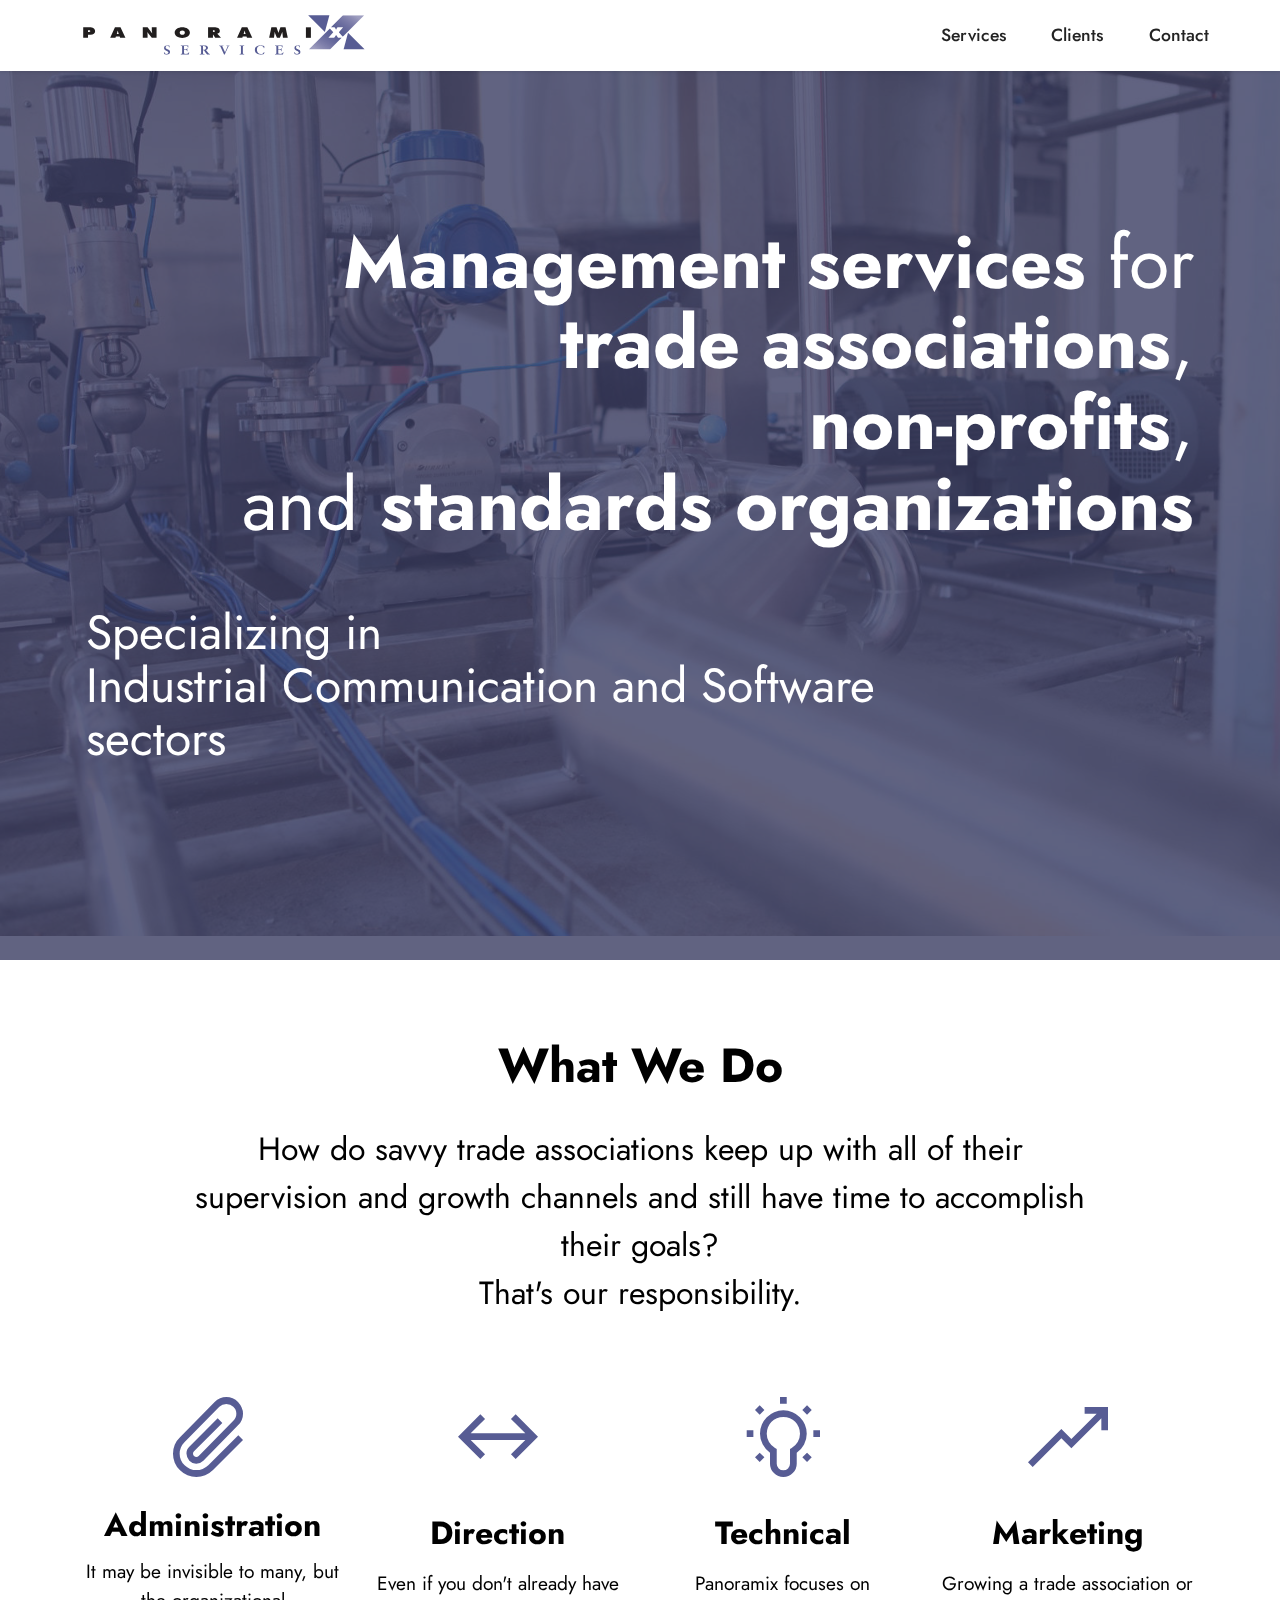
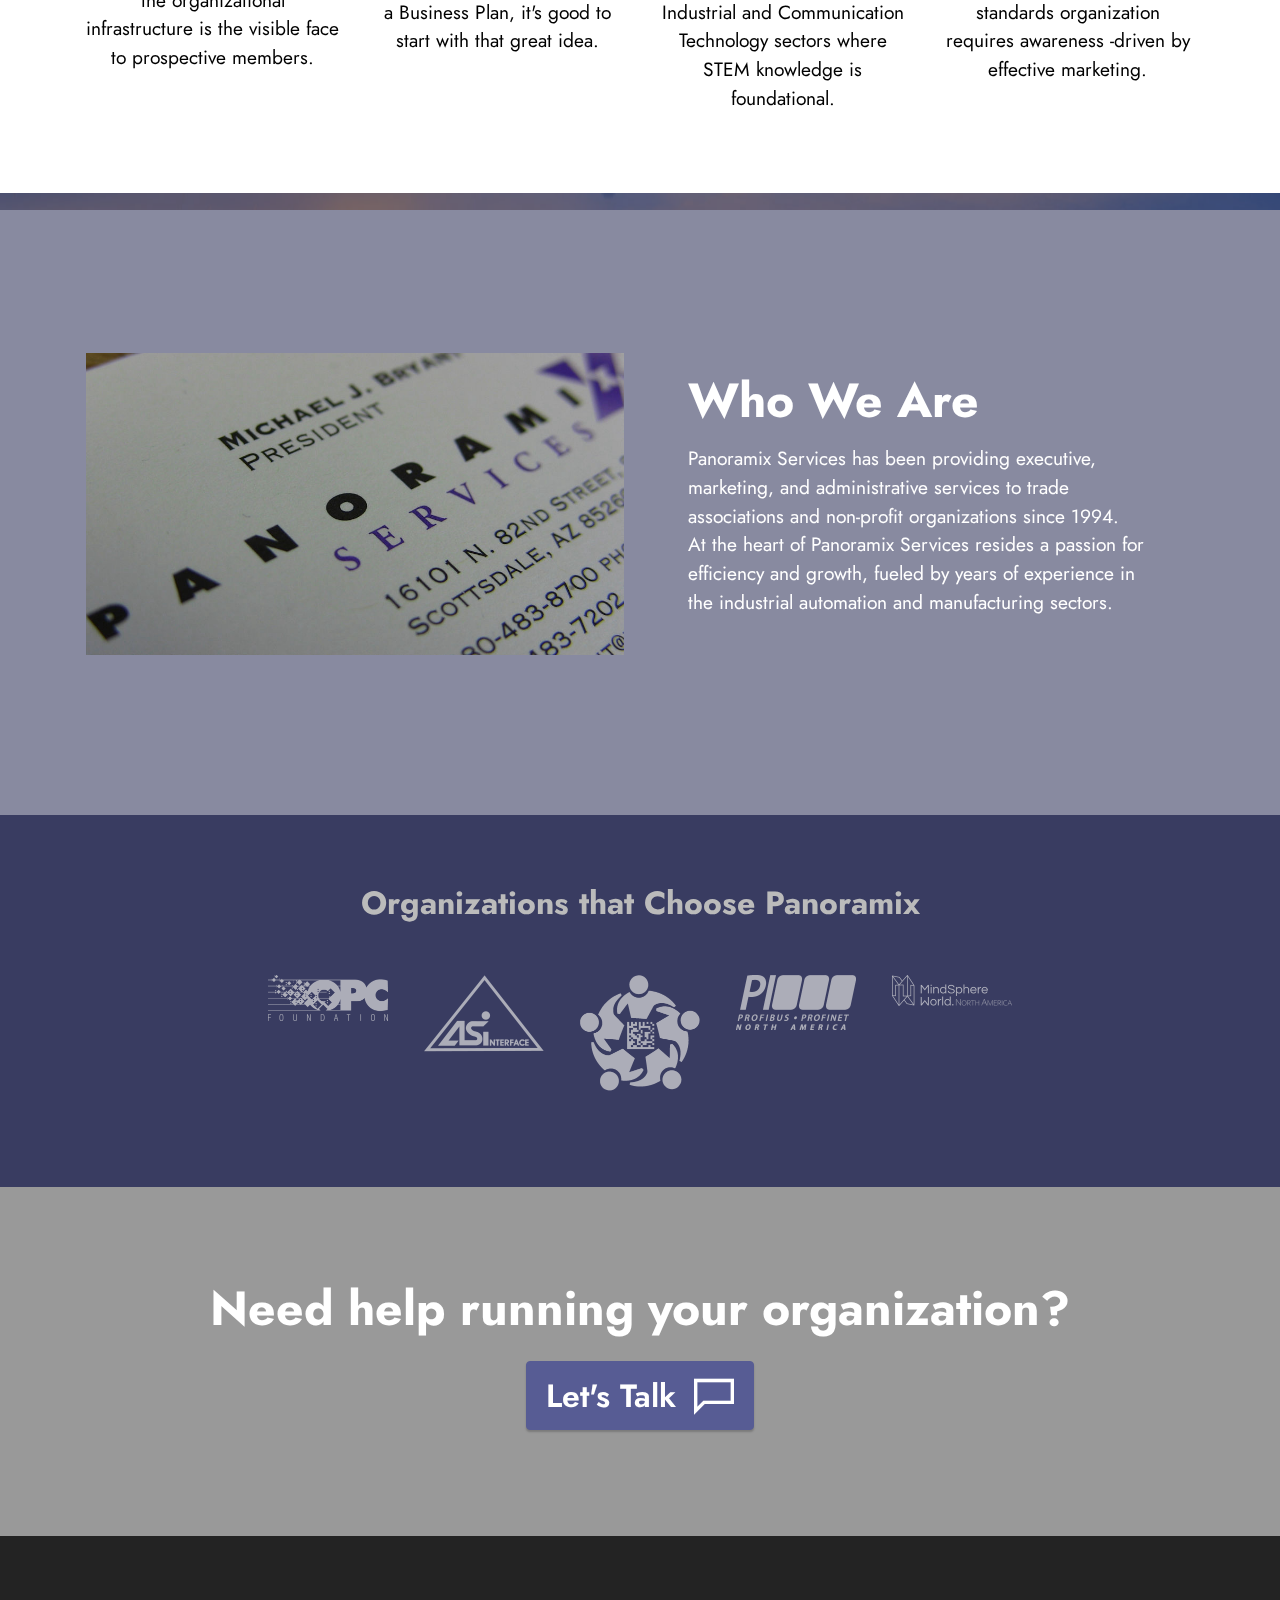
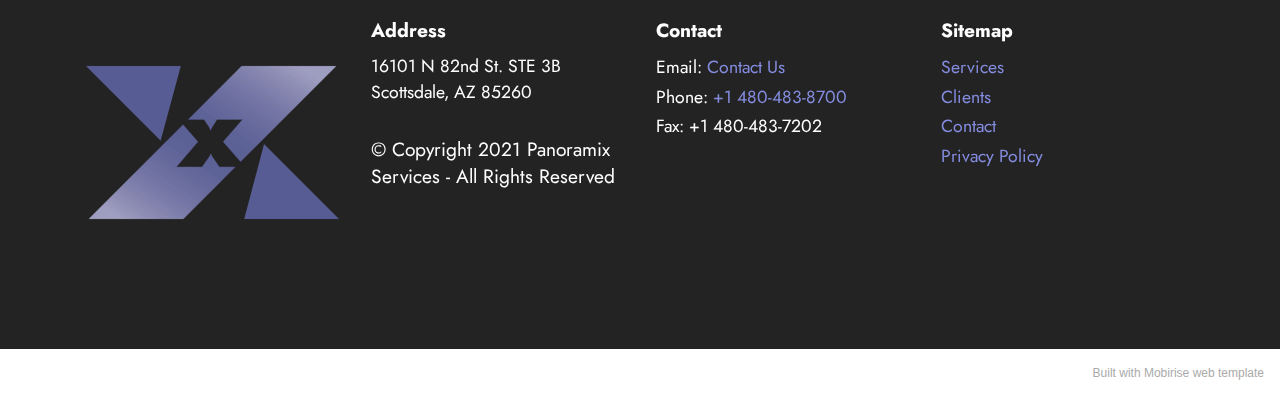
==== commit 8dcfa9eb: "fix page title z index?" ====
--- a/index.html
+++ b/index.html
@@ -262,7 +262,7 @@
             </div>
         </div>
     </div>
-</section><section style="background-color: #fff; font-family: -apple-system, BlinkMacSystemFont, 'Segoe UI', 'Roboto', 'Helvetica Neue', Arial, sans-serif; color:#aaa; font-size:12px; padding: 0; align-items: center; display: flex;"><a href="https://mobirise.site/i" style="flex: 1 1; height: 3rem; padding-left: 1rem;"></a><p style="flex: 0 0 auto; margin:0; padding-right:1rem;">Set up your own website - <a href="https://mobirise.site/v" style="color:#aaa;">Learn more</a></p></section><script src="assets/web/assets/jquery/jquery.min.js"></script>  <script src="assets/popper/popper.min.js"></script>  <script src="assets/tether/tether.min.js"></script>  <script src="assets/bootstrap/js/bootstrap.min.js"></script>  <script src="assets/smoothscroll/smooth-scroll.js"></script>  <script src="assets/dropdown/js/nav-dropdown.js"></script>  <script src="assets/dropdown/js/navbar-dropdown.js"></script>  <script src="assets/touchswipe/jquery.touch-swipe.min.js"></script>  <script src="assets/parallax/jarallax.min.js"></script>  <script src="assets/theme/js/script.js"></script>  
+</section><section style="background-color: #fff; font-family: -apple-system, BlinkMacSystemFont, 'Segoe UI', 'Roboto', 'Helvetica Neue', Arial, sans-serif; color:#aaa; font-size:12px; padding: 0; align-items: center; display: flex;"><a href="https://mobirise.site/f" style="flex: 1 1; height: 3rem; padding-left: 1rem;"></a><p style="flex: 0 0 auto; margin:0; padding-right:1rem;">Built with Mobirise <a href="https://mobirise.site/u" style="color:#aaa;">web</a> template</p></section><script src="assets/web/assets/jquery/jquery.min.js"></script>  <script src="assets/popper/popper.min.js"></script>  <script src="assets/tether/tether.min.js"></script>  <script src="assets/bootstrap/js/bootstrap.min.js"></script>  <script src="assets/smoothscroll/smooth-scroll.js"></script>  <script src="assets/dropdown/js/nav-dropdown.js"></script>  <script src="assets/dropdown/js/navbar-dropdown.js"></script>  <script src="assets/touchswipe/jquery.touch-swipe.min.js"></script>  <script src="assets/parallax/jarallax.min.js"></script>  <script src="assets/theme/js/script.js"></script>  
   
   
 </body>
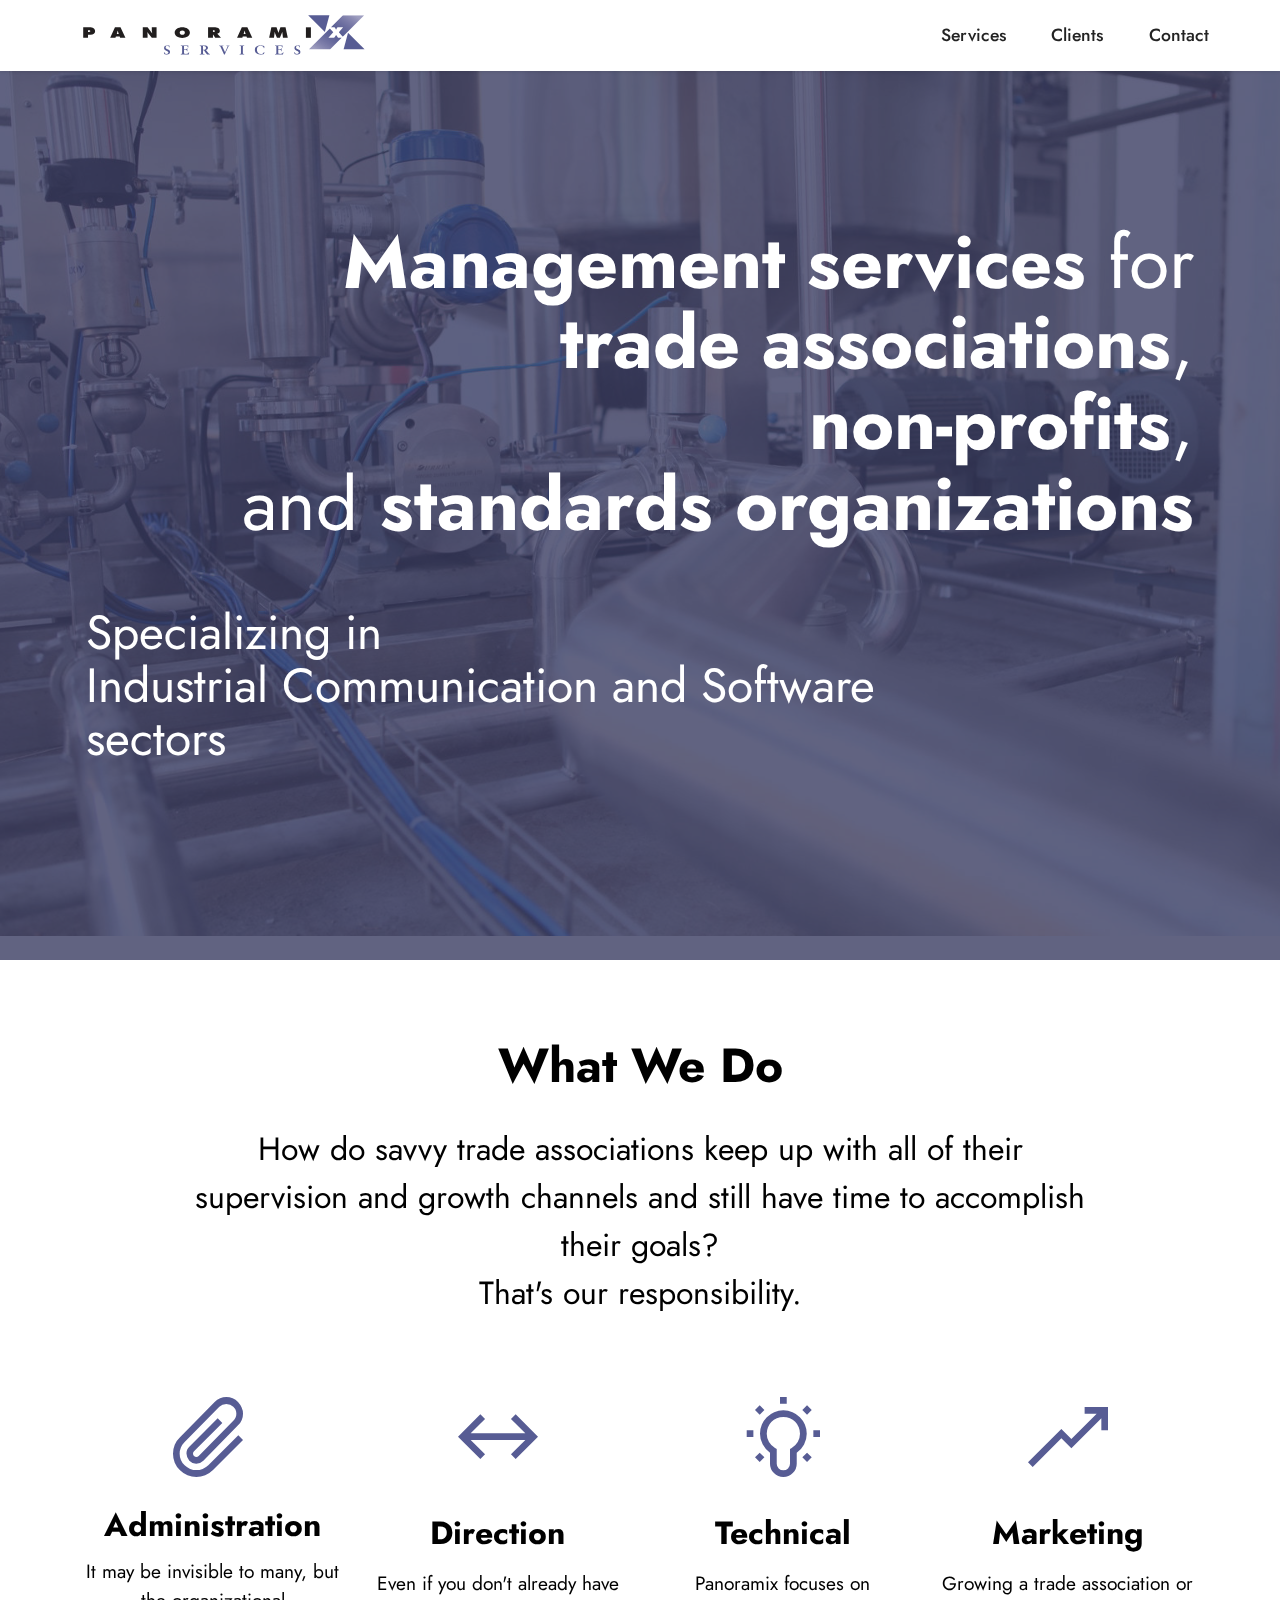
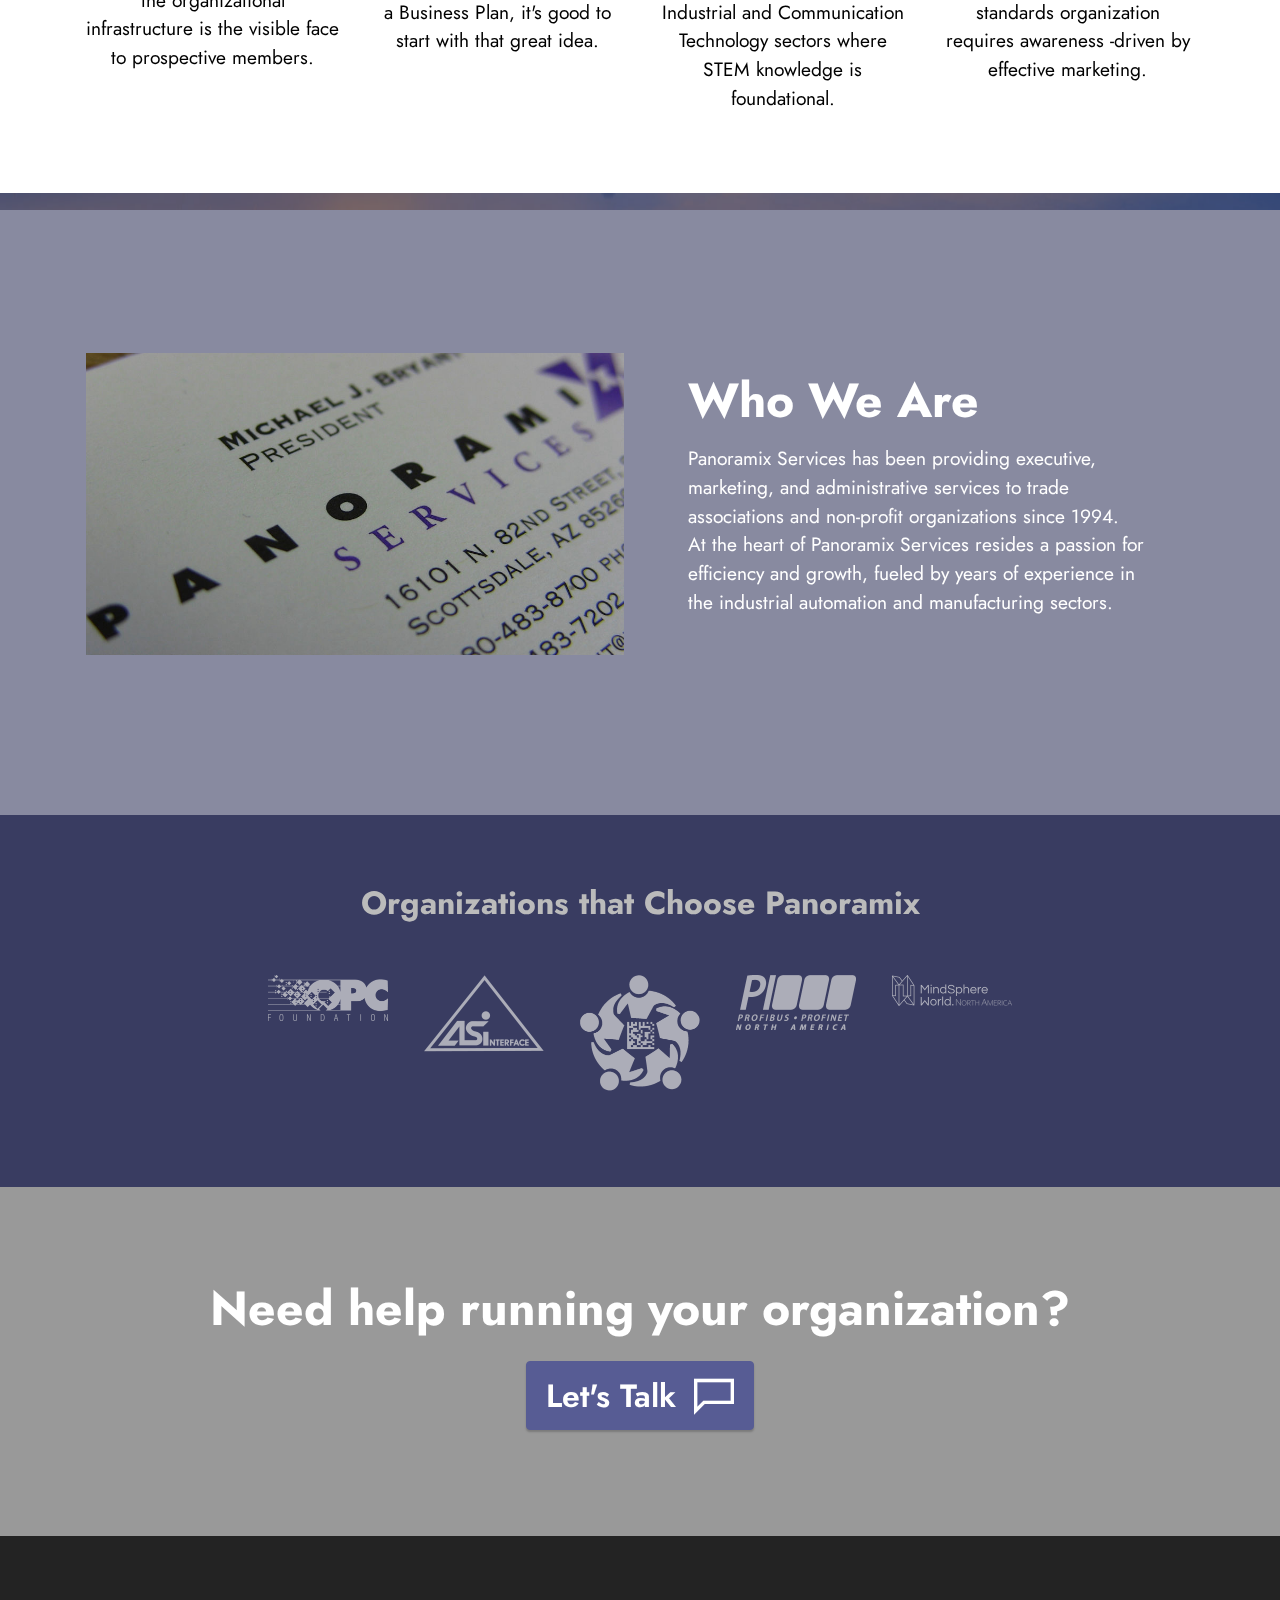
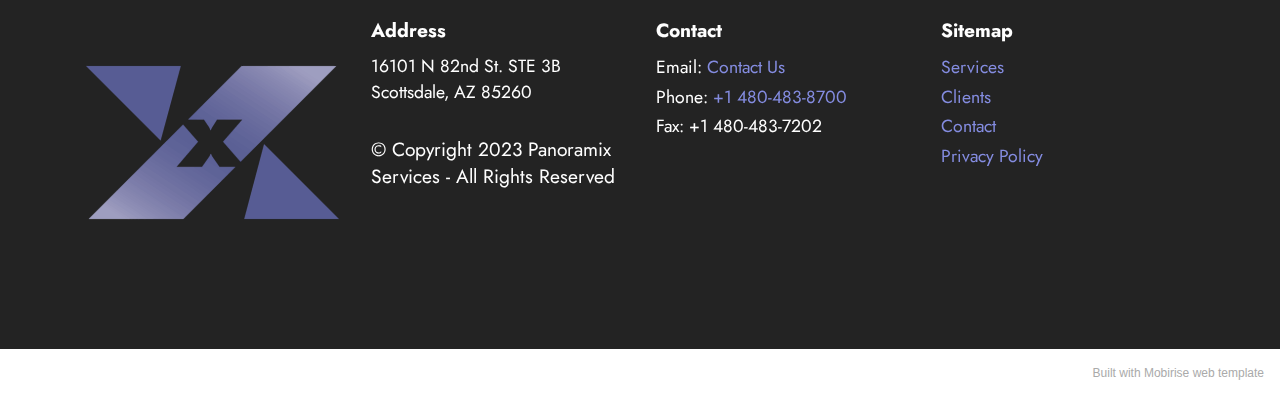
==== commit 082244df: "updated copyright year" ====
--- a/index.html
+++ b/index.html
@@ -243,7 +243,7 @@
                     <strong>Address</strong></h5>
                 <p class="mbr-text mbr-fonts-style mb-4 display-4">
                     16101 N 82nd St. STE 3B<br>Scottsdale, AZ 85260</p>
-                <h5 class="mbr-section-subtitle mbr-fonts-style mb-3 display-4"><div><span style="font-size: 1.2rem;">© Copyright 2021 Panoramix Services - All Rights Reserved</span><br></div></h5>
+                <h5 class="mbr-section-subtitle mbr-fonts-style mb-3 display-4"><div><span style="font-size: 1.2rem;">© Copyright 2023 Panoramix Services - All Rights Reserved</span><br></div></h5>
                 
             </div>
             <div class="col-12 col-md-6 col-lg-3">
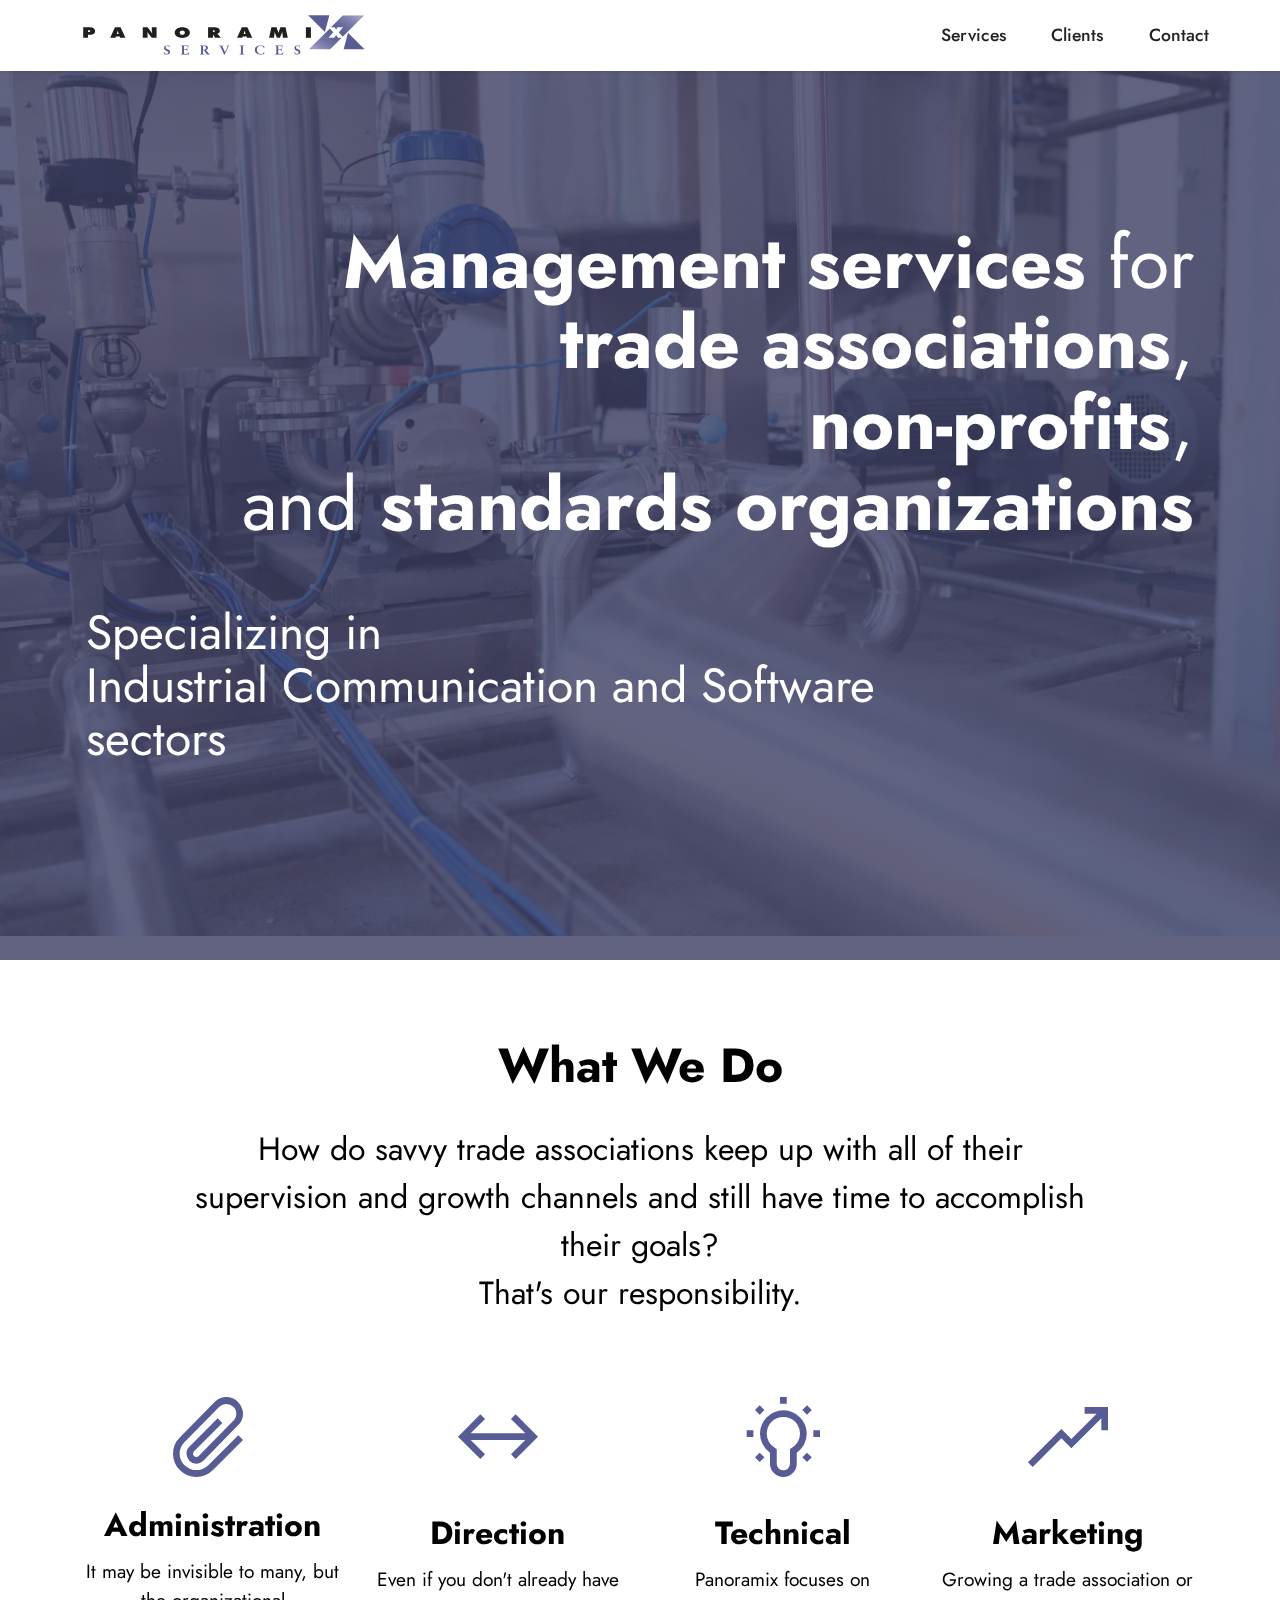
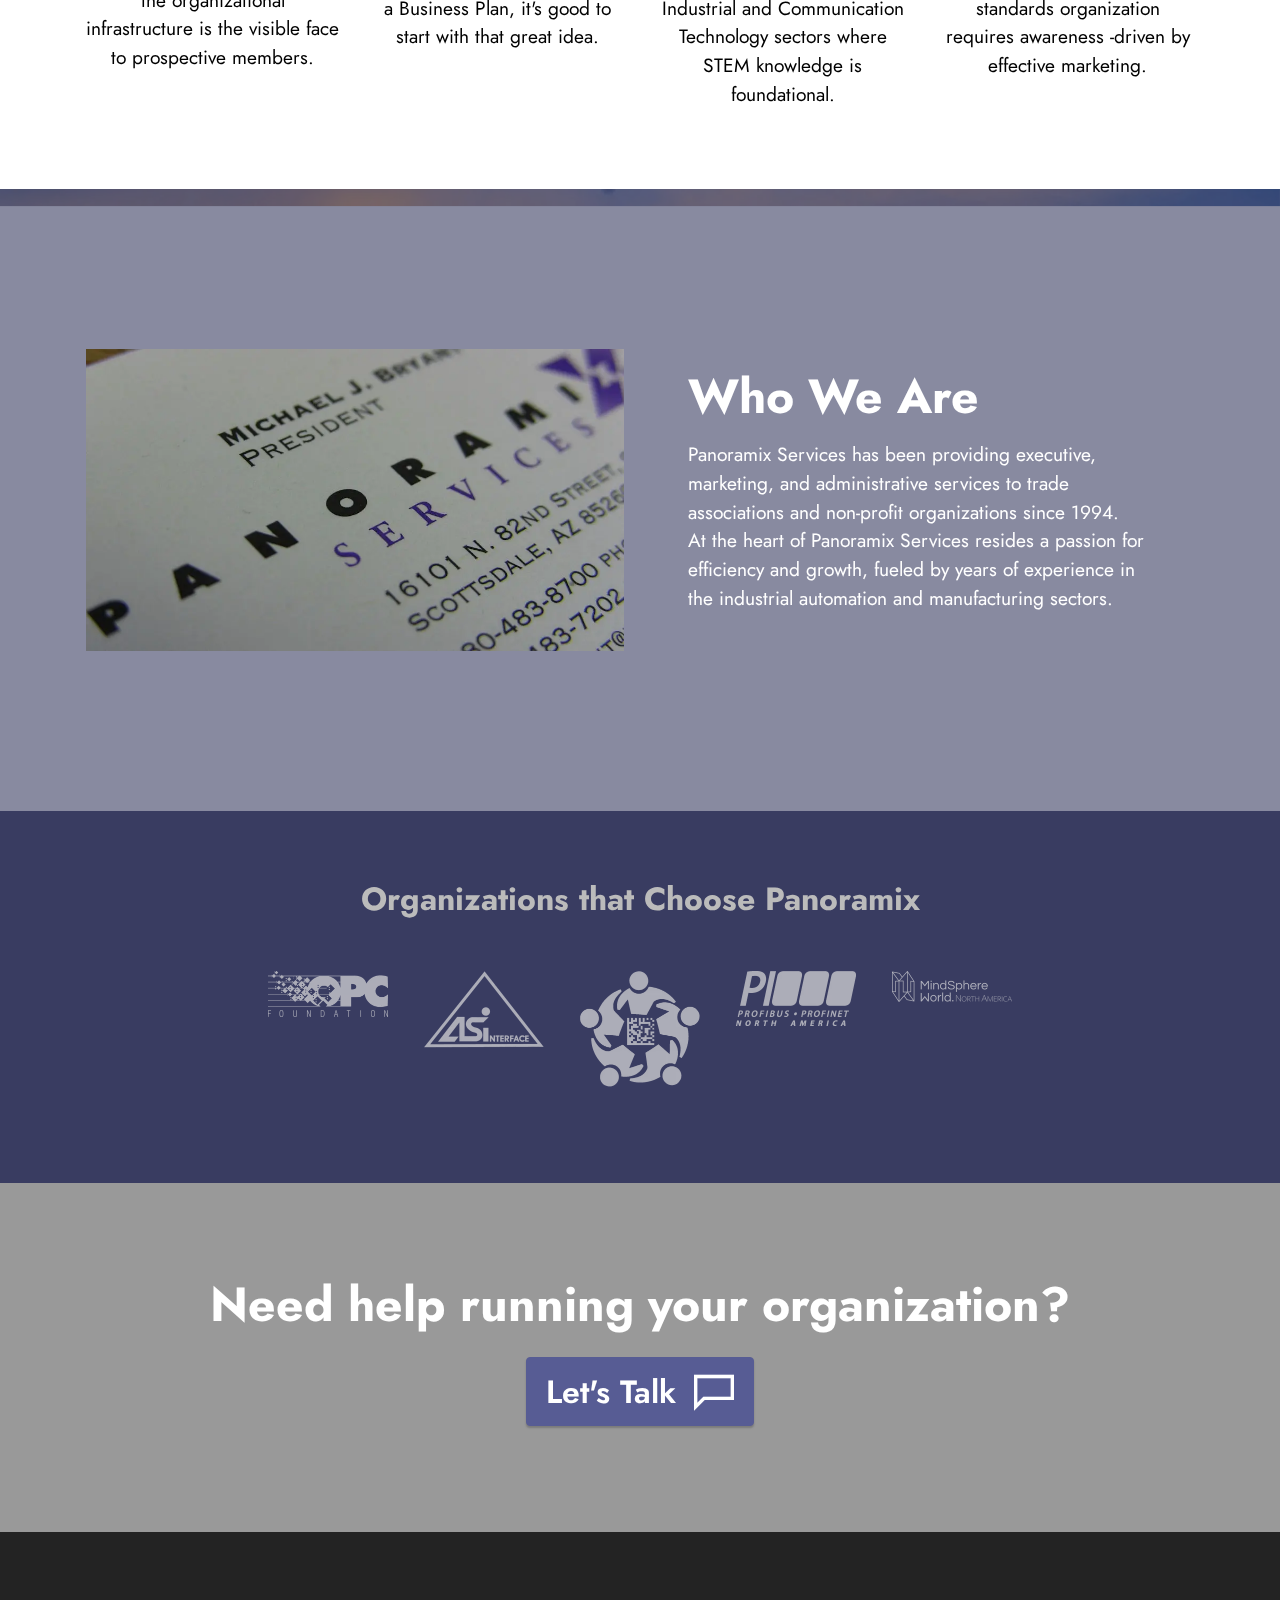
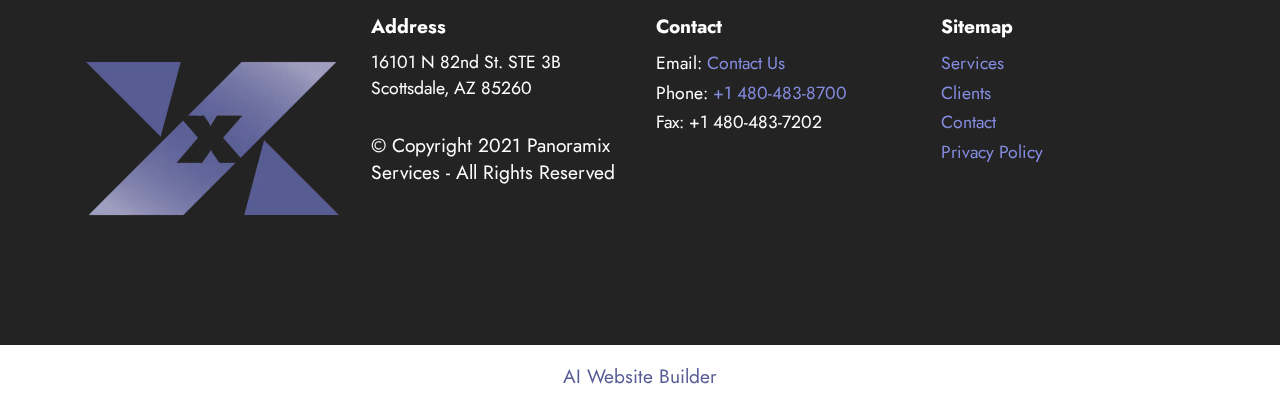
==== commit d4c52744: "Add files via upload" ====
--- a/index.html
+++ b/index.html
@@ -1,10 +1,10 @@
 <!DOCTYPE html>
 <html  >
 <head>
-  <!-- Site made with Mobirise Website Builder v5.3.5, https://mobirise.com -->
+  <!-- Site made with Mobirise Website Builder v5.9.6, https://mobirise.com -->
   <meta charset="UTF-8">
   <meta http-equiv="X-UA-Compatible" content="IE=edge">
-  <meta name="generator" content="Mobirise v5.3.5, mobirise.com">
+  <meta name="generator" content="Mobirise v5.9.6, mobirise.com">
   <meta name="viewport" content="width=device-width, initial-scale=1, minimum-scale=1">
   <link rel="shortcut icon" href="assets/images/panx-icon-new-512-128x128.png" type="image/x-icon">
   <meta name="description" content="">
@@ -12,17 +12,17 @@
   
   <title>Home</title>
   <link rel="stylesheet" href="assets/web/assets/mobirise-icons2/mobirise2.css">
-  <link rel="stylesheet" href="assets/tether/tether.min.css">
   <link rel="stylesheet" href="assets/bootstrap/css/bootstrap.min.css">
   <link rel="stylesheet" href="assets/bootstrap/css/bootstrap-grid.min.css">
   <link rel="stylesheet" href="assets/bootstrap/css/bootstrap-reboot.min.css">
+  <link rel="stylesheet" href="assets/parallax/jarallax.css">
   <link rel="stylesheet" href="assets/dropdown/css/style.css">
   <link rel="stylesheet" href="assets/socicon/css/styles.css">
   <link rel="stylesheet" href="assets/theme/css/style.css">
   <link rel="preload" href="https://fonts.googleapis.com/css?family=Jost:100,200,300,400,500,600,700,800,900,100i,200i,300i,400i,500i,600i,700i,800i,900i&display=swap" as="style" onload="this.onload=null;this.rel='stylesheet'">
   <noscript><link rel="stylesheet" href="https://fonts.googleapis.com/css?family=Jost:100,200,300,400,500,600,700,800,900,100i,200i,300i,400i,500i,600i,700i,800i,900i&display=swap"></noscript>
   <link rel="preload" as="style" href="assets/mobirise/css/mbr-additional.css"><link rel="stylesheet" href="assets/mobirise/css/mbr-additional.css" type="text/css">
-  
+
   
   
   
@@ -43,7 +43,7 @@
 
 
   
-  <section class="menu menu1 cid-sCHYvnLWHK" once="menu" id="menu1-2w">
+  <section data-bs-version="5.1" class="menu menu1 cid-sCHYvnLWHK" once="menu" id="menu1-2w">
     
 
     <nav class="navbar navbar-dropdown navbar-fixed-top navbar-expand-lg">
@@ -56,7 +56,7 @@
                 </span>
                 
             </div>
-            <button class="navbar-toggler" type="button" data-toggle="collapse" data-target="#navbarSupportedContent" aria-controls="navbarNavAltMarkup" aria-expanded="false" aria-label="Toggle navigation">
+            <button class="navbar-toggler" type="button" data-toggle="collapse" data-bs-toggle="collapse" data-target="#navbarSupportedContent" data-bs-target="#navbarSupportedContent" aria-controls="navbarNavAltMarkup" aria-expanded="false" aria-label="Toggle navigation">
                 <div class="hamburger">
                     <span></span>
                     <span></span>
@@ -75,7 +75,7 @@
     </nav>
 </section>
 
-<section class="header8 cid-s8N2GJRKxV mbr-fullscreen mbr-parallax-background" id="header8-9">
+<section data-bs-version="5.1" class="header8 cid-s8N2GJRKxV mbr-fullscreen mbr-parallax-background" id="header8-9">
     
 
     <div class="mbr-overlay" style="opacity: 0.8; background-color: rgb(57, 60, 97);"></div>
@@ -91,7 +91,7 @@
     </div>
 </section>
 
-<section class="content4 cid-s8N56U3Pno" id="content4-a">
+<section data-bs-version="5.1" class="content4 cid-s8N56U3Pno" id="content4-a">
     
     <div class="container">
         <div class="row justify-content-center">
@@ -106,7 +106,7 @@
     </div>
 </section>
 
-<section class="features24 cid-s8NdEMrSmB" id="features1-e">
+<section data-bs-version="5.1" class="features24 cid-s8NdEMrSmB" id="features1-e">
     
 
     
@@ -153,7 +153,7 @@
     </div>
 </section>
 
-<section class="header14 cid-s8NgbzHpi7 mbr-parallax-background" id="header14-i">
+<section data-bs-version="5.1" class="header14 cid-s8NgbzHpi7 mbr-parallax-background" id="header14-i">
 
     
 
@@ -162,7 +162,7 @@
     <div class="container">
         <div class="row justify-content-center align-items-center">
             <div class="col-12 col-md-6 image-wrapper">
-                <img src="assets/images/img-144-1014x570.jpg" alt="">
+                <img src="assets/images/img-144-1014x570.webp" alt="">
             </div>
             <div class="col-12 col-md">
                 <div class="text-wrapper">
@@ -175,7 +175,7 @@
     </div>
 </section>
 
-<section class="clients1 cid-s8NhUsmP3f" id="clients1-j">
+<section data-bs-version="5.1" class="clients1 cid-s8NhUsmP3f" id="clients1-j">
     
     <div class="images-container container-fluid">
         <div class="mbr-section-head">
@@ -186,28 +186,28 @@
         </div>
         <div class="row justify-content-center mt-4">
             <div class="col-md-3 card">
-                <img src="assets/images/opc-gray-copy-2-copy-240x91.png" alt="">
-            </div>
-            <div class="col-md-3 card">
-                <img src="assets/images/asi-logo-2c-240x154.png" alt="">
-            </div>
-            <div class="col-md-3 card">
-                <img src="assets/images/open-scs-gray-240x231.png" alt="">
-            </div>
-            <div class="col-md-3 card">
-                <img src="assets/images/pina-gray-copy-2-copy-240x110.png" alt="">
-            </div>
-            <div class="col-md-3 card">
-                <img src="assets/images/mw-contrast-logo-grey-na-copy-240x62-240x62.png" alt="MindSphere World North America">
-            </div>
-            
-            
-            
-        </div>
-    </div>
-</section>
-
-<section class="header6 cid-s8O1x1GR7y mbr-parallax-background" id="header6-17">
+                <img src="assets/images/opc-gray-copy-2-copy-240x91.webp" alt="">
+            </div>
+            <div class="col-md-3 card">
+                <img src="assets/images/asi-logo-2c-240x154.webp" alt="">
+            </div>
+            <div class="col-md-3 card">
+                <img src="assets/images/open-scs-gray-240x231.webp" alt="">
+            </div>
+            <div class="col-md-3 card">
+                <img src="assets/images/pina-gray-copy-2-copy-240x110.webp" alt="">
+            </div>
+            <div class="col-md-3 card">
+                <img src="assets/images/mw-contrast-logo-grey-na-copy-240x62-240x62.webp" alt="MindSphere World North America">
+            </div>
+            
+            
+            
+        </div>
+    </div>
+</section>
+
+<section data-bs-version="5.1" class="header6 cid-s8O1x1GR7y mbr-parallax-background" id="header6-17">
 
     
 
@@ -225,7 +225,7 @@
     </div>
 </section>
 
-<section class="footer4 cid-s8NT84rW4W" once="footers" id="footer4-14">
+<section data-bs-version="5.1" class="footer4 cid-s8NT84rW4W" once="footers" id="footer4-14">
 
     
     
@@ -234,7 +234,7 @@
             <div class="col-12 col-md-6 col-lg-3">
                 <div class="media-wrap">
                     
-                        <img src="assets/images/panx-icon-new-512-506x506.png" alt="">
+                        <img src="assets/images/panx-icon-new-512-506x506.webp" alt="">
                     
                 </div>
             </div>
@@ -243,7 +243,7 @@
                     <strong>Address</strong></h5>
                 <p class="mbr-text mbr-fonts-style mb-4 display-4">
                     16101 N 82nd St. STE 3B<br>Scottsdale, AZ 85260</p>
-                <h5 class="mbr-section-subtitle mbr-fonts-style mb-3 display-4"><div><span style="font-size: 1.2rem;">© Copyright 2023 Panoramix Services - All Rights Reserved</span><br></div></h5>
+                <h5 class="mbr-section-subtitle mbr-fonts-style mb-3 display-4"><div><span style="font-size: 1.2rem;">© Copyright 2021 Panoramix Services - All Rights Reserved</span><br></div></h5>
                 
             </div>
             <div class="col-12 col-md-6 col-lg-3">
@@ -262,7 +262,7 @@
             </div>
         </div>
     </div>
-</section><section style="background-color: #fff; font-family: -apple-system, BlinkMacSystemFont, 'Segoe UI', 'Roboto', 'Helvetica Neue', Arial, sans-serif; color:#aaa; font-size:12px; padding: 0; align-items: center; display: flex;"><a href="https://mobirise.site/f" style="flex: 1 1; height: 3rem; padding-left: 1rem;"></a><p style="flex: 0 0 auto; margin:0; padding-right:1rem;">Built with Mobirise <a href="https://mobirise.site/u" style="color:#aaa;">web</a> template</p></section><script src="assets/web/assets/jquery/jquery.min.js"></script>  <script src="assets/popper/popper.min.js"></script>  <script src="assets/tether/tether.min.js"></script>  <script src="assets/bootstrap/js/bootstrap.min.js"></script>  <script src="assets/smoothscroll/smooth-scroll.js"></script>  <script src="assets/dropdown/js/nav-dropdown.js"></script>  <script src="assets/dropdown/js/navbar-dropdown.js"></script>  <script src="assets/touchswipe/jquery.touch-swipe.min.js"></script>  <script src="assets/parallax/jarallax.min.js"></script>  <script src="assets/theme/js/script.js"></script>  
+</section><section class="display-7" style="padding: 0;align-items: center;justify-content: center;flex-wrap: wrap;    align-content: center;display: flex;position: relative;height: 4rem;"><a href="https://mobiri.se/3100041" style="flex: 1 1;height: 4rem;position: absolute;width: 100%;z-index: 1;"><img alt="" style="height: 4rem;" src="[data-uri]"></a><p style="margin: 0;text-align: center;" class="display-7">&#8204;</p><a style="z-index:1" href="https://mobirise.com/builder/ai-website-builder.html">AI Website Builder</a></section><script src="assets/bootstrap/js/bootstrap.bundle.min.js"></script>  <script src="assets/parallax/jarallax.js"></script>  <script src="assets/smoothscroll/smooth-scroll.js"></script>  <script src="assets/ytplayer/index.js"></script>  <script src="assets/dropdown/js/navbar-dropdown.js"></script>  <script src="assets/theme/js/script.js"></script>  
   
   
 </body>
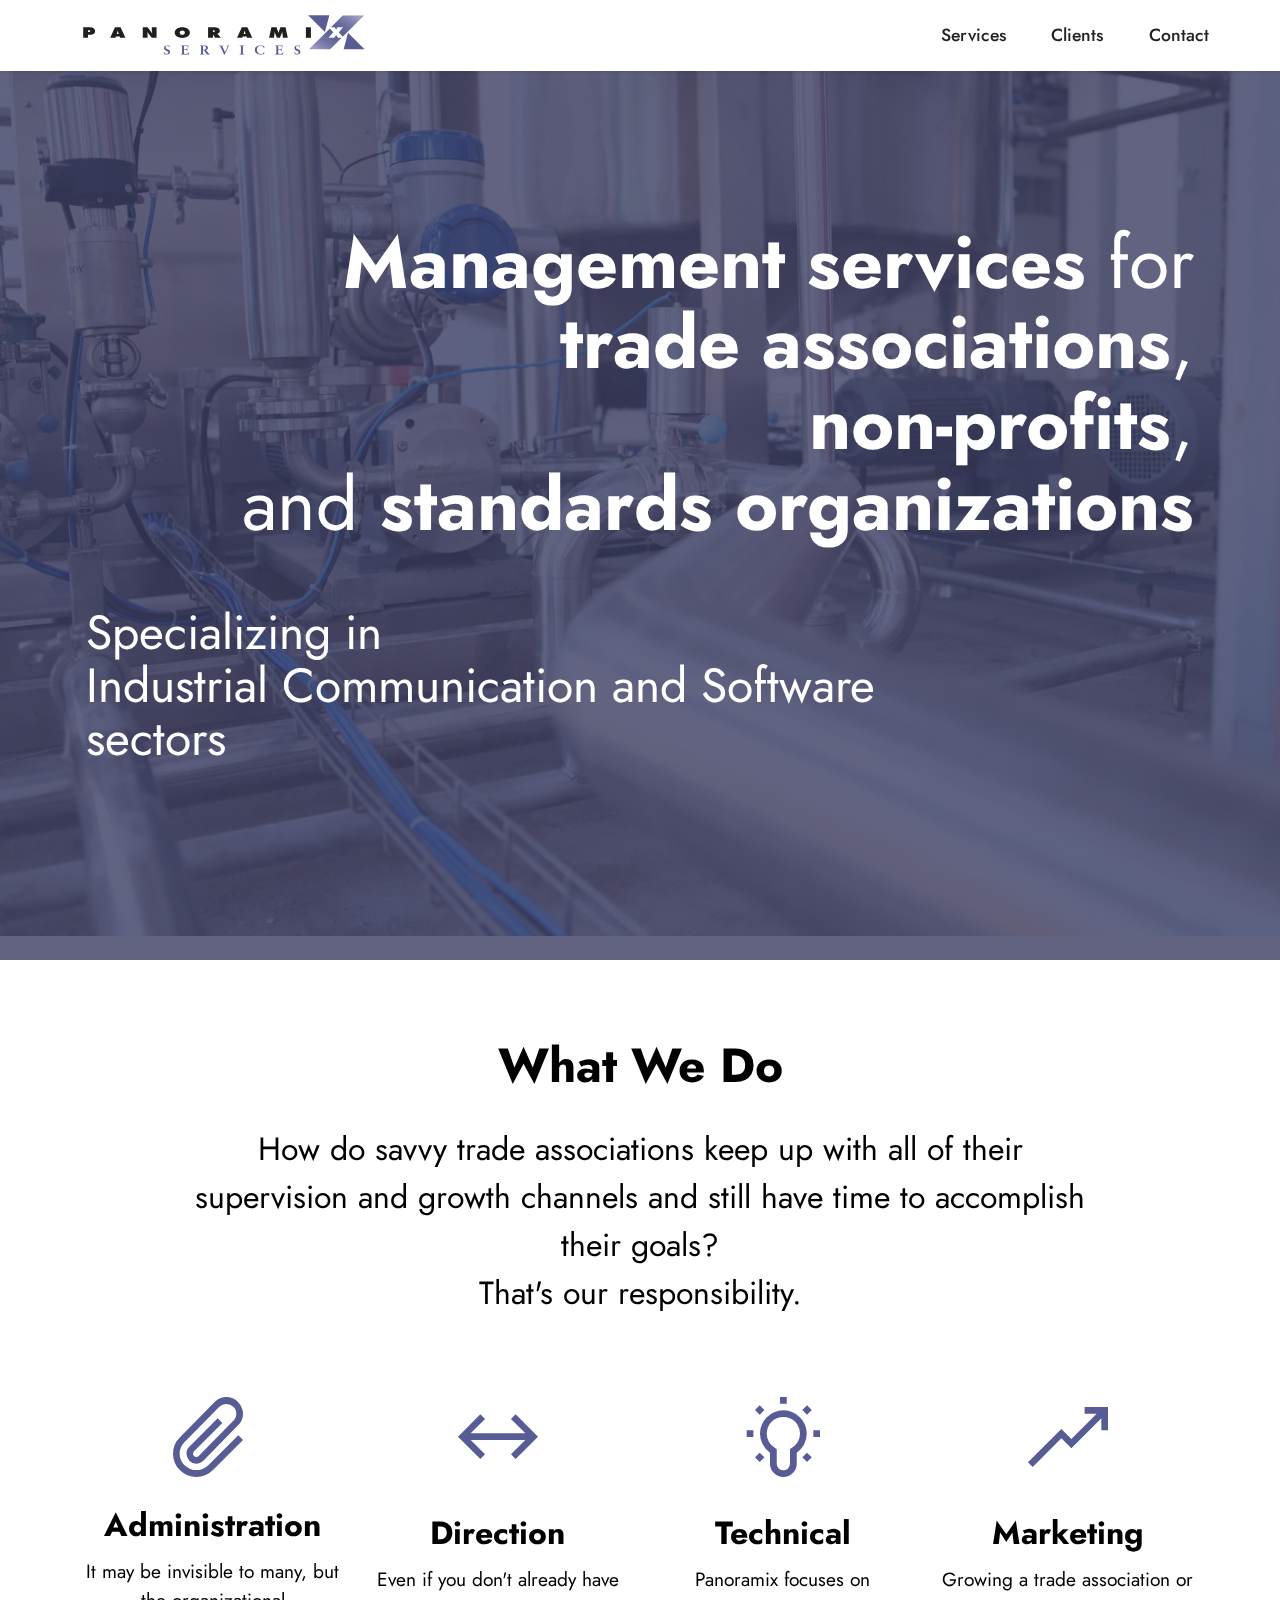
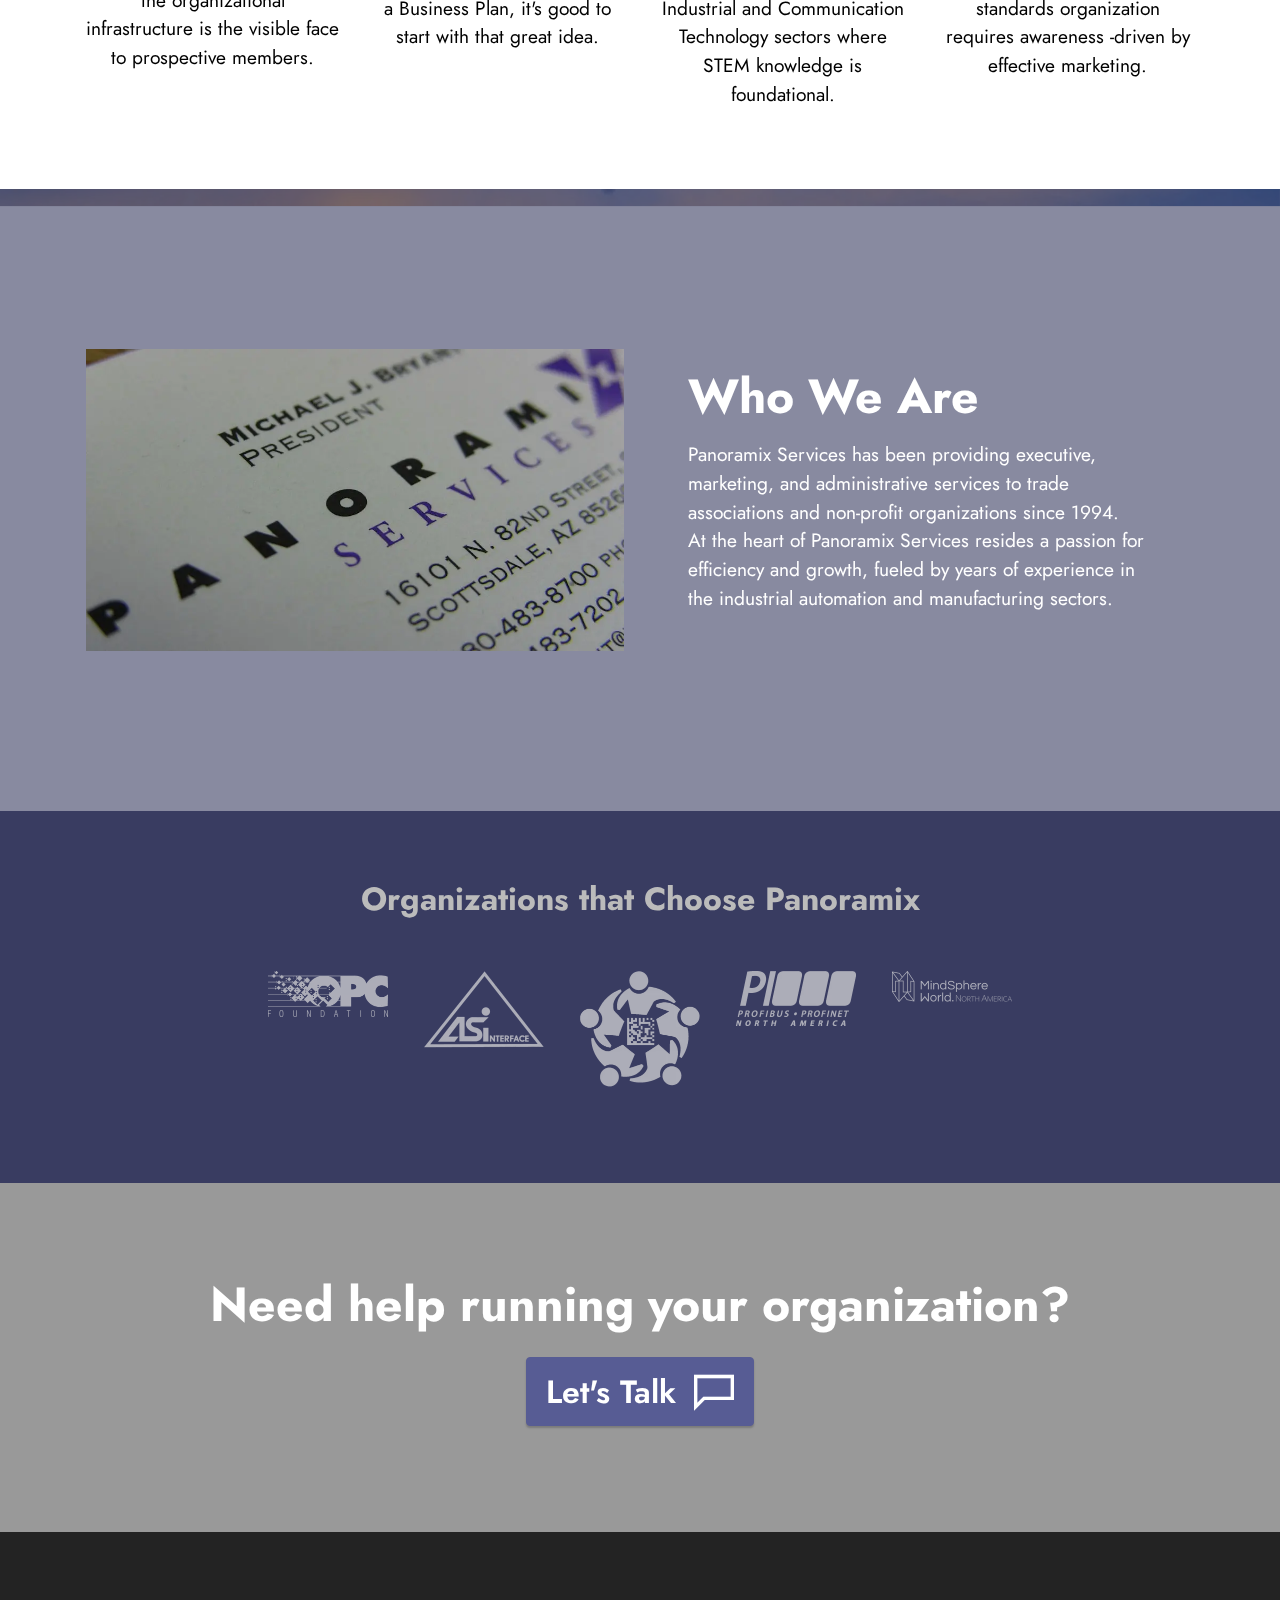
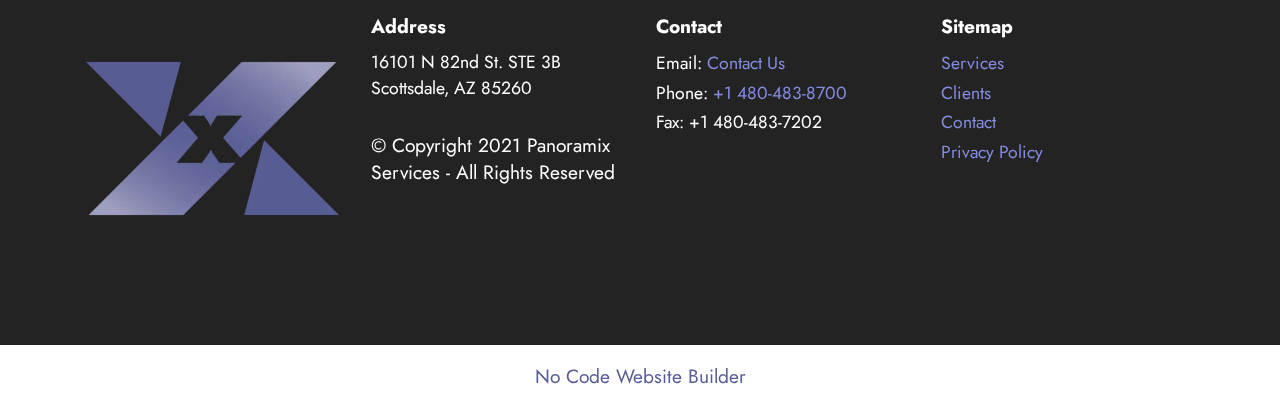
==== commit d36b17bc: "fix tabs on Services page" ====
--- a/index.html
+++ b/index.html
@@ -6,7 +6,7 @@
   <meta http-equiv="X-UA-Compatible" content="IE=edge">
   <meta name="generator" content="Mobirise v5.9.6, mobirise.com">
   <meta name="viewport" content="width=device-width, initial-scale=1, minimum-scale=1">
-  <link rel="shortcut icon" href="assets/images/panx-icon-new-512-128x128.png" type="image/x-icon">
+  <link rel="shortcut icon" href="assets/images/panx-icon-new-512-128x128-1.png" type="image/x-icon">
   <meta name="description" content="">
   
   
@@ -262,7 +262,7 @@
             </div>
         </div>
     </div>
-</section><section class="display-7" style="padding: 0;align-items: center;justify-content: center;flex-wrap: wrap;    align-content: center;display: flex;position: relative;height: 4rem;"><a href="https://mobiri.se/3100041" style="flex: 1 1;height: 4rem;position: absolute;width: 100%;z-index: 1;"><img alt="" style="height: 4rem;" src="[data-uri]"></a><p style="margin: 0;text-align: center;" class="display-7">&#8204;</p><a style="z-index:1" href="https://mobirise.com/builder/ai-website-builder.html">AI Website Builder</a></section><script src="assets/bootstrap/js/bootstrap.bundle.min.js"></script>  <script src="assets/parallax/jarallax.js"></script>  <script src="assets/smoothscroll/smooth-scroll.js"></script>  <script src="assets/ytplayer/index.js"></script>  <script src="assets/dropdown/js/navbar-dropdown.js"></script>  <script src="assets/theme/js/script.js"></script>  
+</section><section class="display-7" style="padding: 0;align-items: center;justify-content: center;flex-wrap: wrap;    align-content: center;display: flex;position: relative;height: 4rem;"><a href="https://mobiri.se/3100041" style="flex: 1 1;height: 4rem;position: absolute;width: 100%;z-index: 1;"><img alt="" style="height: 4rem;" src="[data-uri]"></a><p style="margin: 0;text-align: center;" class="display-7">&#8204;</p><a style="z-index:1" href="https://mobirise.com/builder/no-code-website-builder.html">No Code Website Builder</a></section><script src="assets/bootstrap/js/bootstrap.bundle.min.js"></script>  <script src="assets/parallax/jarallax.js"></script>  <script src="assets/smoothscroll/smooth-scroll.js"></script>  <script src="assets/ytplayer/index.js"></script>  <script src="assets/dropdown/js/navbar-dropdown.js"></script>  <script src="assets/theme/js/script.js"></script>  
   
   
 </body>
--- a/assets/mobirise/css/mbr-additional.css
+++ b/assets/mobirise/css/mbr-additional.css
@@ -1186,246 +1186,6 @@
 .cid-s8NT84rW4W .mbr-section-subtitle {
   color: #ffffff;
 }
-.cid-s8Nwod3XA9 {
-  padding-top: 2rem;
-  padding-bottom: 0rem;
-  background-image: url("../../../assets/images/mbr-2-1620x1080.webp");
-}
-.cid-s8Nwod3XA9 .mbr-section-title {
-  color: #000000;
-}
-.cid-s8Nw9x1keN {
-  padding-top: 5rem;
-  padding-bottom: 5rem;
-  background-color: #ffffff;
-}
-.cid-s8Nw9x1keN .line {
-  background-color: #575c94;
-  align: center;
-  height: 2px;
-  margin: 0 auto;
-}
-.cid-s8Nw9x1keN .mbr-text {
-  color: #000000;
-}
-.cid-s8NBegOH7A {
-  padding-top: 6rem;
-  padding-bottom: 6rem;
-  background-color: #393c61;
-}
-.cid-s8NBegOH7A .counter-container ul {
-  margin-bottom: 0;
-}
-.cid-s8NBegOH7A .counter-container ul li {
-  padding-left: 1rem;
-  margin-bottom: 1rem;
-}
-.cid-s8NBegOH7A .mbr-text {
-  color: #ffffff;
-}
-.cid-s8NBegOH7A .mbr-section-title {
-  color: #ffffff;
-}
-.cid-s8ObsTGMEc {
-  padding-top: 10rem;
-  padding-bottom: 10rem;
-  background-image: url("../../../assets/images/mbr-1920x1186.webp");
-}
-.cid-s8ObsTGMEc .nav-tabs .nav-item.open .nav-link:focus,
-.cid-s8ObsTGMEc .nav-tabs .nav-link.active:focus {
-  outline: none;
-}
-.cid-s8ObsTGMEc .nav-tabs {
-  flex-wrap: wrap;
-  border-bottom: 1px solid #848ce0;
-}
-@media (max-width: 767px) {
-  .cid-s8ObsTGMEc .nav-item {
-    width: 100%;
-    margin: 0;
-  }
-}
-.cid-s8ObsTGMEc .nav-tabs .nav-link {
-  transition: all .5s;
-  border: none;
-  border-bottom: 3px solid transparent;
-}
-.cid-s8ObsTGMEc .nav-tabs .nav-link:not(.active) {
-  color: #000000;
-}
-.cid-s8ObsTGMEc .nav-tabs .nav-item {
-  margin-right: 1.5rem;
-}
-.cid-s8ObsTGMEc .nav-link,
-.cid-s8ObsTGMEc .nav-link.active {
-  padding: 1rem 0;
-  background-color: transparent;
-}
-.cid-s8ObsTGMEc .nav-tabs .nav-link.active {
-  color: #848ce0;
-  border-bottom: 3px solid #848ce0;
-}
-.cid-s8ObsTGMEc H4 {
-  text-align: center;
-  color: #000000;
-}
-.cid-s8ObsTGMEc H3 {
-  text-align: center;
-  color: #000000;
-}
-.cid-s8ObsTGMEc P {
-  color: #000000;
-}
-.cid-s8OegaOqCo {
-  padding-top: 10rem;
-  padding-bottom: 10rem;
-  background-image: url("../../../assets/images/fotolia-188072569-l-1620x1080.webp");
-}
-.cid-s8OegaOqCo .nav-tabs .nav-item.open .nav-link:focus,
-.cid-s8OegaOqCo .nav-tabs .nav-link.active:focus {
-  outline: none;
-}
-.cid-s8OegaOqCo .nav-tabs {
-  flex-wrap: wrap;
-  border-bottom: 1px solid #c7c9e0;
-}
-@media (max-width: 767px) {
-  .cid-s8OegaOqCo .nav-item {
-    width: 100%;
-    margin: 0;
-  }
-}
-.cid-s8OegaOqCo .nav-tabs .nav-link {
-  transition: all .5s;
-  border: none;
-  border-bottom: 3px solid transparent;
-}
-.cid-s8OegaOqCo .nav-tabs .nav-link:not(.active) {
-  color: #ffffff;
-}
-.cid-s8OegaOqCo .nav-tabs .nav-item {
-  margin-right: 1.5rem;
-}
-.cid-s8OegaOqCo .nav-link,
-.cid-s8OegaOqCo .nav-link.active {
-  padding: 1rem 0;
-  background-color: transparent;
-}
-.cid-s8OegaOqCo .nav-tabs .nav-link.active {
-  color: #c7c9e0;
-  border-bottom: 3px solid #c7c9e0;
-}
-.cid-s8OegaOqCo H4 {
-  text-align: center;
-  color: #ffffff;
-}
-.cid-s8OegaOqCo H3 {
-  text-align: center;
-  color: #ffffff;
-}
-.cid-s8OegaOqCo P {
-  color: #ffffff;
-}
-.cid-s8Og5nivcE {
-  padding-top: 10rem;
-  padding-bottom: 10rem;
-  background-image: url("../../../assets/images/mbr-3-1204x803.webp");
-}
-.cid-s8Og5nivcE .nav-tabs .nav-item.open .nav-link:focus,
-.cid-s8Og5nivcE .nav-tabs .nav-link.active:focus {
-  outline: none;
-}
-.cid-s8Og5nivcE .nav-tabs {
-  flex-wrap: wrap;
-  border-bottom: 1px solid #848ce0;
-}
-@media (max-width: 767px) {
-  .cid-s8Og5nivcE .nav-item {
-    width: 100%;
-    margin: 0;
-  }
-}
-.cid-s8Og5nivcE .nav-tabs .nav-link {
-  transition: all .5s;
-  border: none;
-  border-bottom: 3px solid transparent;
-}
-.cid-s8Og5nivcE .nav-tabs .nav-link:not(.active) {
-  color: #000000;
-}
-.cid-s8Og5nivcE .nav-tabs .nav-item {
-  margin-right: 1.5rem;
-}
-.cid-s8Og5nivcE .nav-link,
-.cid-s8Og5nivcE .nav-link.active {
-  padding: 1rem 0;
-  background-color: transparent;
-}
-.cid-s8Og5nivcE .nav-tabs .nav-link.active {
-  color: #848ce0;
-  border-bottom: 3px solid #848ce0;
-}
-.cid-s8Og5nivcE H4 {
-  text-align: center;
-  color: #000000;
-}
-.cid-s8Og5nivcE H3 {
-  text-align: center;
-  color: #000000;
-}
-.cid-s8Og5nivcE P {
-  color: #000000;
-}
-.cid-s8NT84rW4W {
-  padding-top: 5rem;
-  padding-bottom: 5rem;
-  background-color: #232323;
-}
-@media (max-width: 991px) {
-  .cid-s8NT84rW4W .media-wrap {
-    margin-bottom: 1rem;
-  }
-}
-.cid-s8NT84rW4W .social-row {
-  display: flex;
-  flex-wrap: wrap;
-}
-.cid-s8NT84rW4W .list {
-  list-style: none;
-  padding-left: 0;
-  color: #353535;
-}
-@media (max-width: 991px) {
-  .cid-s8NT84rW4W .list {
-    margin-bottom: 2rem;
-  }
-}
-@media (min-width: 992px) {
-  .cid-s8NT84rW4W .list {
-    margin-bottom: 0rem;
-  }
-}
-.cid-s8NT84rW4W .mbr-text {
-  color: #ffffff;
-}
-.cid-s8NT84rW4W .soc-item {
-  display: flex;
-  align-items: center;
-  justify-content: center;
-  border-radius: 50%;
-  background-color: white;
-  margin-right: 0.5rem;
-  margin-bottom: 1rem;
-  padding: 0.5rem;
-  height: 2.5rem;
-  width: 2.5rem;
-}
-.cid-s8NT84rW4W .mbr-iconfont {
-  color: black;
-}
-.cid-s8NT84rW4W .mbr-section-subtitle {
-  color: #ffffff;
-}
 .cid-sCHYvnLWHK {
   z-index: 1000;
   width: 100%;
@@ -1778,205 +1538,229 @@
     left: -1rem;
   }
 }
-.cid-s8OhMcY2vf {
+.cid-s8Nwod3XA9 {
   padding-top: 2rem;
   padding-bottom: 0rem;
   background-image: url("../../../assets/images/mbr-2-1620x1080.webp");
 }
-.cid-s8OhMcY2vf .mbr-section-title {
+.cid-s8Nwod3XA9 .mbr-section-title {
   color: #000000;
 }
-.cid-s8OhMdA4dh {
+.cid-s8Nw9x1keN {
   padding-top: 5rem;
   padding-bottom: 5rem;
   background-color: #ffffff;
 }
-.cid-s8OhMdA4dh .line {
+.cid-s8Nw9x1keN .line {
   background-color: #575c94;
   align: center;
   height: 2px;
   margin: 0 auto;
 }
-.cid-s8OhMdA4dh .mbr-text {
+.cid-s8Nw9x1keN .mbr-text {
   color: #000000;
 }
-.cid-s8OiLtmRAY {
+.cid-s8NBegOH7A {
+  padding-top: 6rem;
+  padding-bottom: 6rem;
+  background-color: #393c61;
+}
+.cid-s8NBegOH7A .counter-container ul {
+  margin-bottom: 0;
+}
+.cid-s8NBegOH7A .counter-container ul li {
+  padding-left: 1rem;
+  margin-bottom: 1rem;
+}
+.cid-s8NBegOH7A .mbr-text {
+  color: #ffffff;
+}
+.cid-s8NBegOH7A .mbr-section-title {
+  color: #ffffff;
+}
+.cid-s8ObsTGMEc {
   padding-top: 10rem;
   padding-bottom: 10rem;
-  background-image: url("../../../assets/images/fotolia-84590852-xl-1920x1280.webp");
-}
-.cid-s8OiLtmRAY .row {
-  flex-direction: row-reverse;
-}
-.cid-s8OiLtmRAY .row {
-  align-items: center;
-}
-@media (max-width: 991px) {
-  .cid-s8OiLtmRAY .image-wrapper {
-    padding: 1rem;
-  }
-}
-@media (min-width: 992px) {
-  .cid-s8OiLtmRAY .text-wrapper {
-    padding: 0 2rem;
-  }
-}
-.cid-s8OiLtmRAY .mbr-text,
-.cid-s8OiLtmRAY .mbr-section-btn {
-  color: #ffffff;
-  text-align: left;
-}
-.cid-s8OiLtmRAY .mbr-section-title {
-  color: #ffffff;
-  text-align: left;
-}
-.cid-s8OkyzjCZf {
+  background-image: url("../../../assets/images/mbr-1920x1186.webp");
+}
+.cid-s8ObsTGMEc .nav-tabs .nav-item.open .nav-link:focus,
+.cid-s8ObsTGMEc .nav-tabs .nav-link.active:focus {
+  outline: none;
+}
+.cid-s8ObsTGMEc .nav-tabs {
+  flex-wrap: wrap;
+  border-bottom: 1px solid #848ce0;
+}
+@media (max-width: 767px) {
+  .cid-s8ObsTGMEc .nav-item {
+    width: 100%;
+    margin: 0;
+  }
+}
+.cid-s8ObsTGMEc .nav-tabs .nav-link {
+  transition: all .5s;
+  border: none;
+  border-bottom: 3px solid transparent;
+}
+.cid-s8ObsTGMEc .nav-tabs .nav-link:not(.active) {
+  color: #000000;
+}
+.cid-s8ObsTGMEc .nav-tabs .nav-item {
+  margin-right: 1.5rem;
+}
+.cid-s8ObsTGMEc .nav-link,
+.cid-s8ObsTGMEc .nav-link.active {
+  padding: 1rem 0;
+  background-color: transparent;
+}
+.cid-s8ObsTGMEc .nav-tabs .nav-link.active {
+  color: #848ce0;
+  border-bottom: 3px solid #848ce0;
+}
+.cid-s8ObsTGMEc H4 {
+  text-align: center;
+  color: #000000;
+}
+.cid-s8ObsTGMEc H3 {
+  text-align: center;
+  color: #000000;
+}
+.cid-s8ObsTGMEc P {
+  color: #000000;
+}
+.cid-s8OegaOqCo {
   padding-top: 10rem;
   padding-bottom: 10rem;
-  background-image: url("../../../assets/images/pq-195815-rf-copy-1620x1080.webp");
-}
-.cid-s8OkyzjCZf .row {
-  align-items: center;
-}
-@media (max-width: 991px) {
-  .cid-s8OkyzjCZf .image-wrapper {
-    padding: 1rem;
-  }
-}
-@media (min-width: 992px) {
-  .cid-s8OkyzjCZf .text-wrapper {
-    padding: 0 2rem;
-  }
-}
-.cid-s8OkyzjCZf .mbr-section-title {
-  text-align: left;
+  background-image: url("../../../assets/images/fotolia-188072569-l-1620x1080.webp");
+}
+.cid-s8OegaOqCo .nav-tabs .nav-item.open .nav-link:focus,
+.cid-s8OegaOqCo .nav-tabs .nav-link.active:focus {
+  outline: none;
+}
+.cid-s8OegaOqCo .nav-tabs {
+  flex-wrap: wrap;
+  border-bottom: 1px solid #c7c9e0;
+}
+@media (max-width: 767px) {
+  .cid-s8OegaOqCo .nav-item {
+    width: 100%;
+    margin: 0;
+  }
+}
+.cid-s8OegaOqCo .nav-tabs .nav-link {
+  transition: all .5s;
+  border: none;
+  border-bottom: 3px solid transparent;
+}
+.cid-s8OegaOqCo .nav-tabs .nav-link:not(.active) {
   color: #ffffff;
 }
-.cid-s8OkyzjCZf .mbr-text,
-.cid-s8OkyzjCZf .mbr-section-btn {
-  text-align: left;
+.cid-s8OegaOqCo .nav-tabs .nav-item {
+  margin-right: 1.5rem;
+}
+.cid-s8OegaOqCo .nav-link,
+.cid-s8OegaOqCo .nav-link.active {
+  padding: 1rem 0;
+  background-color: transparent;
+}
+.cid-s8OegaOqCo .nav-tabs .nav-link.active {
+  color: #c7c9e0;
+  border-bottom: 3px solid #c7c9e0;
+}
+.cid-s8OegaOqCo H4 {
+  text-align: center;
   color: #ffffff;
 }
-.cid-s8OluaAJM3 {
+.cid-s8OegaOqCo H3 {
+  text-align: center;
+  color: #ffffff;
+}
+.cid-s8OegaOqCo P {
+  color: #ffffff;
+}
+.cid-s8Og5nivcE {
   padding-top: 10rem;
   padding-bottom: 10rem;
-  background-image: url("../../../assets/images/119014847-4c-copy-1920x1440.webp");
-}
-.cid-s8OluaAJM3 .row {
-  flex-direction: row-reverse;
-}
-.cid-s8OluaAJM3 .row {
-  align-items: center;
-}
-@media (max-width: 991px) {
-  .cid-s8OluaAJM3 .image-wrapper {
-    padding: 1rem;
-  }
-}
-@media (min-width: 992px) {
-  .cid-s8OluaAJM3 .text-wrapper {
-    padding: 0 2rem;
-  }
-}
-.cid-s8OluaAJM3 .mbr-section-title {
-  text-align: left;
+  background-image: url("../../../assets/images/mbr-3-1204x803.webp");
+}
+.cid-s8Og5nivcE .nav-tabs .nav-item.open .nav-link:focus,
+.cid-s8Og5nivcE .nav-tabs .nav-link.active:focus {
+  outline: none;
+}
+.cid-s8Og5nivcE .nav-tabs {
+  flex-wrap: wrap;
+  border-bottom: 1px solid #848ce0;
+}
+@media (max-width: 767px) {
+  .cid-s8Og5nivcE .nav-item {
+    width: 100%;
+    margin: 0;
+  }
+}
+.cid-s8Og5nivcE .nav-tabs .nav-link {
+  transition: all .5s;
+  border: none;
+  border-bottom: 3px solid transparent;
+}
+.cid-s8Og5nivcE .nav-tabs .nav-link:not(.active) {
   color: #000000;
 }
-.cid-s8OluaAJM3 .mbr-text,
-.cid-s8OluaAJM3 .mbr-section-btn {
+.cid-s8Og5nivcE .nav-tabs .nav-item {
+  margin-right: 1.5rem;
+}
+.cid-s8Og5nivcE .nav-link,
+.cid-s8Og5nivcE .nav-link.active {
+  padding: 1rem 0;
+  background-color: transparent;
+}
+.cid-s8Og5nivcE .nav-tabs .nav-link.active {
+  color: #848ce0;
+  border-bottom: 3px solid #848ce0;
+}
+.cid-s8Og5nivcE H4 {
+  text-align: center;
   color: #000000;
-  text-align: left;
-}
-.cid-s8Omf9m4vS {
-  padding-top: 10rem;
-  padding-bottom: 10rem;
-  background-image: url("../../../assets/images/istock-000010599905xlarge-copy-1920x1275.webp");
-}
-.cid-s8Omf9m4vS .row {
-  align-items: center;
-}
-@media (max-width: 991px) {
-  .cid-s8Omf9m4vS .image-wrapper {
-    padding: 1rem;
-  }
-}
-@media (min-width: 992px) {
-  .cid-s8Omf9m4vS .text-wrapper {
-    padding: 0 2rem;
-  }
-}
-.cid-s8Omf9m4vS .mbr-text,
-.cid-s8Omf9m4vS .mbr-section-btn {
-  text-align: left;
+}
+.cid-s8Og5nivcE H3 {
+  text-align: center;
   color: #000000;
 }
-.cid-s8Omf9m4vS .mbr-section-title {
-  text-align: left;
+.cid-s8Og5nivcE P {
   color: #000000;
 }
-.cid-sCHQgZ4CsY {
-  padding-top: 10rem;
-  padding-bottom: 10rem;
-  background-image: url("../../../assets/images/516104040-72dpi-1766x1179.webp");
-}
-.cid-sCHQgZ4CsY .row {
-  flex-direction: row-reverse;
-}
-.cid-sCHQgZ4CsY .row {
-  align-items: center;
-}
-@media (max-width: 991px) {
-  .cid-sCHQgZ4CsY .image-wrapper {
-    padding: 1rem;
-  }
-}
-@media (min-width: 992px) {
-  .cid-sCHQgZ4CsY .text-wrapper {
-    padding: 0 2rem;
-  }
-}
-.cid-sCHQgZ4CsY .mbr-section-title {
-  text-align: left;
-  color: #000000;
-}
-.cid-sCHQgZ4CsY .mbr-text,
-.cid-sCHQgZ4CsY .mbr-section-btn {
-  color: #000000;
-  text-align: left;
-}
-.cid-s8OhMfLjol {
+.cid-s8NT84rW4W {
   padding-top: 5rem;
   padding-bottom: 5rem;
   background-color: #232323;
 }
 @media (max-width: 991px) {
-  .cid-s8OhMfLjol .media-wrap {
+  .cid-s8NT84rW4W .media-wrap {
     margin-bottom: 1rem;
   }
 }
-.cid-s8OhMfLjol .social-row {
+.cid-s8NT84rW4W .social-row {
   display: flex;
   flex-wrap: wrap;
 }
-.cid-s8OhMfLjol .list {
+.cid-s8NT84rW4W .list {
   list-style: none;
   padding-left: 0;
   color: #353535;
 }
 @media (max-width: 991px) {
-  .cid-s8OhMfLjol .list {
+  .cid-s8NT84rW4W .list {
     margin-bottom: 2rem;
   }
 }
 @media (min-width: 992px) {
-  .cid-s8OhMfLjol .list {
+  .cid-s8NT84rW4W .list {
     margin-bottom: 0rem;
   }
 }
-.cid-s8OhMfLjol .mbr-text {
+.cid-s8NT84rW4W .mbr-text {
   color: #ffffff;
 }
-.cid-s8OhMfLjol .soc-item {
+.cid-s8NT84rW4W .soc-item {
   display: flex;
   align-items: center;
   justify-content: center;
@@ -1988,10 +1772,10 @@
   height: 2.5rem;
   width: 2.5rem;
 }
-.cid-s8OhMfLjol .mbr-iconfont {
+.cid-s8NT84rW4W .mbr-iconfont {
   color: black;
 }
-.cid-s8OhMfLjol .mbr-section-subtitle {
+.cid-s8NT84rW4W .mbr-section-subtitle {
   color: #ffffff;
 }
 .cid-sCHYvnLWHK {
@@ -2346,104 +2130,205 @@
     left: -1rem;
   }
 }
-.cid-s8Oo4PYOww {
+.cid-s8OhMcY2vf {
   padding-top: 2rem;
   padding-bottom: 0rem;
   background-image: url("../../../assets/images/mbr-2-1620x1080.webp");
 }
-.cid-s8Oo4PYOww .mbr-section-title {
+.cid-s8OhMcY2vf .mbr-section-title {
   color: #000000;
 }
-.cid-s8OoitRyTS {
-  padding-top: 0rem;
-  padding-bottom: 0rem;
-  background: #ffffff;
-}
-.cid-s8OoitRyTS .google-map {
-  height: 30rem;
-  position: relative;
-}
-.cid-s8OoitRyTS .google-map iframe {
-  height: 100%;
-  width: 100%;
-}
-.cid-s8OoitRyTS .google-map [data-state-details] {
-  color: #6b6763;
-  height: 1.5em;
-  margin-top: -0.75em;
-  padding-left: 1.25rem;
-  padding-right: 1.25rem;
-  position: absolute;
-  text-align: center;
-  top: 50%;
-  width: 100%;
-}
-.cid-s8OoitRyTS .google-map[data-state] {
-  background: #e9e5dc;
-}
-.cid-s8OoitRyTS .google-map[data-state="loading"] [data-state-details] {
-  display: none;
-}
-.cid-s8OoIYoF2Z {
+.cid-s8OhMdA4dh {
+  padding-top: 5rem;
+  padding-bottom: 5rem;
+  background-color: #ffffff;
+}
+.cid-s8OhMdA4dh .line {
+  background-color: #575c94;
+  align: center;
+  height: 2px;
+  margin: 0 auto;
+}
+.cid-s8OhMdA4dh .mbr-text {
+  color: #000000;
+}
+.cid-s8OiLtmRAY {
   padding-top: 10rem;
   padding-bottom: 10rem;
-  background-color: #eaeaea;
-}
-.cid-s8OoIYoF2Z .mbr-overlay {
-  background-color: #ffffff;
-  opacity: 0.4;
-}
-.cid-s8OoIYoF2Z form .mbr-section-btn {
-  text-align: center;
-  width: 100%;
-}
-.cid-s8OoIYoF2Z form .mbr-section-btn .btn {
-  display: inline-flex;
+  background-image: url("../../../assets/images/fotolia-84590852-xl-1920x1280.webp");
+}
+.cid-s8OiLtmRAY .row {
+  flex-direction: row-reverse;
+}
+.cid-s8OiLtmRAY .row {
+  align-items: center;
 }
 @media (max-width: 991px) {
-  .cid-s8OoIYoF2Z form .mbr-section-btn .btn {
-    width: 100%;
-  }
-}
-.cid-s8OoIYoF2Z .mbr-section-title {
+  .cid-s8OiLtmRAY .image-wrapper {
+    padding: 1rem;
+  }
+}
+@media (min-width: 992px) {
+  .cid-s8OiLtmRAY .text-wrapper {
+    padding: 0 2rem;
+  }
+}
+.cid-s8OiLtmRAY .mbr-text,
+.cid-s8OiLtmRAY .mbr-section-btn {
+  color: #ffffff;
+  text-align: left;
+}
+.cid-s8OiLtmRAY .mbr-section-title {
+  color: #ffffff;
+  text-align: left;
+}
+.cid-s8OkyzjCZf {
+  padding-top: 10rem;
+  padding-bottom: 10rem;
+  background-image: url("../../../assets/images/pq-195815-rf-copy-1620x1080.webp");
+}
+.cid-s8OkyzjCZf .row {
+  align-items: center;
+}
+@media (max-width: 991px) {
+  .cid-s8OkyzjCZf .image-wrapper {
+    padding: 1rem;
+  }
+}
+@media (min-width: 992px) {
+  .cid-s8OkyzjCZf .text-wrapper {
+    padding: 0 2rem;
+  }
+}
+.cid-s8OkyzjCZf .mbr-section-title {
+  text-align: left;
+  color: #ffffff;
+}
+.cid-s8OkyzjCZf .mbr-text,
+.cid-s8OkyzjCZf .mbr-section-btn {
+  text-align: left;
+  color: #ffffff;
+}
+.cid-s8OluaAJM3 {
+  padding-top: 10rem;
+  padding-bottom: 10rem;
+  background-image: url("../../../assets/images/119014847-4c-copy-1920x1440.webp");
+}
+.cid-s8OluaAJM3 .row {
+  flex-direction: row-reverse;
+}
+.cid-s8OluaAJM3 .row {
+  align-items: center;
+}
+@media (max-width: 991px) {
+  .cid-s8OluaAJM3 .image-wrapper {
+    padding: 1rem;
+  }
+}
+@media (min-width: 992px) {
+  .cid-s8OluaAJM3 .text-wrapper {
+    padding: 0 2rem;
+  }
+}
+.cid-s8OluaAJM3 .mbr-section-title {
+  text-align: left;
   color: #000000;
 }
-.cid-s8OoIYoF2Z .mbr-section-subtitle {
+.cid-s8OluaAJM3 .mbr-text,
+.cid-s8OluaAJM3 .mbr-section-btn {
   color: #000000;
-}
-.cid-s8Oo4ShYqG {
+  text-align: left;
+}
+.cid-s8Omf9m4vS {
+  padding-top: 10rem;
+  padding-bottom: 10rem;
+  background-image: url("../../../assets/images/istock-000010599905xlarge-copy-1920x1275.webp");
+}
+.cid-s8Omf9m4vS .row {
+  align-items: center;
+}
+@media (max-width: 991px) {
+  .cid-s8Omf9m4vS .image-wrapper {
+    padding: 1rem;
+  }
+}
+@media (min-width: 992px) {
+  .cid-s8Omf9m4vS .text-wrapper {
+    padding: 0 2rem;
+  }
+}
+.cid-s8Omf9m4vS .mbr-text,
+.cid-s8Omf9m4vS .mbr-section-btn {
+  text-align: left;
+  color: #000000;
+}
+.cid-s8Omf9m4vS .mbr-section-title {
+  text-align: left;
+  color: #000000;
+}
+.cid-sCHQgZ4CsY {
+  padding-top: 10rem;
+  padding-bottom: 10rem;
+  background-image: url("../../../assets/images/516104040-72dpi-1766x1179.webp");
+}
+.cid-sCHQgZ4CsY .row {
+  flex-direction: row-reverse;
+}
+.cid-sCHQgZ4CsY .row {
+  align-items: center;
+}
+@media (max-width: 991px) {
+  .cid-sCHQgZ4CsY .image-wrapper {
+    padding: 1rem;
+  }
+}
+@media (min-width: 992px) {
+  .cid-sCHQgZ4CsY .text-wrapper {
+    padding: 0 2rem;
+  }
+}
+.cid-sCHQgZ4CsY .mbr-section-title {
+  text-align: left;
+  color: #000000;
+}
+.cid-sCHQgZ4CsY .mbr-text,
+.cid-sCHQgZ4CsY .mbr-section-btn {
+  color: #000000;
+  text-align: left;
+}
+.cid-s8OhMfLjol {
   padding-top: 5rem;
   padding-bottom: 5rem;
   background-color: #232323;
 }
 @media (max-width: 991px) {
-  .cid-s8Oo4ShYqG .media-wrap {
+  .cid-s8OhMfLjol .media-wrap {
     margin-bottom: 1rem;
   }
 }
-.cid-s8Oo4ShYqG .social-row {
+.cid-s8OhMfLjol .social-row {
   display: flex;
   flex-wrap: wrap;
 }
-.cid-s8Oo4ShYqG .list {
+.cid-s8OhMfLjol .list {
   list-style: none;
   padding-left: 0;
   color: #353535;
 }
 @media (max-width: 991px) {
-  .cid-s8Oo4ShYqG .list {
+  .cid-s8OhMfLjol .list {
     margin-bottom: 2rem;
   }
 }
 @media (min-width: 992px) {
-  .cid-s8Oo4ShYqG .list {
+  .cid-s8OhMfLjol .list {
     margin-bottom: 0rem;
   }
 }
-.cid-s8Oo4ShYqG .mbr-text {
+.cid-s8OhMfLjol .mbr-text {
   color: #ffffff;
 }
-.cid-s8Oo4ShYqG .soc-item {
+.cid-s8OhMfLjol .soc-item {
   display: flex;
   align-items: center;
   justify-content: center;
@@ -2455,10 +2340,10 @@
   height: 2.5rem;
   width: 2.5rem;
 }
-.cid-s8Oo4ShYqG .mbr-iconfont {
+.cid-s8OhMfLjol .mbr-iconfont {
   color: black;
 }
-.cid-s8Oo4ShYqG .mbr-section-subtitle {
+.cid-s8OhMfLjol .mbr-section-subtitle {
   color: #ffffff;
 }
 .cid-sCHYvnLWHK {
@@ -2813,67 +2698,104 @@
     left: -1rem;
   }
 }
-.cid-s8Or5euxuM {
+.cid-s8Oo4PYOww {
   padding-top: 2rem;
   padding-bottom: 0rem;
   background-image: url("../../../assets/images/mbr-2-1620x1080.webp");
 }
-.cid-s8OrjjuyGg {
-  padding-top: 5rem;
-  padding-bottom: 5rem;
+.cid-s8Oo4PYOww .mbr-section-title {
+  color: #000000;
+}
+.cid-s8OoitRyTS {
+  padding-top: 0rem;
+  padding-bottom: 0rem;
+  background: #ffffff;
+}
+.cid-s8OoitRyTS .google-map {
+  height: 30rem;
+  position: relative;
+}
+.cid-s8OoitRyTS .google-map iframe {
+  height: 100%;
+  width: 100%;
+}
+.cid-s8OoitRyTS .google-map [data-state-details] {
+  color: #6b6763;
+  height: 1.5em;
+  margin-top: -0.75em;
+  padding-left: 1.25rem;
+  padding-right: 1.25rem;
+  position: absolute;
+  text-align: center;
+  top: 50%;
+  width: 100%;
+}
+.cid-s8OoitRyTS .google-map[data-state] {
+  background: #e9e5dc;
+}
+.cid-s8OoitRyTS .google-map[data-state="loading"] [data-state-details] {
+  display: none;
+}
+.cid-s8OoIYoF2Z {
+  padding-top: 10rem;
+  padding-bottom: 10rem;
+  background-color: #eaeaea;
+}
+.cid-s8OoIYoF2Z .mbr-overlay {
   background-color: #ffffff;
-}
-.cid-s8OrjjuyGg .line {
-  background-color: #575c94;
-  align: center;
-  height: 2px;
-  margin: 0 auto;
-}
-.cid-s8OrjjuyGg .mbr-text {
+  opacity: 0.4;
+}
+.cid-s8OoIYoF2Z form .mbr-section-btn {
+  text-align: center;
+  width: 100%;
+}
+.cid-s8OoIYoF2Z form .mbr-section-btn .btn {
+  display: inline-flex;
+}
+@media (max-width: 991px) {
+  .cid-s8OoIYoF2Z form .mbr-section-btn .btn {
+    width: 100%;
+  }
+}
+.cid-s8OoIYoF2Z .mbr-section-title {
   color: #000000;
 }
-.cid-s8OrECABUd {
-  padding-top: 0rem;
-  padding-bottom: 5rem;
-  background-color: #ffffff;
-}
-.cid-s8OrECABUd .mbr-text {
+.cid-s8OoIYoF2Z .mbr-section-subtitle {
   color: #000000;
-  text-align: left;
-}
-.cid-s8Or5gfgNN {
+}
+.cid-s8Oo4ShYqG {
   padding-top: 5rem;
   padding-bottom: 5rem;
   background-color: #232323;
 }
 @media (max-width: 991px) {
-  .cid-s8Or5gfgNN .media-wrap {
+  .cid-s8Oo4ShYqG .media-wrap {
     margin-bottom: 1rem;
   }
 }
-.cid-s8Or5gfgNN .social-row {
+.cid-s8Oo4ShYqG .social-row {
   display: flex;
   flex-wrap: wrap;
 }
-.cid-s8Or5gfgNN .list {
+.cid-s8Oo4ShYqG .list {
   list-style: none;
   padding-left: 0;
   color: #353535;
 }
 @media (max-width: 991px) {
-  .cid-s8Or5gfgNN .list {
+  .cid-s8Oo4ShYqG .list {
     margin-bottom: 2rem;
   }
 }
 @media (min-width: 992px) {
-  .cid-s8Or5gfgNN .list {
+  .cid-s8Oo4ShYqG .list {
     margin-bottom: 0rem;
   }
 }
-.cid-s8Or5gfgNN .mbr-text {
+.cid-s8Oo4ShYqG .mbr-text {
   color: #ffffff;
 }
-.cid-s8Or5gfgNN .soc-item {
+.cid-s8Oo4ShYqG .soc-item {
   display: flex;
   align-items: center;
   justify-content: center;
@@ -2885,10 +2807,10 @@
   height: 2.5rem;
   width: 2.5rem;
 }
-.cid-s8Or5gfgNN .mbr-iconfont {
+.cid-s8Oo4ShYqG .mbr-iconfont {
   color: black;
 }
-.cid-s8Or5gfgNN .mbr-section-subtitle {
+.cid-s8Oo4ShYqG .mbr-section-subtitle {
   color: #ffffff;
 }
 .cid-sCHYvnLWHK {
@@ -3243,3 +3165,81 @@
     left: -1rem;
   }
 }
+.cid-s8Or5euxuM {
+  padding-top: 2rem;
+  padding-bottom: 0rem;
+  background-image: url("../../../assets/images/mbr-2-1620x1080.webp");
+}
+.cid-s8OrjjuyGg {
+  padding-top: 5rem;
+  padding-bottom: 5rem;
+  background-color: #ffffff;
+}
+.cid-s8OrjjuyGg .line {
+  background-color: #575c94;
+  align: center;
+  height: 2px;
+  margin: 0 auto;
+}
+.cid-s8OrjjuyGg .mbr-text {
+  color: #000000;
+}
+.cid-s8OrECABUd {
+  padding-top: 0rem;
+  padding-bottom: 5rem;
+  background-color: #ffffff;
+}
+.cid-s8OrECABUd .mbr-text {
+  color: #000000;
+  text-align: left;
+}
+.cid-s8Or5gfgNN {
+  padding-top: 5rem;
+  padding-bottom: 5rem;
+  background-color: #232323;
+}
+@media (max-width: 991px) {
+  .cid-s8Or5gfgNN .media-wrap {
+    margin-bottom: 1rem;
+  }
+}
+.cid-s8Or5gfgNN .social-row {
+  display: flex;
+  flex-wrap: wrap;
+}
+.cid-s8Or5gfgNN .list {
+  list-style: none;
+  padding-left: 0;
+  color: #353535;
+}
+@media (max-width: 991px) {
+  .cid-s8Or5gfgNN .list {
+    margin-bottom: 2rem;
+  }
+}
+@media (min-width: 992px) {
+  .cid-s8Or5gfgNN .list {
+    margin-bottom: 0rem;
+  }
+}
+.cid-s8Or5gfgNN .mbr-text {
+  color: #ffffff;
+}
+.cid-s8Or5gfgNN .soc-item {
+  display: flex;
+  align-items: center;
+  justify-content: center;
+  border-radius: 50%;
+  background-color: white;
+  margin-right: 0.5rem;
+  margin-bottom: 1rem;
+  padding: 0.5rem;
+  height: 2.5rem;
+  width: 2.5rem;
+}
+.cid-s8Or5gfgNN .mbr-iconfont {
+  color: black;
+}
+.cid-s8Or5gfgNN .mbr-section-subtitle {
+  color: #ffffff;
+}
--- a/assets/mobirise/css/mbr-additional.css
+++ b/assets/mobirise/css/mbr-additional.css
@@ -1186,246 +1186,6 @@
 .cid-s8NT84rW4W .mbr-section-subtitle {
   color: #ffffff;
 }
-.cid-s8Nwod3XA9 {
-  padding-top: 2rem;
-  padding-bottom: 0rem;
-  background-image: url("../../../assets/images/mbr-2-1620x1080.webp");
-}
-.cid-s8Nwod3XA9 .mbr-section-title {
-  color: #000000;
-}
-.cid-s8Nw9x1keN {
-  padding-top: 5rem;
-  padding-bottom: 5rem;
-  background-color: #ffffff;
-}
-.cid-s8Nw9x1keN .line {
-  background-color: #575c94;
-  align: center;
-  height: 2px;
-  margin: 0 auto;
-}
-.cid-s8Nw9x1keN .mbr-text {
-  color: #000000;
-}
-.cid-s8NBegOH7A {
-  padding-top: 6rem;
-  padding-bottom: 6rem;
-  background-color: #393c61;
-}
-.cid-s8NBegOH7A .counter-container ul {
-  margin-bottom: 0;
-}
-.cid-s8NBegOH7A .counter-container ul li {
-  padding-left: 1rem;
-  margin-bottom: 1rem;
-}
-.cid-s8NBegOH7A .mbr-text {
-  color: #ffffff;
-}
-.cid-s8NBegOH7A .mbr-section-title {
-  color: #ffffff;
-}
-.cid-s8ObsTGMEc {
-  padding-top: 10rem;
-  padding-bottom: 10rem;
-  background-image: url("../../../assets/images/mbr-1920x1186.webp");
-}
-.cid-s8ObsTGMEc .nav-tabs .nav-item.open .nav-link:focus,
-.cid-s8ObsTGMEc .nav-tabs .nav-link.active:focus {
-  outline: none;
-}
-.cid-s8ObsTGMEc .nav-tabs {
-  flex-wrap: wrap;
-  border-bottom: 1px solid #848ce0;
-}
-@media (max-width: 767px) {
-  .cid-s8ObsTGMEc .nav-item {
-    width: 100%;
-    margin: 0;
-  }
-}
-.cid-s8ObsTGMEc .nav-tabs .nav-link {
-  transition: all .5s;
-  border: none;
-  border-bottom: 3px solid transparent;
-}
-.cid-s8ObsTGMEc .nav-tabs .nav-link:not(.active) {
-  color: #000000;
-}
-.cid-s8ObsTGMEc .nav-tabs .nav-item {
-  margin-right: 1.5rem;
-}
-.cid-s8ObsTGMEc .nav-link,
-.cid-s8ObsTGMEc .nav-link.active {
-  padding: 1rem 0;
-  background-color: transparent;
-}
-.cid-s8ObsTGMEc .nav-tabs .nav-link.active {
-  color: #848ce0;
-  border-bottom: 3px solid #848ce0;
-}
-.cid-s8ObsTGMEc H4 {
-  text-align: center;
-  color: #000000;
-}
-.cid-s8ObsTGMEc H3 {
-  text-align: center;
-  color: #000000;
-}
-.cid-s8ObsTGMEc P {
-  color: #000000;
-}
-.cid-s8OegaOqCo {
-  padding-top: 10rem;
-  padding-bottom: 10rem;
-  background-image: url("../../../assets/images/fotolia-188072569-l-1620x1080.webp");
-}
-.cid-s8OegaOqCo .nav-tabs .nav-item.open .nav-link:focus,
-.cid-s8OegaOqCo .nav-tabs .nav-link.active:focus {
-  outline: none;
-}
-.cid-s8OegaOqCo .nav-tabs {
-  flex-wrap: wrap;
-  border-bottom: 1px solid #c7c9e0;
-}
-@media (max-width: 767px) {
-  .cid-s8OegaOqCo .nav-item {
-    width: 100%;
-    margin: 0;
-  }
-}
-.cid-s8OegaOqCo .nav-tabs .nav-link {
-  transition: all .5s;
-  border: none;
-  border-bottom: 3px solid transparent;
-}
-.cid-s8OegaOqCo .nav-tabs .nav-link:not(.active) {
-  color: #ffffff;
-}
-.cid-s8OegaOqCo .nav-tabs .nav-item {
-  margin-right: 1.5rem;
-}
-.cid-s8OegaOqCo .nav-link,
-.cid-s8OegaOqCo .nav-link.active {
-  padding: 1rem 0;
-  background-color: transparent;
-}
-.cid-s8OegaOqCo .nav-tabs .nav-link.active {
-  color: #c7c9e0;
-  border-bottom: 3px solid #c7c9e0;
-}
-.cid-s8OegaOqCo H4 {
-  text-align: center;
-  color: #ffffff;
-}
-.cid-s8OegaOqCo H3 {
-  text-align: center;
-  color: #ffffff;
-}
-.cid-s8OegaOqCo P {
-  color: #ffffff;
-}
-.cid-s8Og5nivcE {
-  padding-top: 10rem;
-  padding-bottom: 10rem;
-  background-image: url("../../../assets/images/mbr-3-1204x803.webp");
-}
-.cid-s8Og5nivcE .nav-tabs .nav-item.open .nav-link:focus,
-.cid-s8Og5nivcE .nav-tabs .nav-link.active:focus {
-  outline: none;
-}
-.cid-s8Og5nivcE .nav-tabs {
-  flex-wrap: wrap;
-  border-bottom: 1px solid #848ce0;
-}
-@media (max-width: 767px) {
-  .cid-s8Og5nivcE .nav-item {
-    width: 100%;
-    margin: 0;
-  }
-}
-.cid-s8Og5nivcE .nav-tabs .nav-link {
-  transition: all .5s;
-  border: none;
-  border-bottom: 3px solid transparent;
-}
-.cid-s8Og5nivcE .nav-tabs .nav-link:not(.active) {
-  color: #000000;
-}
-.cid-s8Og5nivcE .nav-tabs .nav-item {
-  margin-right: 1.5rem;
-}
-.cid-s8Og5nivcE .nav-link,
-.cid-s8Og5nivcE .nav-link.active {
-  padding: 1rem 0;
-  background-color: transparent;
-}
-.cid-s8Og5nivcE .nav-tabs .nav-link.active {
-  color: #848ce0;
-  border-bottom: 3px solid #848ce0;
-}
-.cid-s8Og5nivcE H4 {
-  text-align: center;
-  color: #000000;
-}
-.cid-s8Og5nivcE H3 {
-  text-align: center;
-  color: #000000;
-}
-.cid-s8Og5nivcE P {
-  color: #000000;
-}
-.cid-s8NT84rW4W {
-  padding-top: 5rem;
-  padding-bottom: 5rem;
-  background-color: #232323;
-}
-@media (max-width: 991px) {
-  .cid-s8NT84rW4W .media-wrap {
-    margin-bottom: 1rem;
-  }
-}
-.cid-s8NT84rW4W .social-row {
-  display: flex;
-  flex-wrap: wrap;
-}
-.cid-s8NT84rW4W .list {
-  list-style: none;
-  padding-left: 0;
-  color: #353535;
-}
-@media (max-width: 991px) {
-  .cid-s8NT84rW4W .list {
-    margin-bottom: 2rem;
-  }
-}
-@media (min-width: 992px) {
-  .cid-s8NT84rW4W .list {
-    margin-bottom: 0rem;
-  }
-}
-.cid-s8NT84rW4W .mbr-text {
-  color: #ffffff;
-}
-.cid-s8NT84rW4W .soc-item {
-  display: flex;
-  align-items: center;
-  justify-content: center;
-  border-radius: 50%;
-  background-color: white;
-  margin-right: 0.5rem;
-  margin-bottom: 1rem;
-  padding: 0.5rem;
-  height: 2.5rem;
-  width: 2.5rem;
-}
-.cid-s8NT84rW4W .mbr-iconfont {
-  color: black;
-}
-.cid-s8NT84rW4W .mbr-section-subtitle {
-  color: #ffffff;
-}
 .cid-sCHYvnLWHK {
   z-index: 1000;
   width: 100%;
@@ -1778,205 +1538,229 @@
     left: -1rem;
   }
 }
-.cid-s8OhMcY2vf {
+.cid-s8Nwod3XA9 {
   padding-top: 2rem;
   padding-bottom: 0rem;
   background-image: url("../../../assets/images/mbr-2-1620x1080.webp");
 }
-.cid-s8OhMcY2vf .mbr-section-title {
+.cid-s8Nwod3XA9 .mbr-section-title {
   color: #000000;
 }
-.cid-s8OhMdA4dh {
+.cid-s8Nw9x1keN {
   padding-top: 5rem;
   padding-bottom: 5rem;
   background-color: #ffffff;
 }
-.cid-s8OhMdA4dh .line {
+.cid-s8Nw9x1keN .line {
   background-color: #575c94;
   align: center;
   height: 2px;
   margin: 0 auto;
 }
-.cid-s8OhMdA4dh .mbr-text {
+.cid-s8Nw9x1keN .mbr-text {
   color: #000000;
 }
-.cid-s8OiLtmRAY {
+.cid-s8NBegOH7A {
+  padding-top: 6rem;
+  padding-bottom: 6rem;
+  background-color: #393c61;
+}
+.cid-s8NBegOH7A .counter-container ul {
+  margin-bottom: 0;
+}
+.cid-s8NBegOH7A .counter-container ul li {
+  padding-left: 1rem;
+  margin-bottom: 1rem;
+}
+.cid-s8NBegOH7A .mbr-text {
+  color: #ffffff;
+}
+.cid-s8NBegOH7A .mbr-section-title {
+  color: #ffffff;
+}
+.cid-s8ObsTGMEc {
   padding-top: 10rem;
   padding-bottom: 10rem;
-  background-image: url("../../../assets/images/fotolia-84590852-xl-1920x1280.webp");
-}
-.cid-s8OiLtmRAY .row {
-  flex-direction: row-reverse;
-}
-.cid-s8OiLtmRAY .row {
-  align-items: center;
-}
-@media (max-width: 991px) {
-  .cid-s8OiLtmRAY .image-wrapper {
-    padding: 1rem;
-  }
-}
-@media (min-width: 992px) {
-  .cid-s8OiLtmRAY .text-wrapper {
-    padding: 0 2rem;
-  }
-}
-.cid-s8OiLtmRAY .mbr-text,
-.cid-s8OiLtmRAY .mbr-section-btn {
-  color: #ffffff;
-  text-align: left;
-}
-.cid-s8OiLtmRAY .mbr-section-title {
-  color: #ffffff;
-  text-align: left;
-}
-.cid-s8OkyzjCZf {
+  background-image: url("../../../assets/images/mbr-1920x1186.webp");
+}
+.cid-s8ObsTGMEc .nav-tabs .nav-item.open .nav-link:focus,
+.cid-s8ObsTGMEc .nav-tabs .nav-link.active:focus {
+  outline: none;
+}
+.cid-s8ObsTGMEc .nav-tabs {
+  flex-wrap: wrap;
+  border-bottom: 1px solid #848ce0;
+}
+@media (max-width: 767px) {
+  .cid-s8ObsTGMEc .nav-item {
+    width: 100%;
+    margin: 0;
+  }
+}
+.cid-s8ObsTGMEc .nav-tabs .nav-link {
+  transition: all .5s;
+  border: none;
+  border-bottom: 3px solid transparent;
+}
+.cid-s8ObsTGMEc .nav-tabs .nav-link:not(.active) {
+  color: #000000;
+}
+.cid-s8ObsTGMEc .nav-tabs .nav-item {
+  margin-right: 1.5rem;
+}
+.cid-s8ObsTGMEc .nav-link,
+.cid-s8ObsTGMEc .nav-link.active {
+  padding: 1rem 0;
+  background-color: transparent;
+}
+.cid-s8ObsTGMEc .nav-tabs .nav-link.active {
+  color: #848ce0;
+  border-bottom: 3px solid #848ce0;
+}
+.cid-s8ObsTGMEc H4 {
+  text-align: center;
+  color: #000000;
+}
+.cid-s8ObsTGMEc H3 {
+  text-align: center;
+  color: #000000;
+}
+.cid-s8ObsTGMEc P {
+  color: #000000;
+}
+.cid-s8OegaOqCo {
   padding-top: 10rem;
   padding-bottom: 10rem;
-  background-image: url("../../../assets/images/pq-195815-rf-copy-1620x1080.webp");
-}
-.cid-s8OkyzjCZf .row {
-  align-items: center;
-}
-@media (max-width: 991px) {
-  .cid-s8OkyzjCZf .image-wrapper {
-    padding: 1rem;
-  }
-}
-@media (min-width: 992px) {
-  .cid-s8OkyzjCZf .text-wrapper {
-    padding: 0 2rem;
-  }
-}
-.cid-s8OkyzjCZf .mbr-section-title {
-  text-align: left;
+  background-image: url("../../../assets/images/fotolia-188072569-l-1620x1080.webp");
+}
+.cid-s8OegaOqCo .nav-tabs .nav-item.open .nav-link:focus,
+.cid-s8OegaOqCo .nav-tabs .nav-link.active:focus {
+  outline: none;
+}
+.cid-s8OegaOqCo .nav-tabs {
+  flex-wrap: wrap;
+  border-bottom: 1px solid #c7c9e0;
+}
+@media (max-width: 767px) {
+  .cid-s8OegaOqCo .nav-item {
+    width: 100%;
+    margin: 0;
+  }
+}
+.cid-s8OegaOqCo .nav-tabs .nav-link {
+  transition: all .5s;
+  border: none;
+  border-bottom: 3px solid transparent;
+}
+.cid-s8OegaOqCo .nav-tabs .nav-link:not(.active) {
   color: #ffffff;
 }
-.cid-s8OkyzjCZf .mbr-text,
-.cid-s8OkyzjCZf .mbr-section-btn {
-  text-align: left;
+.cid-s8OegaOqCo .nav-tabs .nav-item {
+  margin-right: 1.5rem;
+}
+.cid-s8OegaOqCo .nav-link,
+.cid-s8OegaOqCo .nav-link.active {
+  padding: 1rem 0;
+  background-color: transparent;
+}
+.cid-s8OegaOqCo .nav-tabs .nav-link.active {
+  color: #c7c9e0;
+  border-bottom: 3px solid #c7c9e0;
+}
+.cid-s8OegaOqCo H4 {
+  text-align: center;
   color: #ffffff;
 }
-.cid-s8OluaAJM3 {
+.cid-s8OegaOqCo H3 {
+  text-align: center;
+  color: #ffffff;
+}
+.cid-s8OegaOqCo P {
+  color: #ffffff;
+}
+.cid-s8Og5nivcE {
   padding-top: 10rem;
   padding-bottom: 10rem;
-  background-image: url("../../../assets/images/119014847-4c-copy-1920x1440.webp");
-}
-.cid-s8OluaAJM3 .row {
-  flex-direction: row-reverse;
-}
-.cid-s8OluaAJM3 .row {
-  align-items: center;
-}
-@media (max-width: 991px) {
-  .cid-s8OluaAJM3 .image-wrapper {
-    padding: 1rem;
-  }
-}
-@media (min-width: 992px) {
-  .cid-s8OluaAJM3 .text-wrapper {
-    padding: 0 2rem;
-  }
-}
-.cid-s8OluaAJM3 .mbr-section-title {
-  text-align: left;
+  background-image: url("../../../assets/images/mbr-3-1204x803.webp");
+}
+.cid-s8Og5nivcE .nav-tabs .nav-item.open .nav-link:focus,
+.cid-s8Og5nivcE .nav-tabs .nav-link.active:focus {
+  outline: none;
+}
+.cid-s8Og5nivcE .nav-tabs {
+  flex-wrap: wrap;
+  border-bottom: 1px solid #848ce0;
+}
+@media (max-width: 767px) {
+  .cid-s8Og5nivcE .nav-item {
+    width: 100%;
+    margin: 0;
+  }
+}
+.cid-s8Og5nivcE .nav-tabs .nav-link {
+  transition: all .5s;
+  border: none;
+  border-bottom: 3px solid transparent;
+}
+.cid-s8Og5nivcE .nav-tabs .nav-link:not(.active) {
   color: #000000;
 }
-.cid-s8OluaAJM3 .mbr-text,
-.cid-s8OluaAJM3 .mbr-section-btn {
+.cid-s8Og5nivcE .nav-tabs .nav-item {
+  margin-right: 1.5rem;
+}
+.cid-s8Og5nivcE .nav-link,
+.cid-s8Og5nivcE .nav-link.active {
+  padding: 1rem 0;
+  background-color: transparent;
+}
+.cid-s8Og5nivcE .nav-tabs .nav-link.active {
+  color: #848ce0;
+  border-bottom: 3px solid #848ce0;
+}
+.cid-s8Og5nivcE H4 {
+  text-align: center;
   color: #000000;
-  text-align: left;
-}
-.cid-s8Omf9m4vS {
-  padding-top: 10rem;
-  padding-bottom: 10rem;
-  background-image: url("../../../assets/images/istock-000010599905xlarge-copy-1920x1275.webp");
-}
-.cid-s8Omf9m4vS .row {
-  align-items: center;
-}
-@media (max-width: 991px) {
-  .cid-s8Omf9m4vS .image-wrapper {
-    padding: 1rem;
-  }
-}
-@media (min-width: 992px) {
-  .cid-s8Omf9m4vS .text-wrapper {
-    padding: 0 2rem;
-  }
-}
-.cid-s8Omf9m4vS .mbr-text,
-.cid-s8Omf9m4vS .mbr-section-btn {
-  text-align: left;
+}
+.cid-s8Og5nivcE H3 {
+  text-align: center;
   color: #000000;
 }
-.cid-s8Omf9m4vS .mbr-section-title {
-  text-align: left;
+.cid-s8Og5nivcE P {
   color: #000000;
 }
-.cid-sCHQgZ4CsY {
-  padding-top: 10rem;
-  padding-bottom: 10rem;
-  background-image: url("../../../assets/images/516104040-72dpi-1766x1179.webp");
-}
-.cid-sCHQgZ4CsY .row {
-  flex-direction: row-reverse;
-}
-.cid-sCHQgZ4CsY .row {
-  align-items: center;
-}
-@media (max-width: 991px) {
-  .cid-sCHQgZ4CsY .image-wrapper {
-    padding: 1rem;
-  }
-}
-@media (min-width: 992px) {
-  .cid-sCHQgZ4CsY .text-wrapper {
-    padding: 0 2rem;
-  }
-}
-.cid-sCHQgZ4CsY .mbr-section-title {
-  text-align: left;
-  color: #000000;
-}
-.cid-sCHQgZ4CsY .mbr-text,
-.cid-sCHQgZ4CsY .mbr-section-btn {
-  color: #000000;
-  text-align: left;
-}
-.cid-s8OhMfLjol {
+.cid-s8NT84rW4W {
   padding-top: 5rem;
   padding-bottom: 5rem;
   background-color: #232323;
 }
 @media (max-width: 991px) {
-  .cid-s8OhMfLjol .media-wrap {
+  .cid-s8NT84rW4W .media-wrap {
     margin-bottom: 1rem;
   }
 }
-.cid-s8OhMfLjol .social-row {
+.cid-s8NT84rW4W .social-row {
   display: flex;
   flex-wrap: wrap;
 }
-.cid-s8OhMfLjol .list {
+.cid-s8NT84rW4W .list {
   list-style: none;
   padding-left: 0;
   color: #353535;
 }
 @media (max-width: 991px) {
-  .cid-s8OhMfLjol .list {
+  .cid-s8NT84rW4W .list {
     margin-bottom: 2rem;
   }
 }
 @media (min-width: 992px) {
-  .cid-s8OhMfLjol .list {
+  .cid-s8NT84rW4W .list {
     margin-bottom: 0rem;
   }
 }
-.cid-s8OhMfLjol .mbr-text {
+.cid-s8NT84rW4W .mbr-text {
   color: #ffffff;
 }
-.cid-s8OhMfLjol .soc-item {
+.cid-s8NT84rW4W .soc-item {
   display: flex;
   align-items: center;
   justify-content: center;
@@ -1988,10 +1772,10 @@
   height: 2.5rem;
   width: 2.5rem;
 }
-.cid-s8OhMfLjol .mbr-iconfont {
+.cid-s8NT84rW4W .mbr-iconfont {
   color: black;
 }
-.cid-s8OhMfLjol .mbr-section-subtitle {
+.cid-s8NT84rW4W .mbr-section-subtitle {
   color: #ffffff;
 }
 .cid-sCHYvnLWHK {
@@ -2346,104 +2130,205 @@
     left: -1rem;
   }
 }
-.cid-s8Oo4PYOww {
+.cid-s8OhMcY2vf {
   padding-top: 2rem;
   padding-bottom: 0rem;
   background-image: url("../../../assets/images/mbr-2-1620x1080.webp");
 }
-.cid-s8Oo4PYOww .mbr-section-title {
+.cid-s8OhMcY2vf .mbr-section-title {
   color: #000000;
 }
-.cid-s8OoitRyTS {
-  padding-top: 0rem;
-  padding-bottom: 0rem;
-  background: #ffffff;
-}
-.cid-s8OoitRyTS .google-map {
-  height: 30rem;
-  position: relative;
-}
-.cid-s8OoitRyTS .google-map iframe {
-  height: 100%;
-  width: 100%;
-}
-.cid-s8OoitRyTS .google-map [data-state-details] {
-  color: #6b6763;
-  height: 1.5em;
-  margin-top: -0.75em;
-  padding-left: 1.25rem;
-  padding-right: 1.25rem;
-  position: absolute;
-  text-align: center;
-  top: 50%;
-  width: 100%;
-}
-.cid-s8OoitRyTS .google-map[data-state] {
-  background: #e9e5dc;
-}
-.cid-s8OoitRyTS .google-map[data-state="loading"] [data-state-details] {
-  display: none;
-}
-.cid-s8OoIYoF2Z {
+.cid-s8OhMdA4dh {
+  padding-top: 5rem;
+  padding-bottom: 5rem;
+  background-color: #ffffff;
+}
+.cid-s8OhMdA4dh .line {
+  background-color: #575c94;
+  align: center;
+  height: 2px;
+  margin: 0 auto;
+}
+.cid-s8OhMdA4dh .mbr-text {
+  color: #000000;
+}
+.cid-s8OiLtmRAY {
   padding-top: 10rem;
   padding-bottom: 10rem;
-  background-color: #eaeaea;
-}
-.cid-s8OoIYoF2Z .mbr-overlay {
-  background-color: #ffffff;
-  opacity: 0.4;
-}
-.cid-s8OoIYoF2Z form .mbr-section-btn {
-  text-align: center;
-  width: 100%;
-}
-.cid-s8OoIYoF2Z form .mbr-section-btn .btn {
-  display: inline-flex;
+  background-image: url("../../../assets/images/fotolia-84590852-xl-1920x1280.webp");
+}
+.cid-s8OiLtmRAY .row {
+  flex-direction: row-reverse;
+}
+.cid-s8OiLtmRAY .row {
+  align-items: center;
 }
 @media (max-width: 991px) {
-  .cid-s8OoIYoF2Z form .mbr-section-btn .btn {
-    width: 100%;
-  }
-}
-.cid-s8OoIYoF2Z .mbr-section-title {
+  .cid-s8OiLtmRAY .image-wrapper {
+    padding: 1rem;
+  }
+}
+@media (min-width: 992px) {
+  .cid-s8OiLtmRAY .text-wrapper {
+    padding: 0 2rem;
+  }
+}
+.cid-s8OiLtmRAY .mbr-text,
+.cid-s8OiLtmRAY .mbr-section-btn {
+  color: #ffffff;
+  text-align: left;
+}
+.cid-s8OiLtmRAY .mbr-section-title {
+  color: #ffffff;
+  text-align: left;
+}
+.cid-s8OkyzjCZf {
+  padding-top: 10rem;
+  padding-bottom: 10rem;
+  background-image: url("../../../assets/images/pq-195815-rf-copy-1620x1080.webp");
+}
+.cid-s8OkyzjCZf .row {
+  align-items: center;
+}
+@media (max-width: 991px) {
+  .cid-s8OkyzjCZf .image-wrapper {
+    padding: 1rem;
+  }
+}
+@media (min-width: 992px) {
+  .cid-s8OkyzjCZf .text-wrapper {
+    padding: 0 2rem;
+  }
+}
+.cid-s8OkyzjCZf .mbr-section-title {
+  text-align: left;
+  color: #ffffff;
+}
+.cid-s8OkyzjCZf .mbr-text,
+.cid-s8OkyzjCZf .mbr-section-btn {
+  text-align: left;
+  color: #ffffff;
+}
+.cid-s8OluaAJM3 {
+  padding-top: 10rem;
+  padding-bottom: 10rem;
+  background-image: url("../../../assets/images/119014847-4c-copy-1920x1440.webp");
+}
+.cid-s8OluaAJM3 .row {
+  flex-direction: row-reverse;
+}
+.cid-s8OluaAJM3 .row {
+  align-items: center;
+}
+@media (max-width: 991px) {
+  .cid-s8OluaAJM3 .image-wrapper {
+    padding: 1rem;
+  }
+}
+@media (min-width: 992px) {
+  .cid-s8OluaAJM3 .text-wrapper {
+    padding: 0 2rem;
+  }
+}
+.cid-s8OluaAJM3 .mbr-section-title {
+  text-align: left;
   color: #000000;
 }
-.cid-s8OoIYoF2Z .mbr-section-subtitle {
+.cid-s8OluaAJM3 .mbr-text,
+.cid-s8OluaAJM3 .mbr-section-btn {
   color: #000000;
-}
-.cid-s8Oo4ShYqG {
+  text-align: left;
+}
+.cid-s8Omf9m4vS {
+  padding-top: 10rem;
+  padding-bottom: 10rem;
+  background-image: url("../../../assets/images/istock-000010599905xlarge-copy-1920x1275.webp");
+}
+.cid-s8Omf9m4vS .row {
+  align-items: center;
+}
+@media (max-width: 991px) {
+  .cid-s8Omf9m4vS .image-wrapper {
+    padding: 1rem;
+  }
+}
+@media (min-width: 992px) {
+  .cid-s8Omf9m4vS .text-wrapper {
+    padding: 0 2rem;
+  }
+}
+.cid-s8Omf9m4vS .mbr-text,
+.cid-s8Omf9m4vS .mbr-section-btn {
+  text-align: left;
+  color: #000000;
+}
+.cid-s8Omf9m4vS .mbr-section-title {
+  text-align: left;
+  color: #000000;
+}
+.cid-sCHQgZ4CsY {
+  padding-top: 10rem;
+  padding-bottom: 10rem;
+  background-image: url("../../../assets/images/516104040-72dpi-1766x1179.webp");
+}
+.cid-sCHQgZ4CsY .row {
+  flex-direction: row-reverse;
+}
+.cid-sCHQgZ4CsY .row {
+  align-items: center;
+}
+@media (max-width: 991px) {
+  .cid-sCHQgZ4CsY .image-wrapper {
+    padding: 1rem;
+  }
+}
+@media (min-width: 992px) {
+  .cid-sCHQgZ4CsY .text-wrapper {
+    padding: 0 2rem;
+  }
+}
+.cid-sCHQgZ4CsY .mbr-section-title {
+  text-align: left;
+  color: #000000;
+}
+.cid-sCHQgZ4CsY .mbr-text,
+.cid-sCHQgZ4CsY .mbr-section-btn {
+  color: #000000;
+  text-align: left;
+}
+.cid-s8OhMfLjol {
   padding-top: 5rem;
   padding-bottom: 5rem;
   background-color: #232323;
 }
 @media (max-width: 991px) {
-  .cid-s8Oo4ShYqG .media-wrap {
+  .cid-s8OhMfLjol .media-wrap {
     margin-bottom: 1rem;
   }
 }
-.cid-s8Oo4ShYqG .social-row {
+.cid-s8OhMfLjol .social-row {
   display: flex;
   flex-wrap: wrap;
 }
-.cid-s8Oo4ShYqG .list {
+.cid-s8OhMfLjol .list {
   list-style: none;
   padding-left: 0;
   color: #353535;
 }
 @media (max-width: 991px) {
-  .cid-s8Oo4ShYqG .list {
+  .cid-s8OhMfLjol .list {
     margin-bottom: 2rem;
   }
 }
 @media (min-width: 992px) {
-  .cid-s8Oo4ShYqG .list {
+  .cid-s8OhMfLjol .list {
     margin-bottom: 0rem;
   }
 }
-.cid-s8Oo4ShYqG .mbr-text {
+.cid-s8OhMfLjol .mbr-text {
   color: #ffffff;
 }
-.cid-s8Oo4ShYqG .soc-item {
+.cid-s8OhMfLjol .soc-item {
   display: flex;
   align-items: center;
   justify-content: center;
@@ -2455,10 +2340,10 @@
   height: 2.5rem;
   width: 2.5rem;
 }
-.cid-s8Oo4ShYqG .mbr-iconfont {
+.cid-s8OhMfLjol .mbr-iconfont {
   color: black;
 }
-.cid-s8Oo4ShYqG .mbr-section-subtitle {
+.cid-s8OhMfLjol .mbr-section-subtitle {
   color: #ffffff;
 }
 .cid-sCHYvnLWHK {
@@ -2813,67 +2698,104 @@
     left: -1rem;
   }
 }
-.cid-s8Or5euxuM {
+.cid-s8Oo4PYOww {
   padding-top: 2rem;
   padding-bottom: 0rem;
   background-image: url("../../../assets/images/mbr-2-1620x1080.webp");
 }
-.cid-s8OrjjuyGg {
-  padding-top: 5rem;
-  padding-bottom: 5rem;
+.cid-s8Oo4PYOww .mbr-section-title {
+  color: #000000;
+}
+.cid-s8OoitRyTS {
+  padding-top: 0rem;
+  padding-bottom: 0rem;
+  background: #ffffff;
+}
+.cid-s8OoitRyTS .google-map {
+  height: 30rem;
+  position: relative;
+}
+.cid-s8OoitRyTS .google-map iframe {
+  height: 100%;
+  width: 100%;
+}
+.cid-s8OoitRyTS .google-map [data-state-details] {
+  color: #6b6763;
+  height: 1.5em;
+  margin-top: -0.75em;
+  padding-left: 1.25rem;
+  padding-right: 1.25rem;
+  position: absolute;
+  text-align: center;
+  top: 50%;
+  width: 100%;
+}
+.cid-s8OoitRyTS .google-map[data-state] {
+  background: #e9e5dc;
+}
+.cid-s8OoitRyTS .google-map[data-state="loading"] [data-state-details] {
+  display: none;
+}
+.cid-s8OoIYoF2Z {
+  padding-top: 10rem;
+  padding-bottom: 10rem;
+  background-color: #eaeaea;
+}
+.cid-s8OoIYoF2Z .mbr-overlay {
   background-color: #ffffff;
-}
-.cid-s8OrjjuyGg .line {
-  background-color: #575c94;
-  align: center;
-  height: 2px;
-  margin: 0 auto;
-}
-.cid-s8OrjjuyGg .mbr-text {
+  opacity: 0.4;
+}
+.cid-s8OoIYoF2Z form .mbr-section-btn {
+  text-align: center;
+  width: 100%;
+}
+.cid-s8OoIYoF2Z form .mbr-section-btn .btn {
+  display: inline-flex;
+}
+@media (max-width: 991px) {
+  .cid-s8OoIYoF2Z form .mbr-section-btn .btn {
+    width: 100%;
+  }
+}
+.cid-s8OoIYoF2Z .mbr-section-title {
   color: #000000;
 }
-.cid-s8OrECABUd {
-  padding-top: 0rem;
-  padding-bottom: 5rem;
-  background-color: #ffffff;
-}
-.cid-s8OrECABUd .mbr-text {
+.cid-s8OoIYoF2Z .mbr-section-subtitle {
   color: #000000;
-  text-align: left;
-}
-.cid-s8Or5gfgNN {
+}
+.cid-s8Oo4ShYqG {
   padding-top: 5rem;
   padding-bottom: 5rem;
   background-color: #232323;
 }
 @media (max-width: 991px) {
-  .cid-s8Or5gfgNN .media-wrap {
+  .cid-s8Oo4ShYqG .media-wrap {
     margin-bottom: 1rem;
   }
 }
-.cid-s8Or5gfgNN .social-row {
+.cid-s8Oo4ShYqG .social-row {
   display: flex;
   flex-wrap: wrap;
 }
-.cid-s8Or5gfgNN .list {
+.cid-s8Oo4ShYqG .list {
   list-style: none;
   padding-left: 0;
   color: #353535;
 }
 @media (max-width: 991px) {
-  .cid-s8Or5gfgNN .list {
+  .cid-s8Oo4ShYqG .list {
     margin-bottom: 2rem;
   }
 }
 @media (min-width: 992px) {
-  .cid-s8Or5gfgNN .list {
+  .cid-s8Oo4ShYqG .list {
     margin-bottom: 0rem;
   }
 }
-.cid-s8Or5gfgNN .mbr-text {
+.cid-s8Oo4ShYqG .mbr-text {
   color: #ffffff;
 }
-.cid-s8Or5gfgNN .soc-item {
+.cid-s8Oo4ShYqG .soc-item {
   display: flex;
   align-items: center;
   justify-content: center;
@@ -2885,10 +2807,10 @@
   height: 2.5rem;
   width: 2.5rem;
 }
-.cid-s8Or5gfgNN .mbr-iconfont {
+.cid-s8Oo4ShYqG .mbr-iconfont {
   color: black;
 }
-.cid-s8Or5gfgNN .mbr-section-subtitle {
+.cid-s8Oo4ShYqG .mbr-section-subtitle {
   color: #ffffff;
 }
 .cid-sCHYvnLWHK {
@@ -3243,3 +3165,81 @@
     left: -1rem;
   }
 }
+.cid-s8Or5euxuM {
+  padding-top: 2rem;
+  padding-bottom: 0rem;
+  background-image: url("../../../assets/images/mbr-2-1620x1080.webp");
+}
+.cid-s8OrjjuyGg {
+  padding-top: 5rem;
+  padding-bottom: 5rem;
+  background-color: #ffffff;
+}
+.cid-s8OrjjuyGg .line {
+  background-color: #575c94;
+  align: center;
+  height: 2px;
+  margin: 0 auto;
+}
+.cid-s8OrjjuyGg .mbr-text {
+  color: #000000;
+}
+.cid-s8OrECABUd {
+  padding-top: 0rem;
+  padding-bottom: 5rem;
+  background-color: #ffffff;
+}
+.cid-s8OrECABUd .mbr-text {
+  color: #000000;
+  text-align: left;
+}
+.cid-s8Or5gfgNN {
+  padding-top: 5rem;
+  padding-bottom: 5rem;
+  background-color: #232323;
+}
+@media (max-width: 991px) {
+  .cid-s8Or5gfgNN .media-wrap {
+    margin-bottom: 1rem;
+  }
+}
+.cid-s8Or5gfgNN .social-row {
+  display: flex;
+  flex-wrap: wrap;
+}
+.cid-s8Or5gfgNN .list {
+  list-style: none;
+  padding-left: 0;
+  color: #353535;
+}
+@media (max-width: 991px) {
+  .cid-s8Or5gfgNN .list {
+    margin-bottom: 2rem;
+  }
+}
+@media (min-width: 992px) {
+  .cid-s8Or5gfgNN .list {
+    margin-bottom: 0rem;
+  }
+}
+.cid-s8Or5gfgNN .mbr-text {
+  color: #ffffff;
+}
+.cid-s8Or5gfgNN .soc-item {
+  display: flex;
+  align-items: center;
+  justify-content: center;
+  border-radius: 50%;
+  background-color: white;
+  margin-right: 0.5rem;
+  margin-bottom: 1rem;
+  padding: 0.5rem;
+  height: 2.5rem;
+  width: 2.5rem;
+}
+.cid-s8Or5gfgNN .mbr-iconfont {
+  color: black;
+}
+.cid-s8Or5gfgNN .mbr-section-subtitle {
+  color: #ffffff;
+}
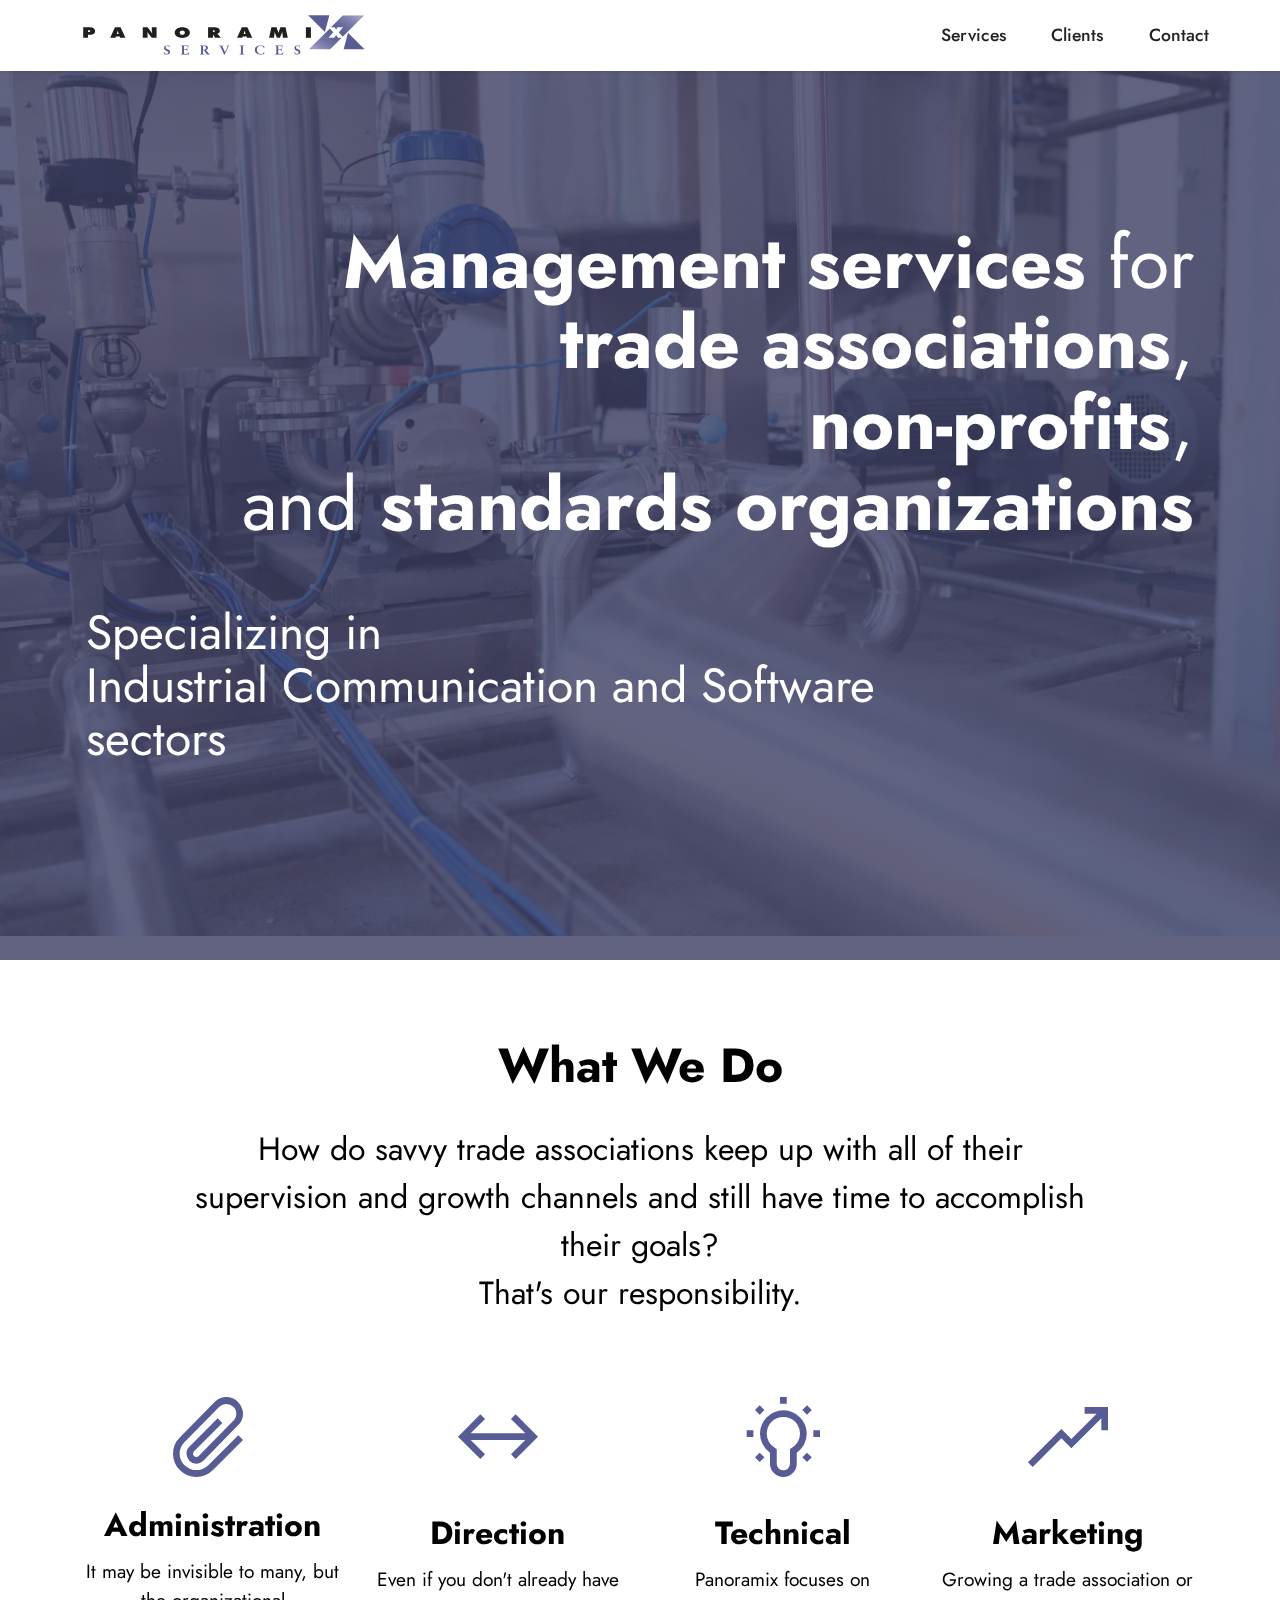
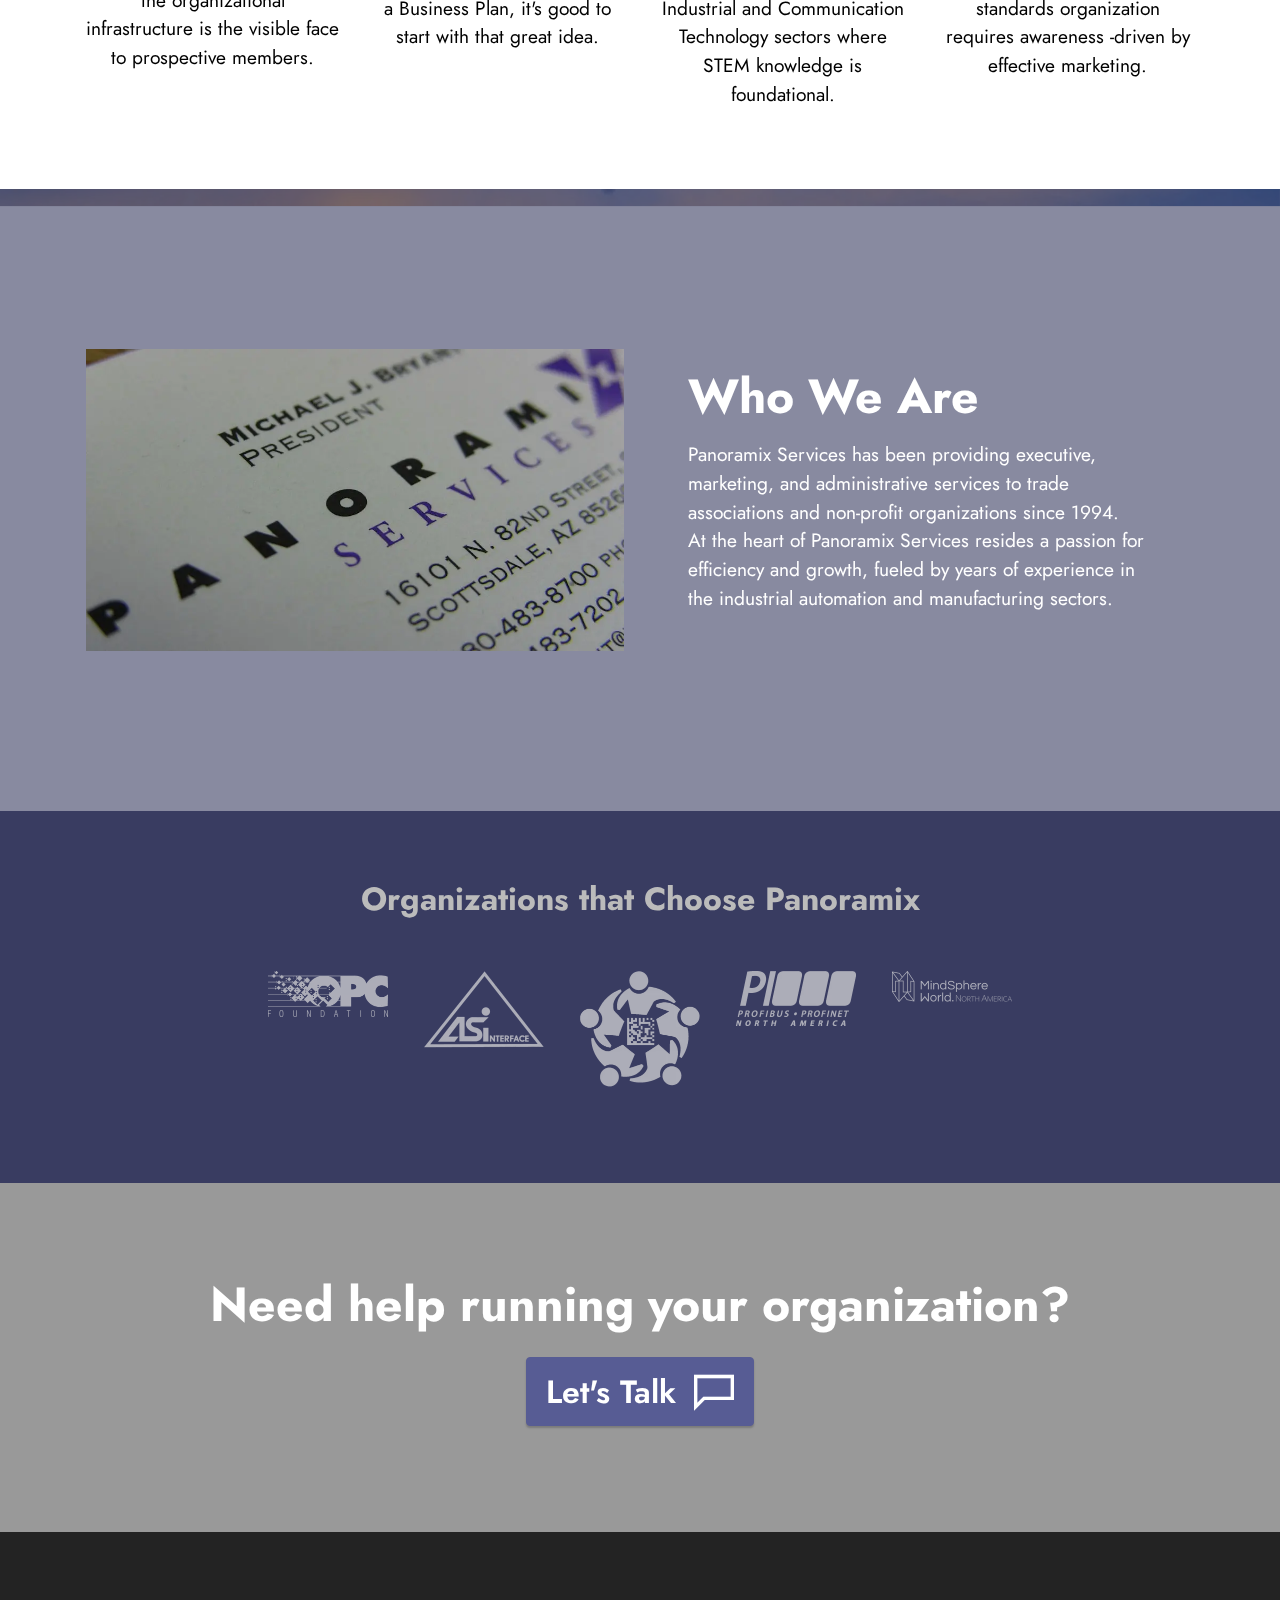
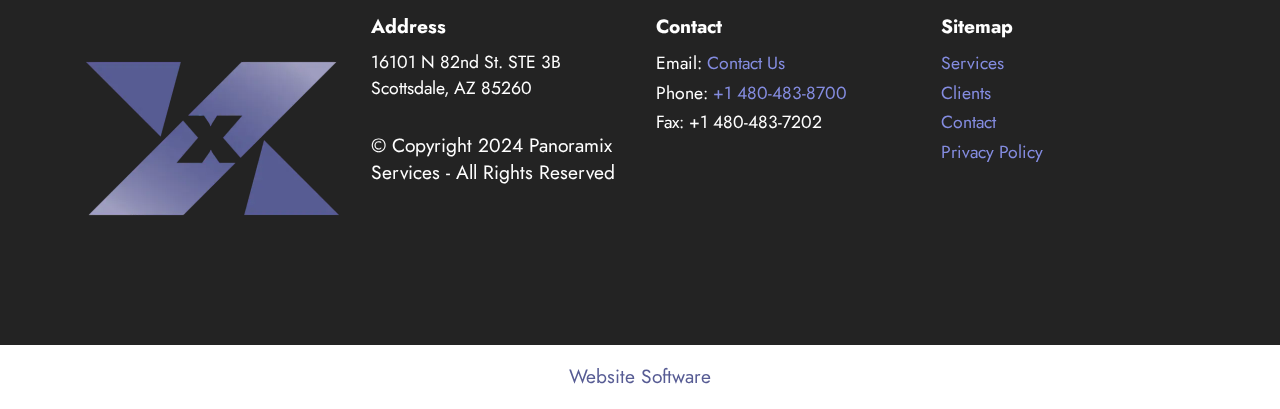
==== commit 13413a70: "Add files via upload" ====
--- a/index.html
+++ b/index.html
@@ -243,7 +243,7 @@
                     <strong>Address</strong></h5>
                 <p class="mbr-text mbr-fonts-style mb-4 display-4">
                     16101 N 82nd St. STE 3B<br>Scottsdale, AZ 85260</p>
-                <h5 class="mbr-section-subtitle mbr-fonts-style mb-3 display-4"><div><span style="font-size: 1.2rem;">© Copyright 2021 Panoramix Services - All Rights Reserved</span><br></div></h5>
+                <h5 class="mbr-section-subtitle mbr-fonts-style mb-3 display-4"><div><span style="font-size: 1.2rem;">© Copyright 2024 Panoramix Services - All Rights Reserved</span><br></div></h5>
                 
             </div>
             <div class="col-12 col-md-6 col-lg-3">
@@ -262,7 +262,7 @@
             </div>
         </div>
     </div>
-</section><section class="display-7" style="padding: 0;align-items: center;justify-content: center;flex-wrap: wrap;    align-content: center;display: flex;position: relative;height: 4rem;"><a href="https://mobiri.se/3100041" style="flex: 1 1;height: 4rem;position: absolute;width: 100%;z-index: 1;"><img alt="" style="height: 4rem;" src="[data-uri]"></a><p style="margin: 0;text-align: center;" class="display-7">&#8204;</p><a style="z-index:1" href="https://mobirise.com/builder/no-code-website-builder.html">No Code Website Builder</a></section><script src="assets/bootstrap/js/bootstrap.bundle.min.js"></script>  <script src="assets/parallax/jarallax.js"></script>  <script src="assets/smoothscroll/smooth-scroll.js"></script>  <script src="assets/ytplayer/index.js"></script>  <script src="assets/dropdown/js/navbar-dropdown.js"></script>  <script src="assets/theme/js/script.js"></script>  
+</section><section class="display-7" style="padding: 0;align-items: center;justify-content: center;flex-wrap: wrap;    align-content: center;display: flex;position: relative;height: 4rem;"><a href="https://mobiri.se/3100041" style="flex: 1 1;height: 4rem;position: absolute;width: 100%;z-index: 1;"><img alt="" style="height: 4rem;" src="[data-uri]"></a><p style="margin: 0;text-align: center;" class="display-7">&#8204;</p><a style="z-index:1" href="https://mobirise.com"> Website Software</a></section><script src="assets/bootstrap/js/bootstrap.bundle.min.js"></script>  <script src="assets/parallax/jarallax.js"></script>  <script src="assets/smoothscroll/smooth-scroll.js"></script>  <script src="assets/ytplayer/index.js"></script>  <script src="assets/dropdown/js/navbar-dropdown.js"></script>  <script src="assets/theme/js/script.js"></script>  
   
   
 </body>
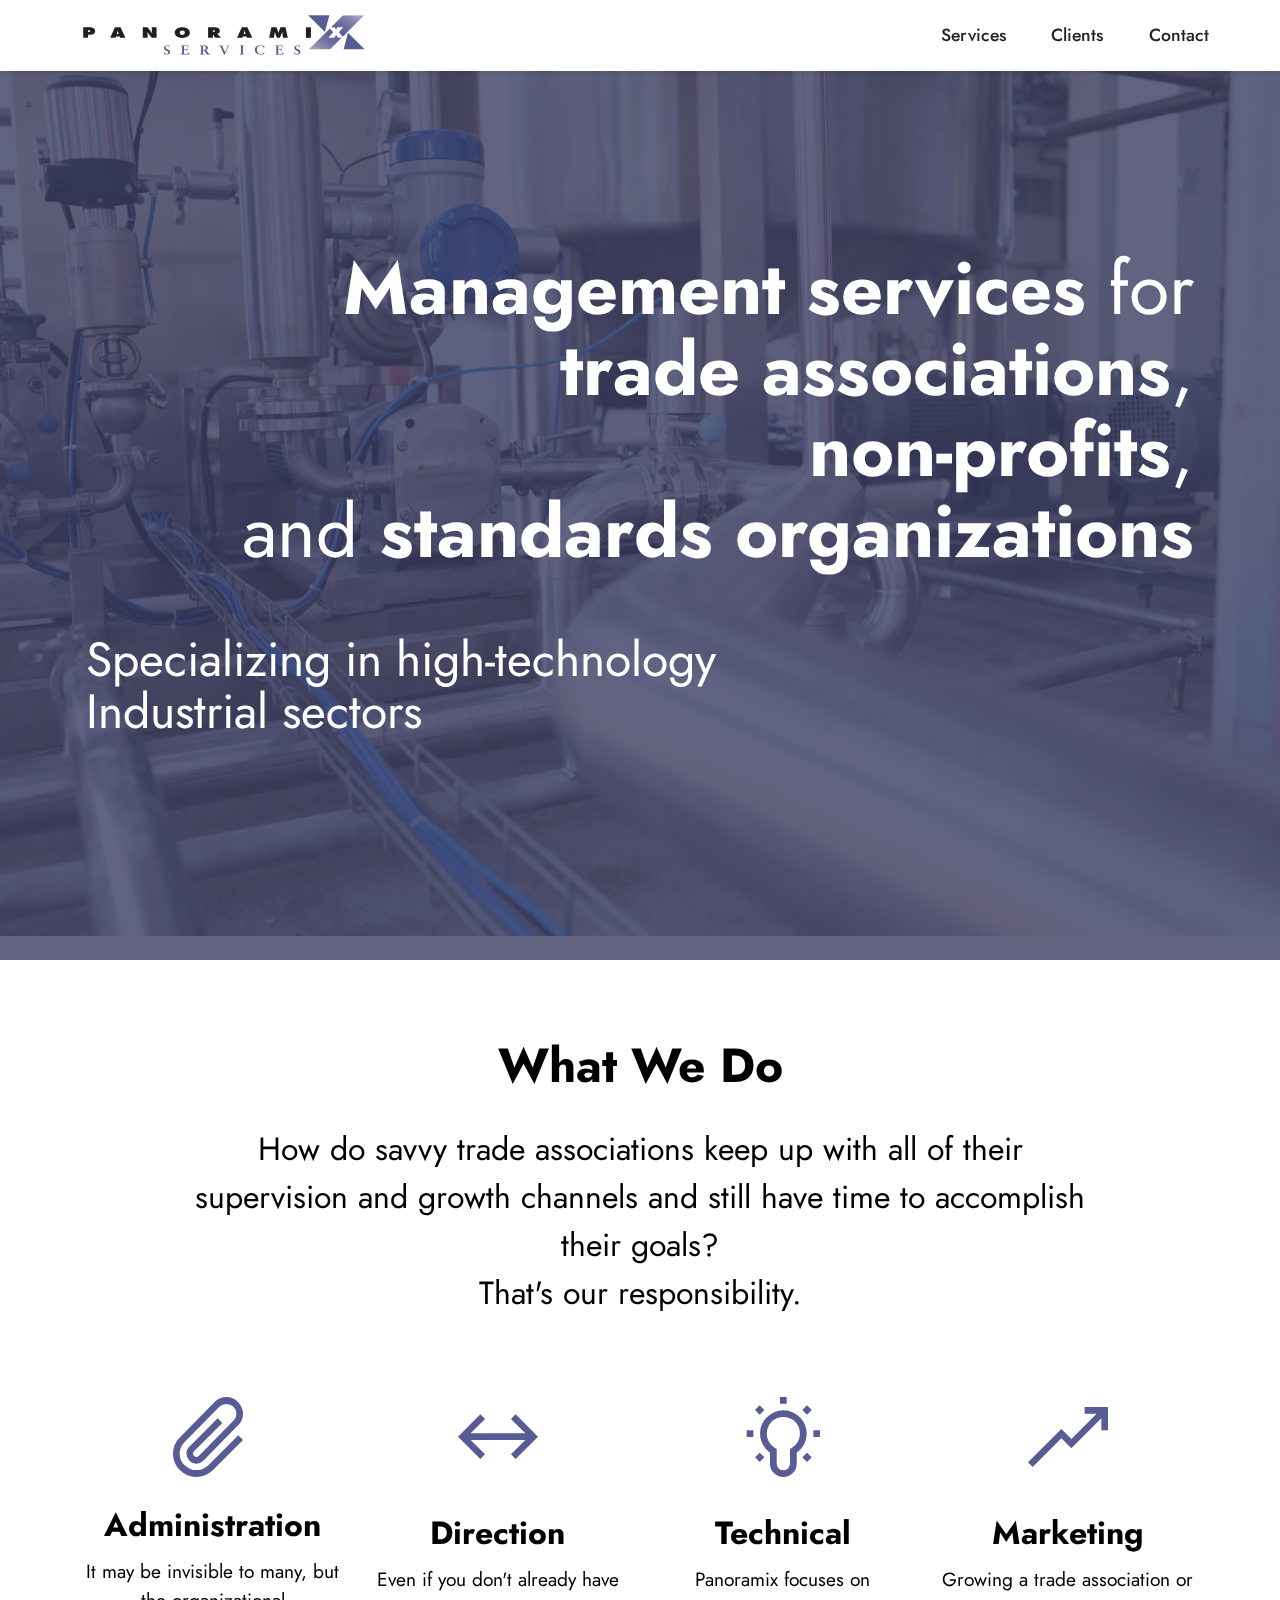
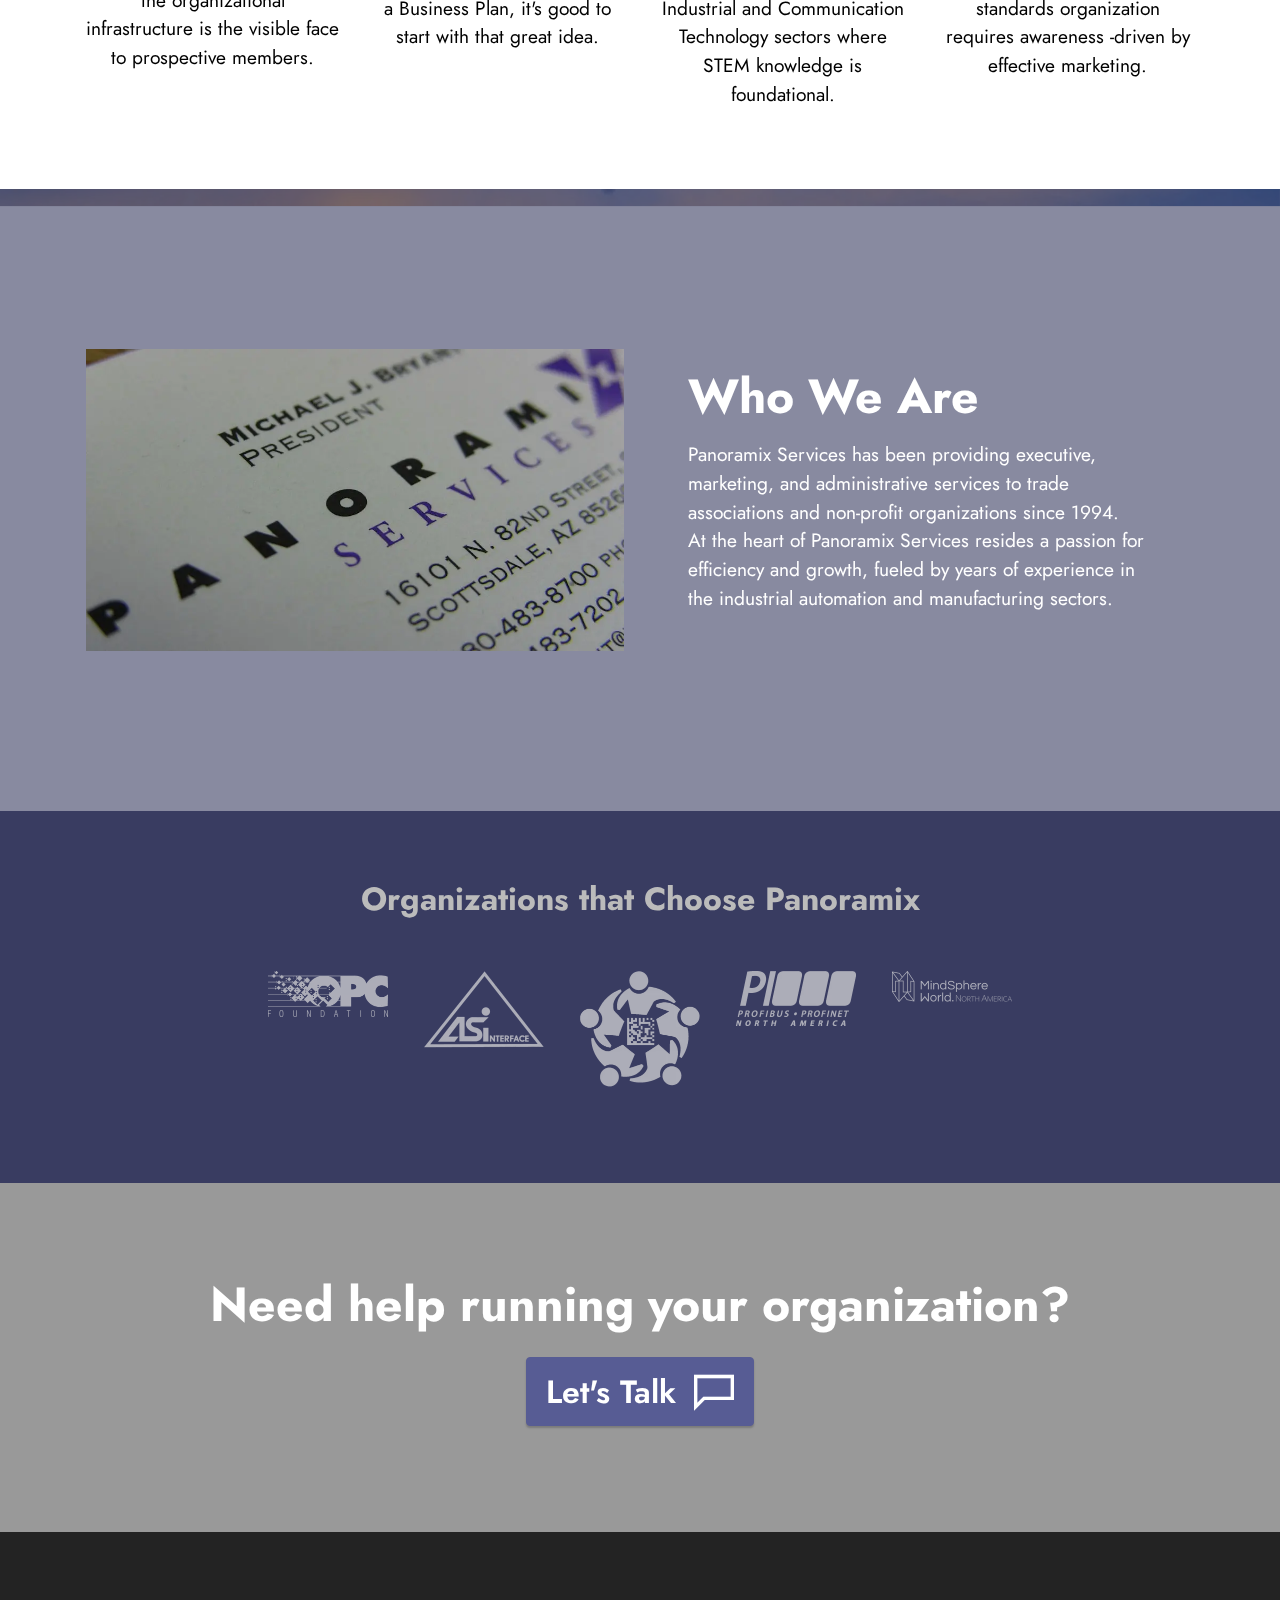
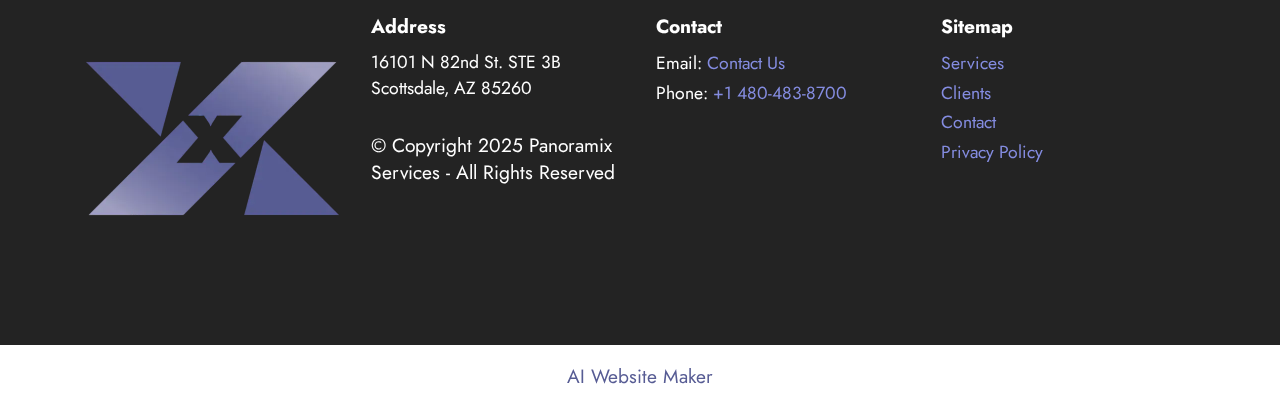
==== commit 6d3de8ea: "Add files via upload" ====
--- a/index.html
+++ b/index.html
@@ -85,7 +85,7 @@
             <div class="col-12">
                 <h3 class="mbr-section-title mbr-white mbr-fonts-style display-1">
                     <strong>Management services </strong>for<br><strong>trade associations</strong>,<br><strong>non-profits</strong>,<br>and<strong> standards organizations</strong></h3>
-                <p class="mbr-text mbr-fonts-style mbr-white mb-4 display-2"><br>Specializing in<br>Industrial Communication and Software<br>sectors</p>
+                <p class="mbr-text mbr-fonts-style mbr-white mb-4 display-2"><br>Specializing in high-technology<br>Industrial&nbsp;sectors</p>
             </div>
         </div>
     </div>
@@ -243,14 +243,14 @@
                     <strong>Address</strong></h5>
                 <p class="mbr-text mbr-fonts-style mb-4 display-4">
                     16101 N 82nd St. STE 3B<br>Scottsdale, AZ 85260</p>
-                <h5 class="mbr-section-subtitle mbr-fonts-style mb-3 display-4"><div><span style="font-size: 1.2rem;">© Copyright 2024 Panoramix Services - All Rights Reserved</span><br></div></h5>
+                <h5 class="mbr-section-subtitle mbr-fonts-style mb-3 display-4"><div><span style="font-size: 1.2rem;">© Copyright 2025 Panoramix Services - All Rights Reserved</span><br></div></h5>
                 
             </div>
             <div class="col-12 col-md-6 col-lg-3">
                 <h5 class="mbr-section-subtitle mbr-fonts-style mb-2 display-7">
                     <strong>Contact</strong></h5>
                 <ul class="list mbr-fonts-style display-4">
-                    <li class="mbr-text item-wrap">Email: <a href="contact.html" class="text-success">Contact Us</a></li><li class="mbr-text item-wrap">Phone: <a href="tel:+1 480-483-8700" class="text-success">+1 480-483-8700</a></li><li class="mbr-text item-wrap">Fax: +1 480-483-7202</li>
+                    <li class="mbr-text item-wrap">Email: <a href="contact.html" class="text-success">Contact Us</a></li><li class="mbr-text item-wrap">Phone: <a href="tel:+1 480-483-8700" class="text-success">+1 480-483-8700</a></li>
                 </ul>
             </div>
             <div class="col-12 col-md-6 col-lg-3">
@@ -262,7 +262,7 @@
             </div>
         </div>
     </div>
-</section><section class="display-7" style="padding: 0;align-items: center;justify-content: center;flex-wrap: wrap;    align-content: center;display: flex;position: relative;height: 4rem;"><a href="https://mobiri.se/3100041" style="flex: 1 1;height: 4rem;position: absolute;width: 100%;z-index: 1;"><img alt="" style="height: 4rem;" src="[data-uri]"></a><p style="margin: 0;text-align: center;" class="display-7">&#8204;</p><a style="z-index:1" href="https://mobirise.com"> Website Software</a></section><script src="assets/bootstrap/js/bootstrap.bundle.min.js"></script>  <script src="assets/parallax/jarallax.js"></script>  <script src="assets/smoothscroll/smooth-scroll.js"></script>  <script src="assets/ytplayer/index.js"></script>  <script src="assets/dropdown/js/navbar-dropdown.js"></script>  <script src="assets/theme/js/script.js"></script>  
+</section><section class="display-7" style="padding: 0;align-items: center;justify-content: center;flex-wrap: wrap;    align-content: center;display: flex;position: relative;height: 4rem;"><a href="https://mobiri.se/3100041" style="flex: 1 1;height: 4rem;position: absolute;width: 100%;z-index: 1;"><img alt="" style="height: 4rem;" src="[data-uri]"></a><p style="margin: 0;text-align: center;" class="display-7">&#8204;</p><a style="z-index:1" href="https://mobirise.com/builder/ai-website-maker.html">AI Website Maker</a></section><script src="assets/bootstrap/js/bootstrap.bundle.min.js"></script>  <script src="assets/parallax/jarallax.js"></script>  <script src="assets/smoothscroll/smooth-scroll.js"></script>  <script src="assets/ytplayer/index.js"></script>  <script src="assets/dropdown/js/navbar-dropdown.js"></script>  <script src="assets/theme/js/script.js"></script>  
   
   
 </body>
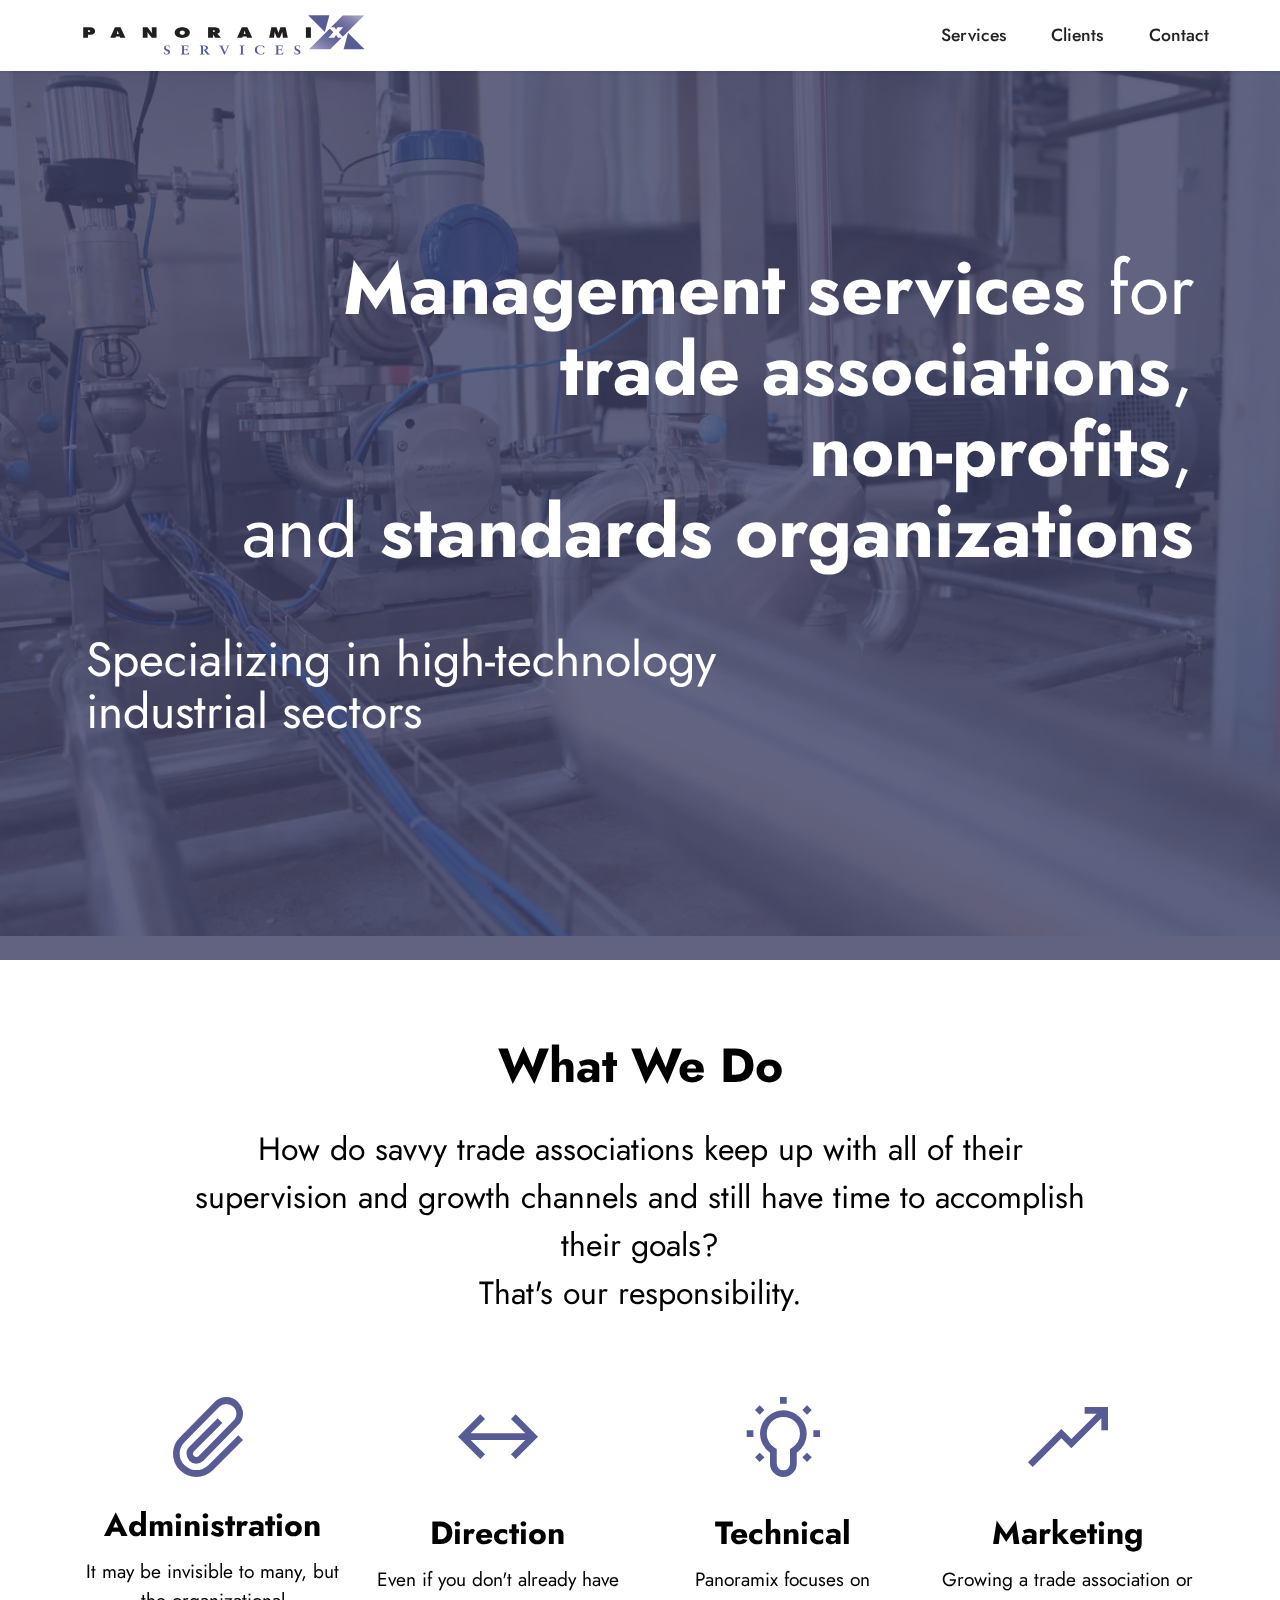
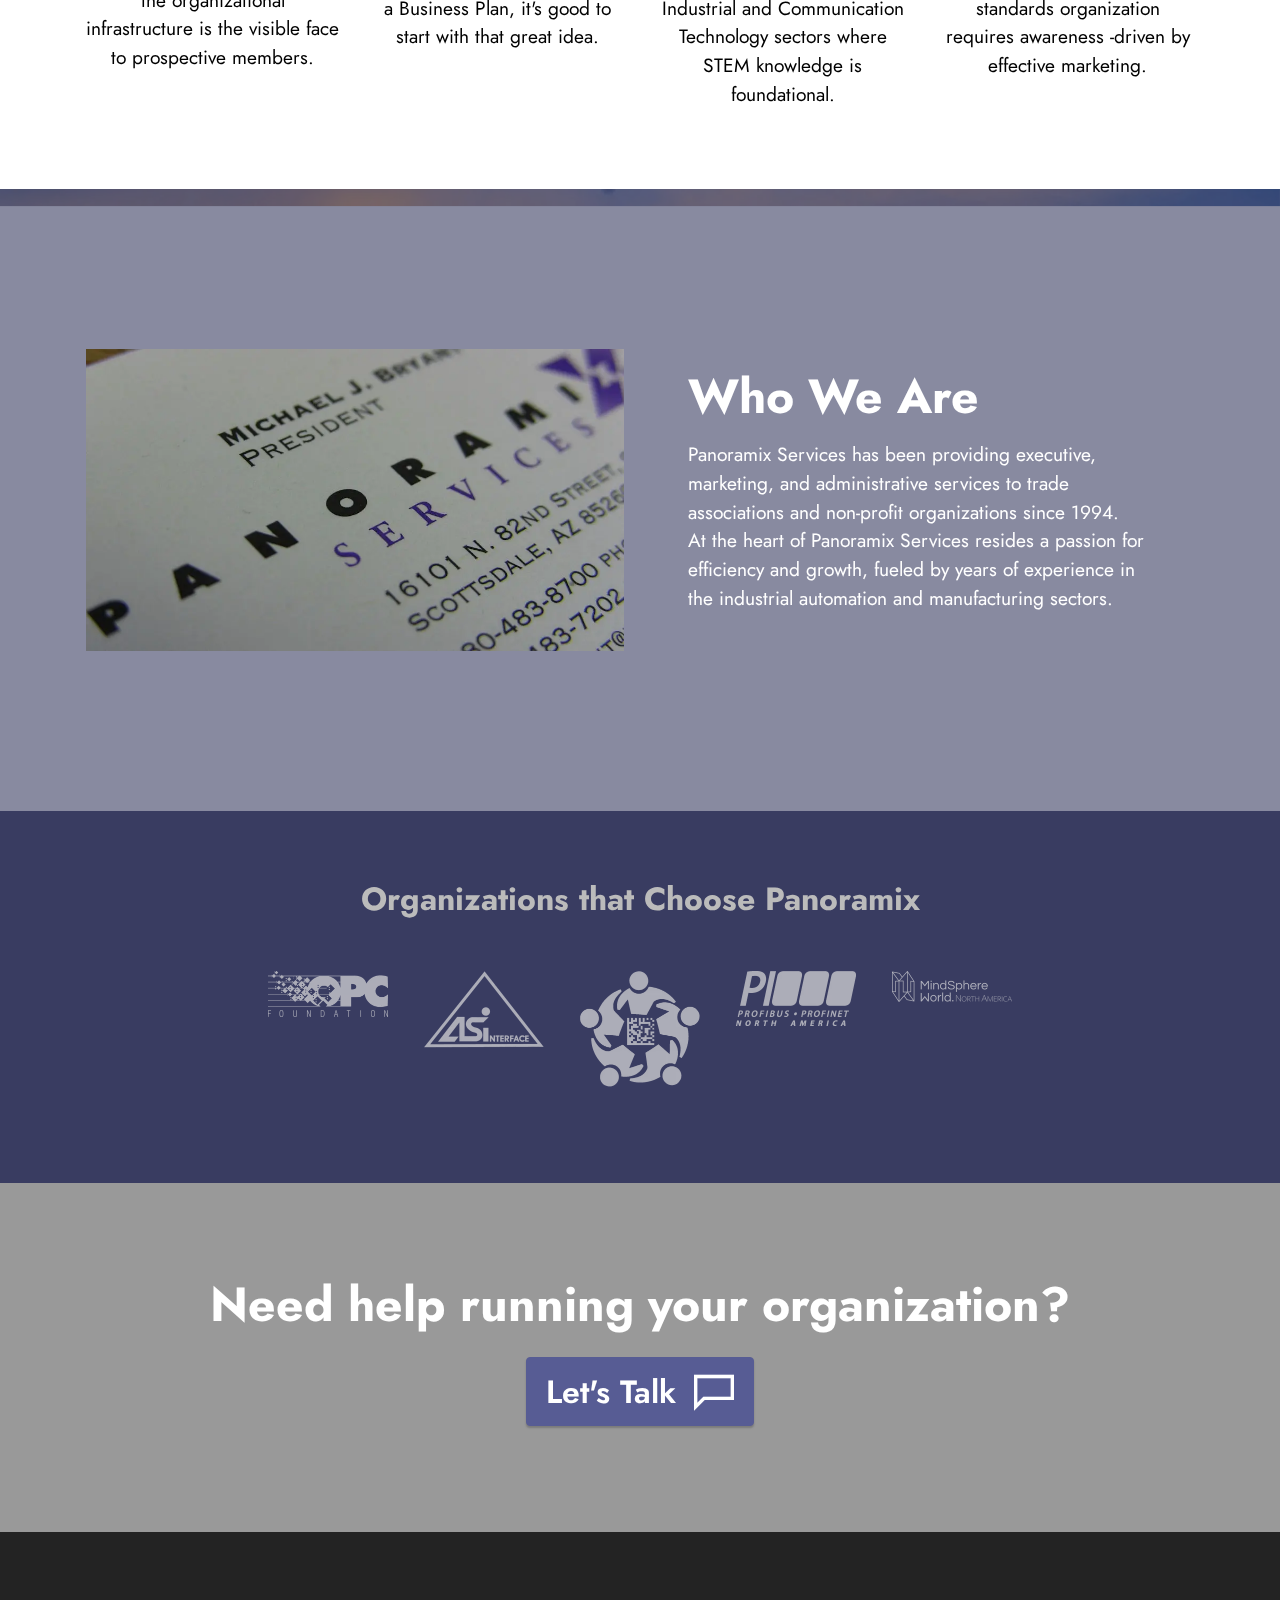
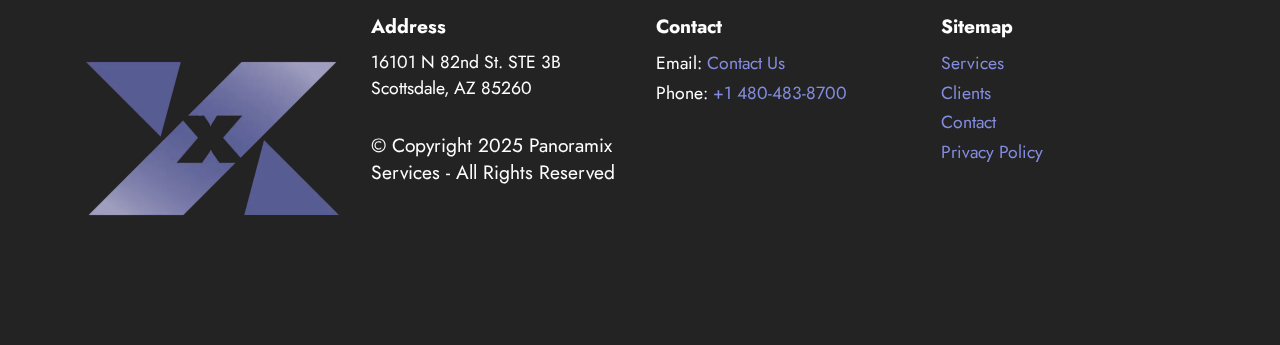
==== commit 11704b9f: "Add files via upload" ====
--- a/index.html
+++ b/index.html
@@ -1,10 +1,10 @@
 <!DOCTYPE html>
 <html  >
 <head>
-  <!-- Site made with Mobirise Website Builder v5.9.6, https://mobirise.com -->
+  
   <meta charset="UTF-8">
   <meta http-equiv="X-UA-Compatible" content="IE=edge">
-  <meta name="generator" content="Mobirise v5.9.6, mobirise.com">
+  
   <meta name="viewport" content="width=device-width, initial-scale=1, minimum-scale=1">
   <link rel="shortcut icon" href="assets/images/panx-icon-new-512-128x128-1.png" type="image/x-icon">
   <meta name="description" content="">
@@ -85,7 +85,7 @@
             <div class="col-12">
                 <h3 class="mbr-section-title mbr-white mbr-fonts-style display-1">
                     <strong>Management services </strong>for<br><strong>trade associations</strong>,<br><strong>non-profits</strong>,<br>and<strong> standards organizations</strong></h3>
-                <p class="mbr-text mbr-fonts-style mbr-white mb-4 display-2"><br>Specializing in high-technology<br>Industrial&nbsp;sectors</p>
+                <p class="mbr-text mbr-fonts-style mbr-white mb-4 display-2"><br>Specializing in high-technology<br>industrial&nbsp;sectors</p>
             </div>
         </div>
     </div>
@@ -262,7 +262,16 @@
             </div>
         </div>
     </div>
-</section><section class="display-7" style="padding: 0;align-items: center;justify-content: center;flex-wrap: wrap;    align-content: center;display: flex;position: relative;height: 4rem;"><a href="https://mobiri.se/3100041" style="flex: 1 1;height: 4rem;position: absolute;width: 100%;z-index: 1;"><img alt="" style="height: 4rem;" src="[data-uri]"></a><p style="margin: 0;text-align: center;" class="display-7">&#8204;</p><a style="z-index:1" href="https://mobirise.com/builder/ai-website-maker.html">AI Website Maker</a></section><script src="assets/bootstrap/js/bootstrap.bundle.min.js"></script>  <script src="assets/parallax/jarallax.js"></script>  <script src="assets/smoothscroll/smooth-scroll.js"></script>  <script src="assets/ytplayer/index.js"></script>  <script src="assets/dropdown/js/navbar-dropdown.js"></script>  <script src="assets/theme/js/script.js"></script>  
+</section>
+
+
+<script src="assets/bootstrap/js/bootstrap.bundle.min.js"></script>
+  <script src="assets/parallax/jarallax.js"></script>
+  <script src="assets/smoothscroll/smooth-scroll.js"></script>
+  <script src="assets/ytplayer/index.js"></script>
+  <script src="assets/dropdown/js/navbar-dropdown.js"></script>
+  <script src="assets/theme/js/script.js"></script>
+  
   
   
 </body>
